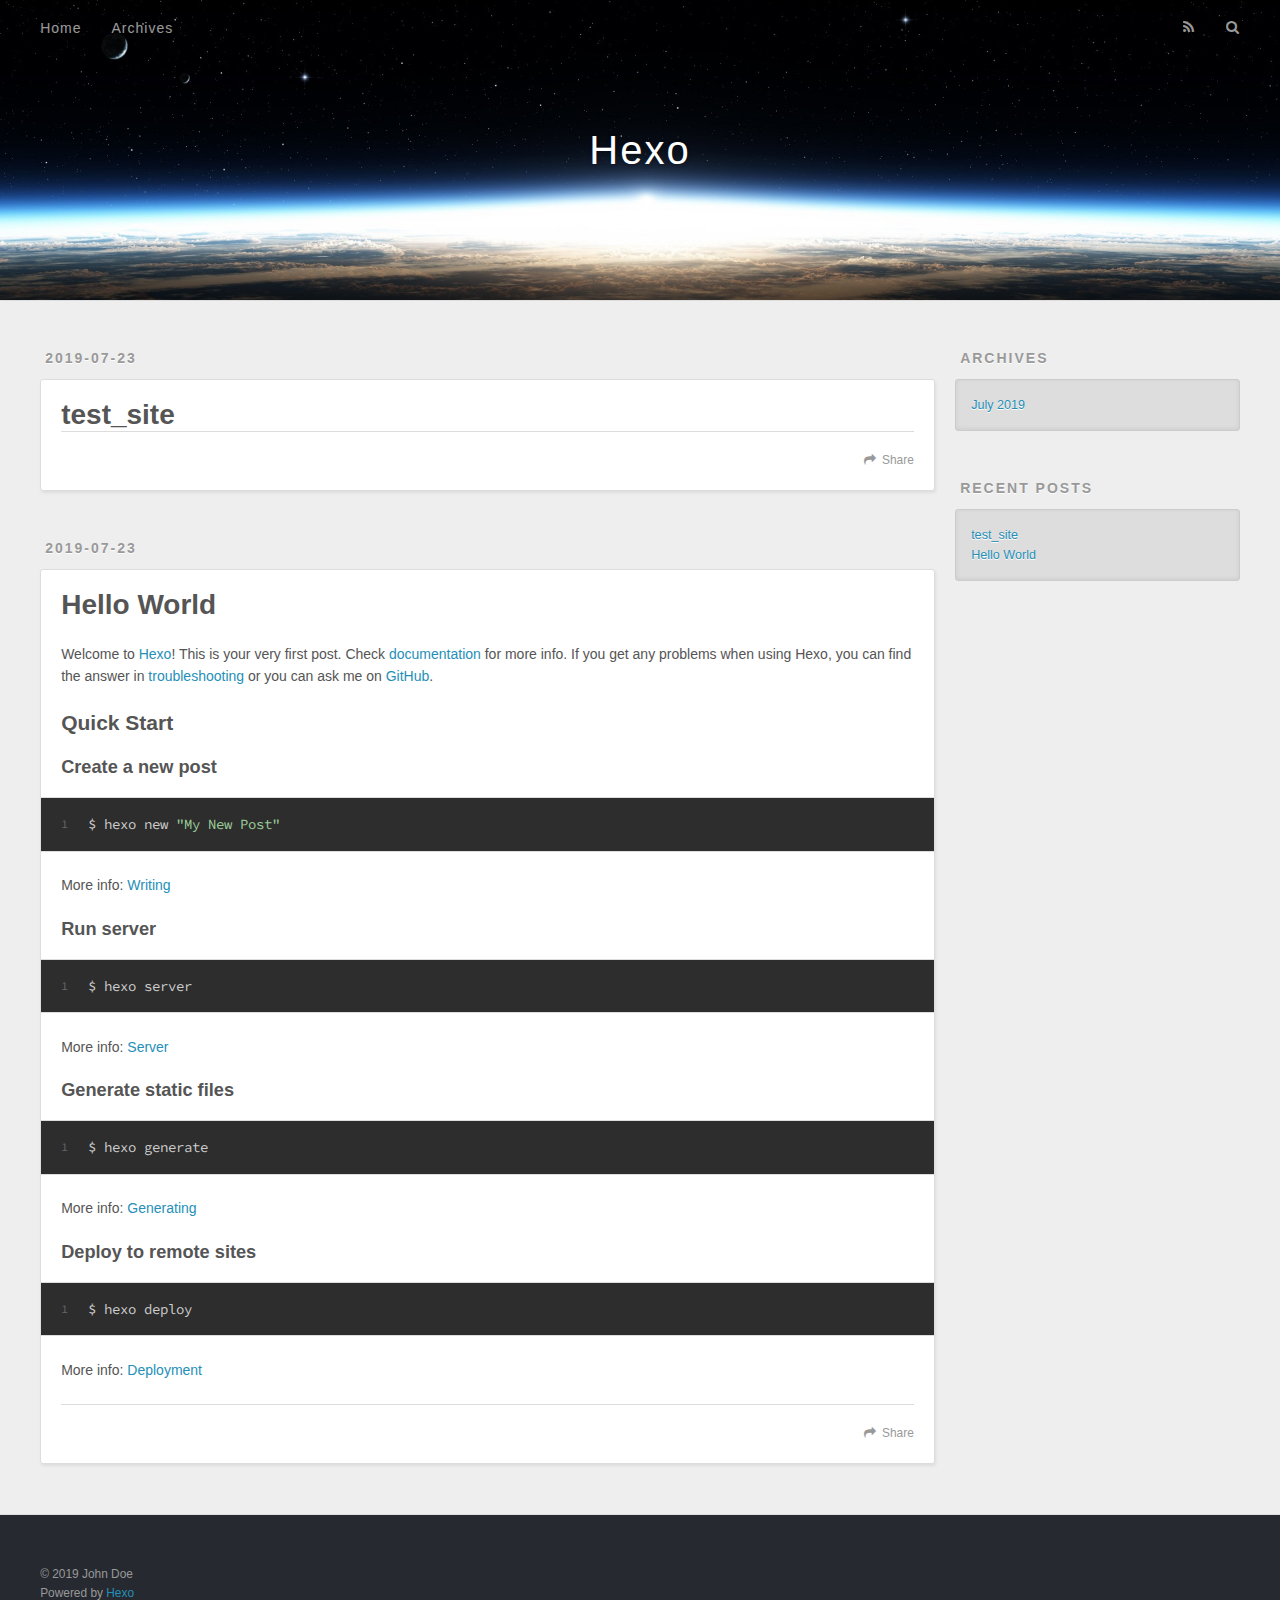
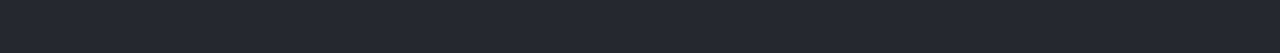
==== index.html @ 77f76fa3 "Site updated: 2019-07-23 09:58:28" ====
<!DOCTYPE html>
<html>
<head><meta name="generator" content="Hexo 3.9.0">
  <meta charset="utf-8">
  

  
  <title>Hexo</title>
  <meta name="viewport" content="width=device-width, initial-scale=1, maximum-scale=1">
  <meta property="og:type" content="website">
<meta property="og:title" content="Hexo">
<meta property="og:url" content="http://yoursite.com/index.html">
<meta property="og:site_name" content="Hexo">
<meta property="og:locale" content="default">
<meta name="twitter:card" content="summary">
<meta name="twitter:title" content="Hexo">
  
    <link rel="alternate" href="/atom.xml" title="Hexo" type="application/atom+xml">
  
  
    <link rel="icon" href="/favicon.png">
  
  
    <link href="//fonts.googleapis.com/css?family=Source+Code+Pro" rel="stylesheet" type="text/css">
  
  <link rel="stylesheet" href="/css/style.css">
</head>
</html>
<body>
  <div id="container">
    <div id="wrap">
      <header id="header">
  <div id="banner"></div>
  <div id="header-outer" class="outer">
    <div id="header-title" class="inner">
      <h1 id="logo-wrap">
        <a href="/" id="logo">Hexo</a>
      </h1>
      
    </div>
    <div id="header-inner" class="inner">
      <nav id="main-nav">
        <a id="main-nav-toggle" class="nav-icon"></a>
        
          <a class="main-nav-link" href="/">Home</a>
        
          <a class="main-nav-link" href="/archives">Archives</a>
        
      </nav>
      <nav id="sub-nav">
        
          <a id="nav-rss-link" class="nav-icon" href="/atom.xml" title="RSS Feed"></a>
        
        <a id="nav-search-btn" class="nav-icon" title="Search"></a>
      </nav>
      <div id="search-form-wrap">
        <form action="//google.com/search" method="get" accept-charset="UTF-8" class="search-form"><input type="search" name="q" class="search-form-input" placeholder="Search"><button type="submit" class="search-form-submit">&#xF002;</button><input type="hidden" name="sitesearch" value="http://yoursite.com"></form>
      </div>
    </div>
  </div>
</header>
      <div class="outer">
        <section id="main">
  
    <article id="post-test-site" class="article article-type-post" itemscope itemprop="blogPost">
  <div class="article-meta">
    <a href="/2019/07/23/test-site/" class="article-date">
  <time datetime="2019-07-23T01:22:44.000Z" itemprop="datePublished">2019-07-23</time>
</a>
    
  </div>
  <div class="article-inner">
    
    
      <header class="article-header">
        
  
    <h1 itemprop="name">
      <a class="article-title" href="/2019/07/23/test-site/">test_site</a>
    </h1>
  

      </header>
    
    <div class="article-entry" itemprop="articleBody">
      
        
      
    </div>
    <footer class="article-footer">
      <a data-url="http://yoursite.com/2019/07/23/test-site/" data-id="cjyf66py00001r4xnmlx694tu" class="article-share-link">Share</a>
      
      
    </footer>
  </div>
  
</article>


  
    <article id="post-hello-world" class="article article-type-post" itemscope itemprop="blogPost">
  <div class="article-meta">
    <a href="/2019/07/23/hello-world/" class="article-date">
  <time datetime="2019-07-23T01:20:35.943Z" itemprop="datePublished">2019-07-23</time>
</a>
    
  </div>
  <div class="article-inner">
    
    
      <header class="article-header">
        
  
    <h1 itemprop="name">
      <a class="article-title" href="/2019/07/23/hello-world/">Hello World</a>
    </h1>
  

      </header>
    
    <div class="article-entry" itemprop="articleBody">
      
        <p>Welcome to <a href="https://hexo.io/" target="_blank" rel="noopener">Hexo</a>! This is your very first post. Check <a href="https://hexo.io/docs/" target="_blank" rel="noopener">documentation</a> for more info. If you get any problems when using Hexo, you can find the answer in <a href="https://hexo.io/docs/troubleshooting.html" target="_blank" rel="noopener">troubleshooting</a> or you can ask me on <a href="https://github.com/hexojs/hexo/issues" target="_blank" rel="noopener">GitHub</a>.</p>
<h2 id="Quick-Start"><a href="#Quick-Start" class="headerlink" title="Quick Start"></a>Quick Start</h2><h3 id="Create-a-new-post"><a href="#Create-a-new-post" class="headerlink" title="Create a new post"></a>Create a new post</h3><figure class="highlight bash"><table><tr><td class="gutter"><pre><span class="line">1</span><br></pre></td><td class="code"><pre><span class="line">$ hexo new <span class="string">"My New Post"</span></span><br></pre></td></tr></table></figure>

<p>More info: <a href="https://hexo.io/docs/writing.html" target="_blank" rel="noopener">Writing</a></p>
<h3 id="Run-server"><a href="#Run-server" class="headerlink" title="Run server"></a>Run server</h3><figure class="highlight bash"><table><tr><td class="gutter"><pre><span class="line">1</span><br></pre></td><td class="code"><pre><span class="line">$ hexo server</span><br></pre></td></tr></table></figure>

<p>More info: <a href="https://hexo.io/docs/server.html" target="_blank" rel="noopener">Server</a></p>
<h3 id="Generate-static-files"><a href="#Generate-static-files" class="headerlink" title="Generate static files"></a>Generate static files</h3><figure class="highlight bash"><table><tr><td class="gutter"><pre><span class="line">1</span><br></pre></td><td class="code"><pre><span class="line">$ hexo generate</span><br></pre></td></tr></table></figure>

<p>More info: <a href="https://hexo.io/docs/generating.html" target="_blank" rel="noopener">Generating</a></p>
<h3 id="Deploy-to-remote-sites"><a href="#Deploy-to-remote-sites" class="headerlink" title="Deploy to remote sites"></a>Deploy to remote sites</h3><figure class="highlight bash"><table><tr><td class="gutter"><pre><span class="line">1</span><br></pre></td><td class="code"><pre><span class="line">$ hexo deploy</span><br></pre></td></tr></table></figure>

<p>More info: <a href="https://hexo.io/docs/deployment.html" target="_blank" rel="noopener">Deployment</a></p>

      
    </div>
    <footer class="article-footer">
      <a data-url="http://yoursite.com/2019/07/23/hello-world/" data-id="cjyf66pxd0000r4xndgzh53ar" class="article-share-link">Share</a>
      
      
    </footer>
  </div>
  
</article>


  


</section>
        
          <aside id="sidebar">
  
    

  
    

  
    
  
    
  <div class="widget-wrap">
    <h3 class="widget-title">Archives</h3>
    <div class="widget">
      <ul class="archive-list"><li class="archive-list-item"><a class="archive-list-link" href="/archives/2019/07/">July 2019</a></li></ul>
    </div>
  </div>


  
    
  <div class="widget-wrap">
    <h3 class="widget-title">Recent Posts</h3>
    <div class="widget">
      <ul>
        
          <li>
            <a href="/2019/07/23/test-site/">test_site</a>
          </li>
        
          <li>
            <a href="/2019/07/23/hello-world/">Hello World</a>
          </li>
        
      </ul>
    </div>
  </div>

  
</aside>
        
      </div>
      <footer id="footer">
  
  <div class="outer">
    <div id="footer-info" class="inner">
      &copy; 2019 John Doe<br>
      Powered by <a href="http://hexo.io/" target="_blank">Hexo</a>
    </div>
  </div>
</footer>
    </div>
    <nav id="mobile-nav">
  
    <a href="/" class="mobile-nav-link">Home</a>
  
    <a href="/archives" class="mobile-nav-link">Archives</a>
  
</nav>
    

<script src="//ajax.googleapis.com/ajax/libs/jquery/2.0.3/jquery.min.js"></script>


  <link rel="stylesheet" href="/fancybox/jquery.fancybox.css">
  <script src="/fancybox/jquery.fancybox.pack.js"></script>


<script src="/js/script.js"></script>



  </div>
</body>
</html>
---- css/style.css ----
body {
  width: 100%;
}
body:before,
body:after {
  content: "";
  display: table;
}
body:after {
  clear: both;
}
html,
body,
div,
span,
applet,
object,
iframe,
h1,
h2,
h3,
h4,
h5,
h6,
p,
blockquote,
pre,
a,
abbr,
acronym,
address,
big,
cite,
code,
del,
dfn,
em,
img,
ins,
kbd,
q,
s,
samp,
small,
strike,
strong,
sub,
sup,
tt,
var,
dl,
dt,
dd,
ol,
ul,
li,
fieldset,
form,
label,
legend,
table,
caption,
tbody,
tfoot,
thead,
tr,
th,
td {
  margin: 0;
  padding: 0;
  border: 0;
  outline: 0;
  font-weight: inherit;
  font-style: inherit;
  font-family: inherit;
  font-size: 100%;
  vertical-align: baseline;
}
body {
  line-height: 1;
  color: #000;
  background: #fff;
}
ol,
ul {
  list-style: none;
}
table {
  border-collapse: separate;
  border-spacing: 0;
  vertical-align: middle;
}
caption,
th,
td {
  text-align: left;
  font-weight: normal;
  vertical-align: middle;
}
a img {
  border: none;
}
input,
button {
  margin: 0;
  padding: 0;
}
input::-moz-focus-inner,
button::-moz-focus-inner {
  border: 0;
  padding: 0;
}
@font-face {
  font-family: FontAwesome;
  font-style: normal;
  font-weight: normal;
  src: url("fonts/fontawesome-webfont.eot?v=#4.0.3");
  src: url("fonts/fontawesome-webfont.eot?#iefix&v=#4.0.3") format("embedded-opentype"), url("fonts/fontawesome-webfont.woff?v=#4.0.3") format("woff"), url("fonts/fontawesome-webfont.ttf?v=#4.0.3") format("truetype"), url("fonts/fontawesome-webfont.svg#fontawesomeregular?v=#4.0.3") format("svg");
}
html,
body,
#container {
  height: 100%;
}
body {
  background: #eee;
  font: 14px -apple-system, BlinkMacSystemFont, "Segoe UI", "Roboto", "Oxygen", "Ubuntu", "Cantarell", "Fira Sans", "Droid Sans", "Helvetica Neue", sans-serif;
  -webkit-text-size-adjust: 100%;
}
.outer {
  max-width: 1220px;
  margin: 0 auto;
  padding: 0 20px;
}
.outer:before,
.outer:after {
  content: "";
  display: table;
}
.outer:after {
  clear: both;
}
.inner {
  display: inline;
  float: left;
  width: 98.33333333333333%;
  margin: 0 0.833333333333333%;
}
.left,
.alignleft {
  float: left;
}
.right,
.alignright {
  float: right;
}
.clear {
  clear: both;
}
#container {
  position: relative;
}
.mobile-nav-on {
  overflow: hidden;
}
#wrap {
  height: 100%;
  width: 100%;
  position: absolute;
  top: 0;
  left: 0;
  -webkit-transition: 0.2s ease-out;
  -moz-transition: 0.2s ease-out;
  -ms-transition: 0.2s ease-out;
  transition: 0.2s ease-out;
  z-index: 1;
  background: #eee;
}
.mobile-nav-on #wrap {
  left: 280px;
}
@media screen and (min-width: 768px) {
  #main {
    display: inline;
    float: left;
    width: 73.33333333333333%;
    margin: 0 0.833333333333333%;
  }
}
.article-date,
.article-category-link,
.archive-year,
.widget-title {
  text-decoration: none;
  text-transform: uppercase;
  letter-spacing: 2px;
  color: #999;
  margin-bottom: 1em;
  margin-left: 5px;
  line-height: 1em;
  text-shadow: 0 1px #fff;
  font-weight: bold;
}
.article-inner,
.archive-article-inner {
  background: #fff;
  -webkit-box-shadow: 1px 2px 3px #ddd;
  box-shadow: 1px 2px 3px #ddd;
  border: 1px solid #ddd;
  border-radius: 3px;
}
.article-entry h1,
.widget h1 {
  font-size: 2em;
}
.article-entry h2,
.widget h2 {
  font-size: 1.5em;
}
.article-entry h3,
.widget h3 {
  font-size: 1.3em;
}
.article-entry h4,
.widget h4 {
  font-size: 1.2em;
}
.article-entry h5,
.widget h5 {
  font-size: 1em;
}
.article-entry h6,
.widget h6 {
  font-size: 1em;
  color: #999;
}
.article-entry hr,
.widget hr {
  border: 1px dashed #ddd;
}
.article-entry strong,
.widget strong {
  font-weight: bold;
}
.article-entry em,
.widget em,
.article-entry cite,
.widget cite {
  font-style: italic;
}
.article-entry sup,
.widget sup,
.article-entry sub,
.widget sub {
  font-size: 0.75em;
  line-height: 0;
  position: relative;
  vertical-align: baseline;
}
.article-entry sup,
.widget sup {
  top: -0.5em;
}
.article-entry sub,
.widget sub {
  bottom: -0.2em;
}
.article-entry small,
.widget small {
  font-size: 0.85em;
}
.article-entry acronym,
.widget acronym,
.article-entry abbr,
.widget abbr {
  border-bottom: 1px dotted;
}
.article-entry ul,
.widget ul,
.article-entry ol,
.widget ol,
.article-entry dl,
.widget dl {
  margin: 0 20px;
  line-height: 1.6em;
}
.article-entry ul ul,
.widget ul ul,
.article-entry ol ul,
.widget ol ul,
.article-entry ul ol,
.widget ul ol,
.article-entry ol ol,
.widget ol ol {
  margin-top: 0;
  margin-bottom: 0;
}
.article-entry ul,
.widget ul {
  list-style: disc;
}
.article-entry ol,
.widget ol {
  list-style: decimal;
}
.article-entry dt,
.widget dt {
  font-weight: bold;
}
#header {
  height: 300px;
  position: relative;
  border-bottom: 1px solid #ddd;
}
#header:before,
#header:after {
  content: "";
  position: absolute;
  left: 0;
  right: 0;
  height: 40px;
}
#header:before {
  top: 0;
  background: -webkit-linear-gradient(rgba(0,0,0,0.2), transparent);
  background: -moz-linear-gradient(rgba(0,0,0,0.2), transparent);
  background: -ms-linear-gradient(rgba(0,0,0,0.2), transparent);
  background: linear-gradient(rgba(0,0,0,0.2), transparent);
}
#header:after {
  bottom: 0;
  background: -webkit-linear-gradient(transparent, rgba(0,0,0,0.2));
  background: -moz-linear-gradient(transparent, rgba(0,0,0,0.2));
  background: -ms-linear-gradient(transparent, rgba(0,0,0,0.2));
  background: linear-gradient(transparent, rgba(0,0,0,0.2));
}
#header-outer {
  height: 100%;
  position: relative;
}
#header-inner {
  position: relative;
  overflow: hidden;
}
#banner {
  position: absolute;
  top: 0;
  left: 0;
  width: 100%;
  height: 100%;
  background: url("images/banner.jpg") center #000;
  -webkit-background-size: cover;
  -moz-background-size: cover;
  background-size: cover;
  z-index: -1;
}
#header-title {
  text-align: center;
  height: 40px;
  position: absolute;
  top: 50%;
  left: 0;
  margin-top: -20px;
}
#logo,
#subtitle {
  text-decoration: none;
  color: #fff;
  font-weight: 300;
  text-shadow: 0 1px 4px rgba(0,0,0,0.3);
}
#logo {
  font-size: 40px;
  line-height: 40px;
  letter-spacing: 2px;
}
#subtitle {
  font-size: 16px;
  line-height: 16px;
  letter-spacing: 1px;
}
#subtitle-wrap {
  margin-top: 16px;
}
#main-nav {
  float: left;
  margin-left: -15px;
}
.nav-icon,
.main-nav-link {
  float: left;
  color: #fff;
  opacity: 0.6;
  text-decoration: none;
  text-shadow: 0 1px rgba(0,0,0,0.2);
  -webkit-transition: opacity 0.2s;
  -moz-transition: opacity 0.2s;
  -ms-transition: opacity 0.2s;
  transition: opacity 0.2s;
  display: block;
  padding: 20px 15px;
}
.nav-icon:hover,
.main-nav-link:hover {
  opacity: 1;
}
.nav-icon {
  font-family: FontAwesome;
  text-align: center;
  font-size: 14px;
  width: 14px;
  height: 14px;
  padding: 20px 15px;
  position: relative;
  cursor: pointer;
}
.main-nav-link {
  font-weight: 300;
  letter-spacing: 1px;
}
@media screen and (max-width: 479px) {
  .main-nav-link {
    display: none;
  }
}
#main-nav-toggle {
  display: none;
}
#main-nav-toggle:before {
  content: "\f0c9";
}
@media screen and (max-width: 479px) {
  #main-nav-toggle {
    display: block;
  }
}
#sub-nav {
  float: right;
  margin-right: -15px;
}
#nav-rss-link:before {
  content: "\f09e";
}
#nav-search-btn:before {
  content: "\f002";
}
#search-form-wrap {
  position: absolute;
  top: 15px;
  width: 150px;
  height: 30px;
  right: -150px;
  opacity: 0;
  -webkit-transition: 0.2s ease-out;
  -moz-transition: 0.2s ease-out;
  -ms-transition: 0.2s ease-out;
  transition: 0.2s ease-out;
}
#search-form-wrap.on {
  opacity: 1;
  right: 0;
}
@media screen and (max-width: 479px) {
  #search-form-wrap {
    width: 100%;
    right: -100%;
  }
}
.search-form {
  position: absolute;
  top: 0;
  left: 0;
  right: 0;
  background: #fff;
  padding: 5px 15px;
  border-radius: 15px;
  -webkit-box-shadow: 0 0 10px rgba(0,0,0,0.3);
  box-shadow: 0 0 10px rgba(0,0,0,0.3);
}
.search-form-input {
  border: none;
  background: none;
  color: #555;
  width: 100%;
  font: 13px -apple-system, BlinkMacSystemFont, "Segoe UI", "Roboto", "Oxygen", "Ubuntu", "Cantarell", "Fira Sans", "Droid Sans", "Helvetica Neue", sans-serif;
  outline: none;
}
.search-form-input::-webkit-search-results-decoration,
.search-form-input::-webkit-search-cancel-button {
  -webkit-appearance: none;
}
.search-form-submit {
  position: absolute;
  top: 50%;
  right: 10px;
  margin-top: -7px;
  font: 13px FontAwesome;
  border: none;
  background: none;
  color: #bbb;
  cursor: pointer;
}
.search-form-submit:hover,
.search-form-submit:focus {
  color: #777;
}
.article {
  margin: 50px 0;
}
.article-inner {
  overflow: hidden;
}
.article-meta:before,
.article-meta:after {
  content: "";
  display: table;
}
.article-meta:after {
  clear: both;
}
.article-date {
  float: left;
}
.article-category {
  float: left;
  line-height: 1em;
  color: #ccc;
  text-shadow: 0 1px #fff;
  margin-left: 8px;
}
.article-category:before {
  content: "\2022";
}
.article-category-link {
  margin: 0 12px 1em;
}
.article-header {
  padding: 20px 20px 0;
}
.article-title {
  text-decoration: none;
  font-size: 2em;
  font-weight: bold;
  color: #555;
  line-height: 1.1em;
  -webkit-transition: color 0.2s;
  -moz-transition: color 0.2s;
  -ms-transition: color 0.2s;
  transition: color 0.2s;
}
a.article-title:hover {
  color: #258fb8;
}
.article-entry {
  color: #555;
  padding: 0 20px;
}
.article-entry:before,
.article-entry:after {
  content: "";
  display: table;
}
.article-entry:after {
  clear: both;
}
.article-entry p,
.article-entry table {
  line-height: 1.6em;
  margin: 1.6em 0;
}
.article-entry h1,
.article-entry h2,
.article-entry h3,
.article-entry h4,
.article-entry h5,
.article-entry h6 {
  font-weight: bold;
}
.article-entry h1,
.article-entry h2,
.article-entry h3,
.article-entry h4,
.article-entry h5,
.article-entry h6 {
  line-height: 1.1em;
  margin: 1.1em 0;
}
.article-entry a {
  color: #258fb8;
  text-decoration: none;
}
.article-entry a:hover {
  text-decoration: underline;
}
.article-entry ul,
.article-entry ol,
.article-entry dl {
  margin-top: 1.6em;
  margin-bottom: 1.6em;
}
.article-entry img,
.article-entry video {
  max-width: 100%;
  height: auto;
  display: block;
  margin: auto;
}
.article-entry iframe {
  border: none;
}
.article-entry table {
  width: 100%;
  border-collapse: collapse;
  border-spacing: 0;
}
.article-entry th {
  font-weight: bold;
  border-bottom: 3px solid #ddd;
  padding-bottom: 0.5em;
}
.article-entry td {
  border-bottom: 1px solid #ddd;
  padding: 10px 0;
}
.article-entry blockquote {
  font-family: Georgia, "Times New Roman", serif;
  font-size: 1.4em;
  margin: 1.6em 20px;
  text-align: center;
}
.article-entry blockquote footer {
  font-size: 14px;
  margin: 1.6em 0;
  font-family: -apple-system, BlinkMacSystemFont, "Segoe UI", "Roboto", "Oxygen", "Ubuntu", "Cantarell", "Fira Sans", "Droid Sans", "Helvetica Neue", sans-serif;
}
.article-entry blockquote footer cite:before {
  content: "—";
  padding: 0 0.5em;
}
.article-entry .pullquote {
  text-align: left;
  width: 45%;
  margin: 0;
}
.article-entry .pullquote.left {
  margin-left: 0.5em;
  margin-right: 1em;
}
.article-entry .pullquote.right {
  margin-right: 0.5em;
  margin-left: 1em;
}
.article-entry .caption {
  color: #999;
  display: block;
  font-size: 0.9em;
  margin-top: 0.5em;
  position: relative;
  text-align: center;
}
.article-entry .video-container {
  position: relative;
  padding-top: 56.25%;
  height: 0;
  overflow: hidden;
}
.article-entry .video-container iframe,
.article-entry .video-container object,
.article-entry .video-container embed {
  position: absolute;
  top: 0;
  left: 0;
  width: 100%;
  height: 100%;
  margin-top: 0;
}
.article-more-link a {
  display: inline-block;
  line-height: 1em;
  padding: 6px 15px;
  border-radius: 15px;
  background: #eee;
  color: #999;
  text-shadow: 0 1px #fff;
  text-decoration: none;
}
.article-more-link a:hover {
  background: #258fb8;
  color: #fff;
  text-decoration: none;
  text-shadow: 0 1px #1e7293;
}
.article-footer {
  font-size: 0.85em;
  line-height: 1.6em;
  border-top: 1px solid #ddd;
  padding-top: 1.6em;
  margin: 0 20px 20px;
}
.article-footer:before,
.article-footer:after {
  content: "";
  display: table;
}
.article-footer:after {
  clear: both;
}
.article-footer a {
  color: #999;
  text-decoration: none;
}
.article-footer a:hover {
  color: #555;
}
.article-tag-list-item {
  float: left;
  margin-right: 10px;
}
.article-tag-list-link:before {
  content: "#";
}
.article-comment-link {
  float: right;
}
.article-comment-link:before {
  content: "\f075";
  font-family: FontAwesome;
  padding-right: 8px;
}
.article-share-link {
  cursor: pointer;
  float: right;
  margin-left: 20px;
}
.article-share-link:before {
  content: "\f064";
  font-family: FontAwesome;
  padding-right: 6px;
}
#article-nav {
  position: relative;
}
#article-nav:before,
#article-nav:after {
  content: "";
  display: table;
}
#article-nav:after {
  clear: both;
}
@media screen and (min-width: 768px) {
  #article-nav {
    margin: 50px 0;
  }
  #article-nav:before {
    width: 8px;
    height: 8px;
    position: absolute;
    top: 50%;
    left: 50%;
    margin-top: -4px;
    margin-left: -4px;
    content: "";
    border-radius: 50%;
    background: #ddd;
    -webkit-box-shadow: 0 1px 2px #fff;
    box-shadow: 0 1px 2px #fff;
  }
}
.article-nav-link-wrap {
  text-decoration: none;
  text-shadow: 0 1px #fff;
  color: #999;
  -webkit-box-sizing: border-box;
  -moz-box-sizing: border-box;
  box-sizing: border-box;
  margin-top: 50px;
  text-align: center;
  display: block;
}
.article-nav-link-wrap:hover {
  color: #555;
}
@media screen and (min-width: 768px) {
  .article-nav-link-wrap {
    width: 50%;
    margin-top: 0;
  }
}
@media screen and (min-width: 768px) {
  #article-nav-newer {
    float: left;
    text-align: right;
    padding-right: 20px;
  }
}
@media screen and (min-width: 768px) {
  #article-nav-older {
    float: right;
    text-align: left;
    padding-left: 20px;
  }
}
.article-nav-caption {
  text-transform: uppercase;
  letter-spacing: 2px;
  color: #ddd;
  line-height: 1em;
  font-weight: bold;
}
#article-nav-newer .article-nav-caption {
  margin-right: -2px;
}
.article-nav-title {
  font-size: 0.85em;
  line-height: 1.6em;
  margin-top: 0.5em;
}
.article-share-box {
  position: absolute;
  display: none;
  background: #fff;
  -webkit-box-shadow: 1px 2px 10px rgba(0,0,0,0.2);
  box-shadow: 1px 2px 10px rgba(0,0,0,0.2);
  border-radius: 3px;
  margin-left: -145px;
  overflow: hidden;
  z-index: 1;
}
.article-share-box.on {
  display: block;
}
.article-share-input {
  width: 100%;
  background: none;
  -webkit-box-sizing: border-box;
  -moz-box-sizing: border-box;
  box-sizing: border-box;
  font: 14px -apple-system, BlinkMacSystemFont, "Segoe UI", "Roboto", "Oxygen", "Ubuntu", "Cantarell", "Fira Sans", "Droid Sans", "Helvetica Neue", sans-serif;
  padding: 0 15px;
  color: #555;
  outline: none;
  border: 1px solid #ddd;
  border-radius: 3px 3px 0 0;
  height: 36px;
  line-height: 36px;
}
.article-share-links {
  background: #eee;
}
.article-share-links:before,
.article-share-links:after {
  content: "";
  display: table;
}
.article-share-links:after {
  clear: both;
}
.article-share-twitter,
.article-share-facebook,
.article-share-pinterest,
.article-share-google {
  width: 50px;
  height: 36px;
  display: block;
  float: left;
  position: relative;
  color: #999;
  text-shadow: 0 1px #fff;
}
.article-share-twitter:before,
.article-share-facebook:before,
.article-share-pinterest:before,
.article-share-google:before {
  font-size: 20px;
  font-family: FontAwesome;
  width: 20px;
  height: 20px;
  position: absolute;
  top: 50%;
  left: 50%;
  margin-top: -10px;
  margin-left: -10px;
  text-align: center;
}
.article-share-twitter:hover,
.article-share-facebook:hover,
.article-share-pinterest:hover,
.article-share-google:hover {
  color: #fff;
}
.article-share-twitter:before {
  content: "\f099";
}
.article-share-twitter:hover {
  background: #00aced;
  text-shadow: 0 1px #008abe;
}
.article-share-facebook:before {
  content: "\f09a";
}
.article-share-facebook:hover {
  background: #3b5998;
  text-shadow: 0 1px #2f477a;
}
.article-share-pinterest:before {
  content: "\f0d2";
}
.article-share-pinterest:hover {
  background: #cb2027;
  text-shadow: 0 1px #a21a1f;
}
.article-share-google:before {
  content: "\f0d5";
}
.article-share-google:hover {
  background: #dd4b39;
  text-shadow: 0 1px #be3221;
}
.article-gallery {
  background: #000;
  position: relative;
}
.article-gallery-photos {
  position: relative;
  overflow: hidden;
}
.article-gallery-img {
  display: none;
  max-width: 100%;
}
.article-gallery-img:first-child {
  display: block;
}
.article-gallery-img.loaded {
  position: absolute;
  display: block;
}
.article-gallery-img img {
  display: block;
  max-width: 100%;
  margin: 0 auto;
}
#comments {
  background: #fff;
  -webkit-box-shadow: 1px 2px 3px #ddd;
  box-shadow: 1px 2px 3px #ddd;
  padding: 20px;
  border: 1px solid #ddd;
  border-radius: 3px;
  margin: 50px 0;
}
#comments a {
  color: #258fb8;
}
.archives-wrap {
  margin: 50px 0;
}
.archives:before,
.archives:after {
  content: "";
  display: table;
}
.archives:after {
  clear: both;
}
.archive-year-wrap {
  margin-bottom: 1em;
}
.archives {
  -webkit-column-gap: 10px;
  -moz-column-gap: 10px;
  column-gap: 10px;
}
@media screen and (min-width: 480px) and (max-width: 767px) {
  .archives {
    -webkit-column-count: 2;
    -moz-column-count: 2;
    column-count: 2;
  }
}
@media screen and (min-width: 768px) {
  .archives {
    -webkit-column-count: 3;
    -moz-column-count: 3;
    column-count: 3;
  }
}
.archive-article {
  -webkit-column-break-inside: avoid;
  page-break-inside: avoid;
  overflow: hidden;
  break-inside: avoid-column;
}
.archive-article-inner {
  padding: 10px;
  margin-bottom: 15px;
}
.archive-article-title {
  text-decoration: none;
  font-weight: bold;
  color: #555;
  -webkit-transition: color 0.2s;
  -moz-transition: color 0.2s;
  -ms-transition: color 0.2s;
  transition: color 0.2s;
  line-height: 1.6em;
}
.archive-article-title:hover {
  color: #258fb8;
}
.archive-article-footer {
  margin-top: 1em;
}
.archive-article-date {
  color: #999;
  text-decoration: none;
  font-size: 0.85em;
  line-height: 1em;
  margin-bottom: 0.5em;
  display: block;
}
#page-nav {
  margin: 50px auto;
  background: #fff;
  -webkit-box-shadow: 1px 2px 3px #ddd;
  box-shadow: 1px 2px 3px #ddd;
  border: 1px solid #ddd;
  border-radius: 3px;
  text-align: center;
  color: #999;
  overflow: hidden;
}
#page-nav:before,
#page-nav:after {
  content: "";
  display: table;
}
#page-nav:after {
  clear: both;
}
#page-nav a,
#page-nav span {
  padding: 10px 20px;
  line-height: 1;
  height: 2ex;
}
#page-nav a {
  color: #999;
  text-decoration: none;
}
#page-nav a:hover {
  background: #999;
  color: #fff;
}
#page-nav .prev {
  float: left;
}
#page-nav .next {
  float: right;
}
#page-nav .page-number {
  display: inline-block;
}
@media screen and (max-width: 479px) {
  #page-nav .page-number {
    display: none;
  }
}
#page-nav .current {
  color: #555;
  font-weight: bold;
}
#page-nav .space {
  color: #ddd;
}
#footer {
  background: #262a30;
  padding: 50px 0;
  border-top: 1px solid #ddd;
  color: #999;
}
#footer a {
  color: #258fb8;
  text-decoration: none;
}
#footer a:hover {
  text-decoration: underline;
}
#footer-info {
  line-height: 1.6em;
  font-size: 0.85em;
}
.article-entry pre,
.article-entry .highlight {
  background: #2d2d2d;
  margin: 0 -20px;
  padding: 15px 20px;
  border-style: solid;
  border-color: #ddd;
  border-width: 1px 0;
  overflow: auto;
  color: #ccc;
  line-height: 22.400000000000002px;
}
.article-entry .highlight .gutter pre,
.article-entry .gist .gist-file .gist-data .line-numbers {
  color: #666;
  font-size: 0.85em;
}
.article-entry pre,
.article-entry code {
  font-family: "Source Code Pro", Consolas, Monaco, Menlo, Consolas, monospace;
}
.article-entry code {
  background: #eee;
  text-shadow: 0 1px #fff;
  padding: 0 0.3em;
}
.article-entry pre code {
  background: none;
  text-shadow: none;
  padding: 0;
}
.article-entry .highlight pre {
  border: none;
  margin: 0;
  padding: 0;
}
.article-entry .highlight table {
  margin: 0;
  width: auto;
}
.article-entry .highlight td {
  border: none;
  padding: 0;
}
.article-entry .highlight figcaption {
  font-size: 0.85em;
  color: #999;
  line-height: 1em;
  margin-bottom: 1em;
}
.article-entry .highlight figcaption:before,
.article-entry .highlight figcaption:after {
  content: "";
  display: table;
}
.article-entry .highlight figcaption:after {
  clear: both;
}
.article-entry .highlight figcaption a {
  float: right;
}
.article-entry .highlight .gutter pre {
  text-align: right;
  padding-right: 20px;
}
.article-entry .highlight .line {
  height: 22.400000000000002px;
}
.article-entry .highlight .line.marked {
  background: #515151;
}
.article-entry .gist {
  margin: 0 -20px;
  border-style: solid;
  border-color: #ddd;
  border-width: 1px 0;
  background: #2d2d2d;
  padding: 15px 20px 15px 0;
}
.article-entry .gist .gist-file {
  border: none;
  font-family: "Source Code Pro", Consolas, Monaco, Menlo, Consolas, monospace;
  margin: 0;
}
.article-entry .gist .gist-file .gist-data {
  background: none;
  border: none;
}
.article-entry .gist .gist-file .gist-data .line-numbers {
  background: none;
  border: none;
  padding: 0 20px 0 0;
}
.article-entry .gist .gist-file .gist-data .line-data {
  padding: 0 !important;
}
.article-entry .gist .gist-file .highlight {
  margin: 0;
  padding: 0;
  border: none;
}
.article-entry .gist .gist-file .gist-meta {
  background: #2d2d2d;
  color: #999;
  font: 0.85em -apple-system, BlinkMacSystemFont, "Segoe UI", "Roboto", "Oxygen", "Ubuntu", "Cantarell", "Fira Sans", "Droid Sans", "Helvetica Neue", sans-serif;
  text-shadow: 0 0;
  padding: 0;
  margin-top: 1em;
  margin-left: 20px;
}
.article-entry .gist .gist-file .gist-meta a {
  color: #258fb8;
  font-weight: normal;
}
.article-entry .gist .gist-file .gist-meta a:hover {
  text-decoration: underline;
}
pre .comment,
pre .title {
  color: #999;
}
pre .variable,
pre .attribute,
pre .tag,
pre .regexp,
pre .ruby .constant,
pre .xml .tag .title,
pre .xml .pi,
pre .xml .doctype,
pre .html .doctype,
pre .css .id,
pre .css .class,
pre .css .pseudo {
  color: #f2777a;
}
pre .number,
pre .preprocessor,
pre .built_in,
pre .literal,
pre .params,
pre .constant {
  color: #f99157;
}
pre .class,
pre .ruby .class .title,
pre .css .rules .attribute {
  color: #9c9;
}
pre .string,
pre .value,
pre .inheritance,
pre .header,
pre .ruby .symbol,
pre .xml .cdata {
  color: #9c9;
}
pre .css .hexcolor {
  color: #6cc;
}
pre .function,
pre .python .decorator,
pre .python .title,
pre .ruby .function .title,
pre .ruby .title .keyword,
pre .perl .sub,
pre .javascript .title,
pre .coffeescript .title {
  color: #69c;
}
pre .keyword,
pre .javascript .function {
  color: #c9c;
}
@media screen and (max-width: 479px) {
  #mobile-nav {
    position: absolute;
    top: 0;
    left: 0;
    width: 280px;
    height: 100%;
    background: #191919;
    border-right: 1px solid #fff;
  }
}
@media screen and (max-width: 479px) {
  .mobile-nav-link {
    display: block;
    color: #999;
    text-decoration: none;
    padding: 15px 20px;
    font-weight: bold;
  }
  .mobile-nav-link:hover {
    color: #fff;
  }
}
@media screen and (min-width: 768px) {
  #sidebar {
    display: inline;
    float: left;
    width: 23.333333333333332%;
    margin: 0 0.833333333333333%;
  }
}
.widget-wrap {
  margin: 50px 0;
}
.widget {
  color: #777;
  text-shadow: 0 1px #fff;
  background: #ddd;
  -webkit-box-shadow: 0 -1px 4px #ccc inset;
  box-shadow: 0 -1px 4px #ccc inset;
  border: 1px solid #ccc;
  padding: 15px;
  border-radius: 3px;
}
.widget a {
  color: #258fb8;
  text-decoration: none;
}
.widget a:hover {
  text-decoration: underline;
}
.widget ul ul,
.widget ol ul,
.widget dl ul,
.widget ul ol,
.widget ol ol,
.widget dl ol,
.widget ul dl,
.widget ol dl,
.widget dl dl {
  margin-left: 15px;
  list-style: disc;
}
.widget {
  line-height: 1.6em;
  word-wrap: break-word;
  font-size: 0.9em;
}
.widget ul,
.widget ol {
  list-style: none;
  margin: 0;
}
.widget ul ul,
.widget ol ul,
.widget ul ol,
.widget ol ol {
  margin: 0 20px;
}
.widget ul ul,
.widget ol ul {
  list-style: disc;
}
.widget ul ol,
.widget ol ol {
  list-style: decimal;
}
.category-list-count,
.tag-list-count,
.archive-list-count {
  padding-left: 5px;
  color: #999;
  font-size: 0.85em;
}
.category-list-count:before,
.tag-list-count:before,
.archive-list-count:before {
  content: "(";
}
.category-list-count:after,
.tag-list-count:after,
.archive-list-count:after {
  content: ")";
}
.tagcloud a {
  margin-right: 5px;
  display: inline-block;
}
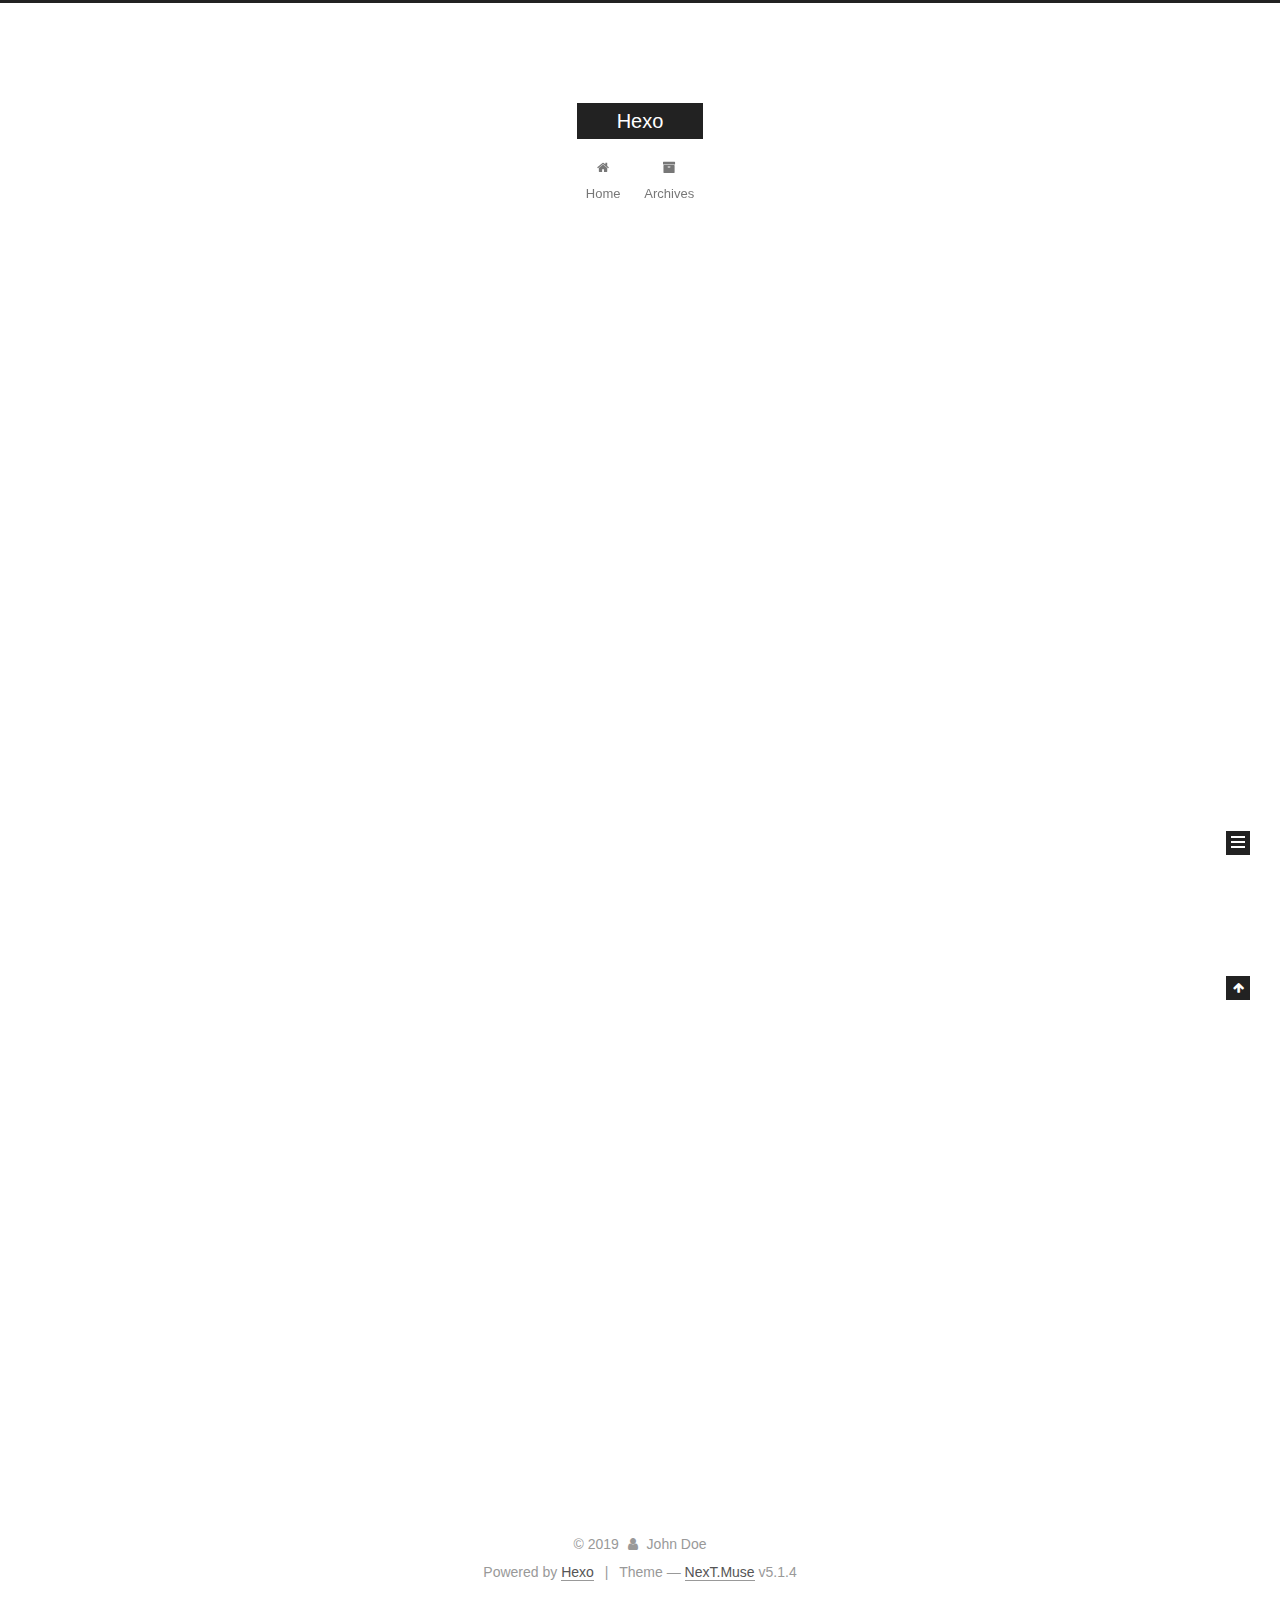
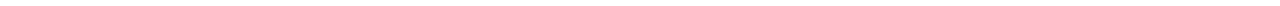
==== commit 13fb705f: "Site updated: 2019-07-23 14:39:27" ====
--- a/index.html
+++ b/index.html
@@ -1,228 +1,739 @@
 <!DOCTYPE html>
-<html>
+
+
+
+  
+
+
+<html class="theme-next muse use-motion" lang>
 <head><meta name="generator" content="Hexo 3.9.0">
-  <meta charset="utf-8">
-  
-
-  
-  <title>Hexo</title>
-  <meta name="viewport" content="width=device-width, initial-scale=1, maximum-scale=1">
-  <meta property="og:type" content="website">
+  <meta charset="UTF-8">
+<meta http-equiv="X-UA-Compatible" content="IE=edge">
+<meta name="viewport" content="width=device-width, initial-scale=1, maximum-scale=1">
+<meta name="theme-color" content="#222">
+
+
+
+
+
+
+
+
+
+<meta http-equiv="Cache-Control" content="no-transform">
+<meta http-equiv="Cache-Control" content="no-siteapp">
+
+
+
+
+
+
+
+
+
+
+
+
+
+
+
+
+  
+  
+  <link href="/lib/fancybox/source/jquery.fancybox.css?v=2.1.5" rel="stylesheet" type="text/css">
+
+
+
+
+
+
+
+<link href="/lib/font-awesome/css/font-awesome.min.css?v=4.6.2" rel="stylesheet" type="text/css">
+
+<link href="/css/main.css?v=5.1.4" rel="stylesheet" type="text/css">
+
+
+  <link rel="apple-touch-icon" sizes="180x180" href="/images/apple-touch-icon-next.png?v=5.1.4">
+
+
+  <link rel="icon" type="image/png" sizes="32x32" href="/images/favicon-32x32-next.png?v=5.1.4">
+
+
+  <link rel="icon" type="image/png" sizes="16x16" href="/images/favicon-16x16-next.png?v=5.1.4">
+
+
+  <link rel="mask-icon" href="/images/logo.svg?v=5.1.4" color="#222">
+
+
+
+
+
+  <meta name="keywords" content="Hexo, NexT">
+
+
+
+
+
+
+
+
+
+
+<meta property="og:type" content="website">
 <meta property="og:title" content="Hexo">
 <meta property="og:url" content="http://yoursite.com/index.html">
 <meta property="og:site_name" content="Hexo">
 <meta property="og:locale" content="default">
 <meta name="twitter:card" content="summary">
 <meta name="twitter:title" content="Hexo">
-  
-    <link rel="alternate" href="/atom.xml" title="Hexo" type="application/atom+xml">
-  
-  
-    <link rel="icon" href="/favicon.png">
-  
-  
-    <link href="//fonts.googleapis.com/css?family=Source+Code+Pro" rel="stylesheet" type="text/css">
-  
-  <link rel="stylesheet" href="/css/style.css">
+
+
+
+<script type="text/javascript" id="hexo.configurations">
+  var NexT = window.NexT || {};
+  var CONFIG = {
+    root: '/',
+    scheme: 'Muse',
+    version: '5.1.4',
+    sidebar: {"position":"left","display":"post","offset":12,"b2t":false,"scrollpercent":false,"onmobile":false},
+    fancybox: true,
+    tabs: true,
+    motion: {"enable":true,"async":false,"transition":{"post_block":"fadeIn","post_header":"slideDownIn","post_body":"slideDownIn","coll_header":"slideLeftIn","sidebar":"slideUpIn"}},
+    duoshuo: {
+      userId: '0',
+      author: 'Author'
+    },
+    algolia: {
+      applicationID: '',
+      apiKey: '',
+      indexName: '',
+      hits: {"per_page":10},
+      labels: {"input_placeholder":"Search for Posts","hits_empty":"We didn't find any results for the search: ${query}","hits_stats":"${hits} results found in ${time} ms"}
+    }
+  };
+</script>
+
+
+
+  <link rel="canonical" href="http://yoursite.com/">
+
+
+
+
+
+  <title>Hexo</title>
+  
+
+
+
+
+
+
+
+
 </head>
-</html>
-<body>
-  <div id="container">
-    <div id="wrap">
-      <header id="header">
-  <div id="banner"></div>
-  <div id="header-outer" class="outer">
-    <div id="header-title" class="inner">
-      <h1 id="logo-wrap">
-        <a href="/" id="logo">Hexo</a>
-      </h1>
-      
+
+<body itemscope itemtype="http://schema.org/WebPage" lang="default">
+
+  
+  
+    
+  
+
+  <div class="container sidebar-position-left 
+  page-home">
+    <div class="headband"></div>
+
+    <header id="header" class="header" itemscope itemtype="http://schema.org/WPHeader">
+      <div class="header-inner"><div class="site-brand-wrapper">
+  <div class="site-meta ">
+    
+
+    <div class="custom-logo-site-title">
+      <a href="/" class="brand" rel="start">
+        <span class="logo-line-before"><i></i></span>
+        <span class="site-title">Hexo</span>
+        <span class="logo-line-after"><i></i></span>
+      </a>
     </div>
-    <div id="header-inner" class="inner">
-      <nav id="main-nav">
-        <a id="main-nav-toggle" class="nav-icon"></a>
-        
-          <a class="main-nav-link" href="/">Home</a>
-        
-          <a class="main-nav-link" href="/archives">Archives</a>
-        
-      </nav>
-      <nav id="sub-nav">
-        
-          <a id="nav-rss-link" class="nav-icon" href="/atom.xml" title="RSS Feed"></a>
-        
-        <a id="nav-search-btn" class="nav-icon" title="Search"></a>
-      </nav>
-      <div id="search-form-wrap">
-        <form action="//google.com/search" method="get" accept-charset="UTF-8" class="search-form"><input type="search" name="q" class="search-form-input" placeholder="Search"><button type="submit" class="search-form-submit">&#xF002;</button><input type="hidden" name="sitesearch" value="http://yoursite.com"></form>
-      </div>
+      
+        <p class="site-subtitle"></p>
+      
+  </div>
+
+  <div class="site-nav-toggle">
+    <button>
+      <span class="btn-bar"></span>
+      <span class="btn-bar"></span>
+      <span class="btn-bar"></span>
+    </button>
+  </div>
+</div>
+
+<nav class="site-nav">
+  
+
+  
+    <ul id="menu" class="menu">
+      
+        
+        <li class="menu-item menu-item-home">
+          <a href="/" rel="section">
+            
+              <i class="menu-item-icon fa fa-fw fa-home"></i> <br>
+            
+            Home
+          </a>
+        </li>
+      
+        
+        <li class="menu-item menu-item-archives">
+          <a href="/archives/" rel="section">
+            
+              <i class="menu-item-icon fa fa-fw fa-archive"></i> <br>
+            
+            Archives
+          </a>
+        </li>
+      
+
+      
+    </ul>
+  
+
+  
+</nav>
+
+
+
+ </div>
+    </header>
+
+    <main id="main" class="main">
+      <div class="main-inner">
+        <div class="content-wrap">
+          <div id="content" class="content">
+            
+  <section id="posts" class="posts-expand">
+    
+      
+
+  
+
+  
+  
+  
+
+  <article class="post post-type-normal" itemscope itemtype="http://schema.org/Article">
+  
+  
+  
+  <div class="post-block">
+    <link itemprop="mainEntityOfPage" href="http://yoursite.com/2019/07/23/test-site/">
+
+    <span hidden itemprop="author" itemscope itemtype="http://schema.org/Person">
+      <meta itemprop="name" content="John Doe">
+      <meta itemprop="description" content>
+      <meta itemprop="image" content="/images/avatar.gif">
+    </span>
+
+    <span hidden itemprop="publisher" itemscope itemtype="http://schema.org/Organization">
+      <meta itemprop="name" content="Hexo">
+    </span>
+
+    
+      <header class="post-header">
+
+        
+        
+          <h1 class="post-title" itemprop="name headline">
+                
+                <a class="post-title-link" href="/2019/07/23/test-site/" itemprop="url">test_site</a></h1>
+        
+
+        <div class="post-meta">
+          <span class="post-time">
+            
+              <span class="post-meta-item-icon">
+                <i class="fa fa-calendar-o"></i>
+              </span>
+              
+                <span class="post-meta-item-text">Posted on</span>
+              
+              <time title="Post created" itemprop="dateCreated datePublished" datetime="2019-07-23T09:22:44+08:00">
+                2019-07-23
+              </time>
+            
+
+            
+
+            
+          </span>
+
+          
+
+          
+            
+          
+
+          
+          
+
+          
+
+          
+
+          
+
+        </div>
+      </header>
+    
+
+    
+    
+    
+    <div class="post-body" itemprop="articleBody">
+
+      
+      
+
+      
+        
+          
+            
+          
+        
+      
+    </div>
+    
+    
+    
+
+    
+
+    
+
+    
+
+    <footer class="post-footer">
+      
+
+      
+
+      
+
+      
+      
+        <div class="post-eof"></div>
+      
+    </footer>
+  </div>
+  
+  
+  
+  </article>
+
+
+    
+      
+
+  
+
+  
+  
+  
+
+  <article class="post post-type-normal" itemscope itemtype="http://schema.org/Article">
+  
+  
+  
+  <div class="post-block">
+    <link itemprop="mainEntityOfPage" href="http://yoursite.com/2019/07/23/hello-world/">
+
+    <span hidden itemprop="author" itemscope itemtype="http://schema.org/Person">
+      <meta itemprop="name" content="John Doe">
+      <meta itemprop="description" content>
+      <meta itemprop="image" content="/images/avatar.gif">
+    </span>
+
+    <span hidden itemprop="publisher" itemscope itemtype="http://schema.org/Organization">
+      <meta itemprop="name" content="Hexo">
+    </span>
+
+    
+      <header class="post-header">
+
+        
+        
+          <h1 class="post-title" itemprop="name headline">
+                
+                <a class="post-title-link" href="/2019/07/23/hello-world/" itemprop="url">Hello World</a></h1>
+        
+
+        <div class="post-meta">
+          <span class="post-time">
+            
+              <span class="post-meta-item-icon">
+                <i class="fa fa-calendar-o"></i>
+              </span>
+              
+                <span class="post-meta-item-text">Posted on</span>
+              
+              <time title="Post created" itemprop="dateCreated datePublished" datetime="2019-07-23T09:20:35+08:00">
+                2019-07-23
+              </time>
+            
+
+            
+
+            
+          </span>
+
+          
+
+          
+            
+          
+
+          
+          
+
+          
+
+          
+
+          
+
+        </div>
+      </header>
+    
+
+    
+    
+    
+    <div class="post-body" itemprop="articleBody">
+
+      
+      
+
+      
+        
+          
+            <p>Welcome to <a href="https://hexo.io/" target="_blank" rel="noopener">Hexo</a>! This is your very first post. Check <a href="https://hexo.io/docs/" target="_blank" rel="noopener">documentation</a> for more info. If you get any problems when using Hexo, you can find the answer in <a href="https://hexo.io/docs/troubleshooting.html" target="_blank" rel="noopener">troubleshooting</a> or you can ask me on <a href="https://github.com/hexojs/hexo/issues" target="_blank" rel="noopener">GitHub</a>.</p>
+<h2 id="Quick-Start"><a href="#Quick-Start" class="headerlink" title="Quick Start"></a>Quick Start</h2><h3 id="Create-a-new-post"><a href="#Create-a-new-post" class="headerlink" title="Create a new post"></a>Create a new post</h3><figure class="highlight bash"><table><tr><td class="gutter"><pre><span class="line">1</span><br></pre></td><td class="code"><pre><span class="line">$ hexo new <span class="string">"My New Post"</span></span><br></pre></td></tr></table></figure>
+
+<p>More info: <a href="https://hexo.io/docs/writing.html" target="_blank" rel="noopener">Writing</a></p>
+<h3 id="Run-server"><a href="#Run-server" class="headerlink" title="Run server"></a>Run server</h3><figure class="highlight bash"><table><tr><td class="gutter"><pre><span class="line">1</span><br></pre></td><td class="code"><pre><span class="line">$ hexo server</span><br></pre></td></tr></table></figure>
+
+<p>More info: <a href="https://hexo.io/docs/server.html" target="_blank" rel="noopener">Server</a></p>
+<h3 id="Generate-static-files"><a href="#Generate-static-files" class="headerlink" title="Generate static files"></a>Generate static files</h3><figure class="highlight bash"><table><tr><td class="gutter"><pre><span class="line">1</span><br></pre></td><td class="code"><pre><span class="line">$ hexo generate</span><br></pre></td></tr></table></figure>
+
+<p>More info: <a href="https://hexo.io/docs/generating.html" target="_blank" rel="noopener">Generating</a></p>
+<h3 id="Deploy-to-remote-sites"><a href="#Deploy-to-remote-sites" class="headerlink" title="Deploy to remote sites"></a>Deploy to remote sites</h3><figure class="highlight bash"><table><tr><td class="gutter"><pre><span class="line">1</span><br></pre></td><td class="code"><pre><span class="line">$ hexo deploy</span><br></pre></td></tr></table></figure>
+
+<p>More info: <a href="https://hexo.io/docs/deployment.html" target="_blank" rel="noopener">Deployment</a></p>
+
+          
+        
+      
+    </div>
+    
+    
+    
+
+    
+
+    
+
+    
+
+    <footer class="post-footer">
+      
+
+      
+
+      
+
+      
+      
+        <div class="post-eof"></div>
+      
+    </footer>
+  </div>
+  
+  
+  
+  </article>
+
+
+    
+  </section>
+
+  
+
+
+          </div>
+          
+
+
+          
+
+        </div>
+        
+          
+  
+  <div class="sidebar-toggle">
+    <div class="sidebar-toggle-line-wrap">
+      <span class="sidebar-toggle-line sidebar-toggle-line-first"></span>
+      <span class="sidebar-toggle-line sidebar-toggle-line-middle"></span>
+      <span class="sidebar-toggle-line sidebar-toggle-line-last"></span>
     </div>
   </div>
-</header>
-      <div class="outer">
-        <section id="main">
-  
-    <article id="post-test-site" class="article article-type-post" itemscope itemprop="blogPost">
-  <div class="article-meta">
-    <a href="/2019/07/23/test-site/" class="article-date">
-  <time datetime="2019-07-23T01:22:44.000Z" itemprop="datePublished">2019-07-23</time>
-</a>
-    
+
+  <aside id="sidebar" class="sidebar">
+    
+    <div class="sidebar-inner">
+
+      
+
+      
+
+      <section class="site-overview-wrap sidebar-panel sidebar-panel-active">
+        <div class="site-overview">
+          <div class="site-author motion-element" itemprop="author" itemscope itemtype="http://schema.org/Person">
+            
+              <p class="site-author-name" itemprop="name">John Doe</p>
+              <p class="site-description motion-element" itemprop="description"></p>
+          </div>
+
+          <nav class="site-state motion-element">
+
+            
+              <div class="site-state-item site-state-posts">
+              
+                <a href="/archives/">
+              
+                  <span class="site-state-item-count">2</span>
+                  <span class="site-state-item-name">posts</span>
+                </a>
+              </div>
+            
+
+            
+
+            
+
+          </nav>
+
+          
+
+          
+
+          
+          
+
+          
+          
+
+          
+
+        </div>
+      </section>
+
+      
+
+      
+
+    </div>
+  </aside>
+
+
+        
+      </div>
+    </main>
+
+    <footer id="footer" class="footer">
+      <div class="footer-inner">
+        <div class="copyright">&copy; <span itemprop="copyrightYear">2019</span>
+  <span class="with-love">
+    <i class="fa fa-user"></i>
+  </span>
+  <span class="author" itemprop="copyrightHolder">John Doe</span>
+
+  
+</div>
+
+
+  <div class="powered-by">Powered by <a class="theme-link" target="_blank" href="https://hexo.io">Hexo</a></div>
+
+
+
+  <span class="post-meta-divider">|</span>
+
+
+
+  <div class="theme-info">Theme &mdash; <a class="theme-link" target="_blank" href="https://github.com/iissnan/hexo-theme-next">NexT.Muse</a> v5.1.4</div>
+
+
+
+
+        
+
+
+
+
+
+
+
+        
+      </div>
+    </footer>
+
+    
+      <div class="back-to-top">
+        <i class="fa fa-arrow-up"></i>
+        
+      </div>
+    
+
+    
+
   </div>
-  <div class="article-inner">
-    
-    
-      <header class="article-header">
-        
-  
-    <h1 itemprop="name">
-      <a class="article-title" href="/2019/07/23/test-site/">test_site</a>
-    </h1>
-  
-
-      </header>
-    
-    <div class="article-entry" itemprop="articleBody">
-      
-        
-      
-    </div>
-    <footer class="article-footer">
-      <a data-url="http://yoursite.com/2019/07/23/test-site/" data-id="cjyf66py00001r4xnmlx694tu" class="article-share-link">Share</a>
-      
-      
-    </footer>
-  </div>
-  
-</article>
-
-
-  
-    <article id="post-hello-world" class="article article-type-post" itemscope itemprop="blogPost">
-  <div class="article-meta">
-    <a href="/2019/07/23/hello-world/" class="article-date">
-  <time datetime="2019-07-23T01:20:35.943Z" itemprop="datePublished">2019-07-23</time>
-</a>
-    
-  </div>
-  <div class="article-inner">
-    
-    
-      <header class="article-header">
-        
-  
-    <h1 itemprop="name">
-      <a class="article-title" href="/2019/07/23/hello-world/">Hello World</a>
-    </h1>
-  
-
-      </header>
-    
-    <div class="article-entry" itemprop="articleBody">
-      
-        <p>Welcome to <a href="https://hexo.io/" target="_blank" rel="noopener">Hexo</a>! This is your very first post. Check <a href="https://hexo.io/docs/" target="_blank" rel="noopener">documentation</a> for more info. If you get any problems when using Hexo, you can find the answer in <a href="https://hexo.io/docs/troubleshooting.html" target="_blank" rel="noopener">troubleshooting</a> or you can ask me on <a href="https://github.com/hexojs/hexo/issues" target="_blank" rel="noopener">GitHub</a>.</p>
-<h2 id="Quick-Start"><a href="#Quick-Start" class="headerlink" title="Quick Start"></a>Quick Start</h2><h3 id="Create-a-new-post"><a href="#Create-a-new-post" class="headerlink" title="Create a new post"></a>Create a new post</h3><figure class="highlight bash"><table><tr><td class="gutter"><pre><span class="line">1</span><br></pre></td><td class="code"><pre><span class="line">$ hexo new <span class="string">"My New Post"</span></span><br></pre></td></tr></table></figure>
-
-<p>More info: <a href="https://hexo.io/docs/writing.html" target="_blank" rel="noopener">Writing</a></p>
-<h3 id="Run-server"><a href="#Run-server" class="headerlink" title="Run server"></a>Run server</h3><figure class="highlight bash"><table><tr><td class="gutter"><pre><span class="line">1</span><br></pre></td><td class="code"><pre><span class="line">$ hexo server</span><br></pre></td></tr></table></figure>
-
-<p>More info: <a href="https://hexo.io/docs/server.html" target="_blank" rel="noopener">Server</a></p>
-<h3 id="Generate-static-files"><a href="#Generate-static-files" class="headerlink" title="Generate static files"></a>Generate static files</h3><figure class="highlight bash"><table><tr><td class="gutter"><pre><span class="line">1</span><br></pre></td><td class="code"><pre><span class="line">$ hexo generate</span><br></pre></td></tr></table></figure>
-
-<p>More info: <a href="https://hexo.io/docs/generating.html" target="_blank" rel="noopener">Generating</a></p>
-<h3 id="Deploy-to-remote-sites"><a href="#Deploy-to-remote-sites" class="headerlink" title="Deploy to remote sites"></a>Deploy to remote sites</h3><figure class="highlight bash"><table><tr><td class="gutter"><pre><span class="line">1</span><br></pre></td><td class="code"><pre><span class="line">$ hexo deploy</span><br></pre></td></tr></table></figure>
-
-<p>More info: <a href="https://hexo.io/docs/deployment.html" target="_blank" rel="noopener">Deployment</a></p>
-
-      
-    </div>
-    <footer class="article-footer">
-      <a data-url="http://yoursite.com/2019/07/23/hello-world/" data-id="cjyf66pxd0000r4xndgzh53ar" class="article-share-link">Share</a>
-      
-      
-    </footer>
-  </div>
-  
-</article>
-
-
-  
-
-
-</section>
-        
-          <aside id="sidebar">
-  
-    
-
-  
-    
-
-  
-    
-  
-    
-  <div class="widget-wrap">
-    <h3 class="widget-title">Archives</h3>
-    <div class="widget">
-      <ul class="archive-list"><li class="archive-list-item"><a class="archive-list-link" href="/archives/2019/07/">July 2019</a></li></ul>
-    </div>
-  </div>
-
-
-  
-    
-  <div class="widget-wrap">
-    <h3 class="widget-title">Recent Posts</h3>
-    <div class="widget">
-      <ul>
-        
-          <li>
-            <a href="/2019/07/23/test-site/">test_site</a>
-          </li>
-        
-          <li>
-            <a href="/2019/07/23/hello-world/">Hello World</a>
-          </li>
-        
-      </ul>
-    </div>
-  </div>
-
-  
-</aside>
-        
-      </div>
-      <footer id="footer">
-  
-  <div class="outer">
-    <div id="footer-info" class="inner">
-      &copy; 2019 John Doe<br>
-      Powered by <a href="http://hexo.io/" target="_blank">Hexo</a>
-    </div>
-  </div>
-</footer>
-    </div>
-    <nav id="mobile-nav">
-  
-    <a href="/" class="mobile-nav-link">Home</a>
-  
-    <a href="/archives" class="mobile-nav-link">Archives</a>
-  
-</nav>
-    
-
-<script src="//ajax.googleapis.com/ajax/libs/jquery/2.0.3/jquery.min.js"></script>
-
-
-  <link rel="stylesheet" href="/fancybox/jquery.fancybox.css">
-  <script src="/fancybox/jquery.fancybox.pack.js"></script>
-
-
-<script src="/js/script.js"></script>
-
-
-
-  </div>
+
+  
+
+<script type="text/javascript">
+  if (Object.prototype.toString.call(window.Promise) !== '[object Function]') {
+    window.Promise = null;
+  }
+</script>
+
+
+
+
+
+
+
+
+
+  
+
+
+
+
+
+
+
+
+
+
+
+
+  
+  
+    <script type="text/javascript" src="/lib/jquery/index.js?v=2.1.3"></script>
+  
+
+  
+  
+    <script type="text/javascript" src="/lib/fastclick/lib/fastclick.min.js?v=1.0.6"></script>
+  
+
+  
+  
+    <script type="text/javascript" src="/lib/jquery_lazyload/jquery.lazyload.js?v=1.9.7"></script>
+  
+
+  
+  
+    <script type="text/javascript" src="/lib/velocity/velocity.min.js?v=1.2.1"></script>
+  
+
+  
+  
+    <script type="text/javascript" src="/lib/velocity/velocity.ui.min.js?v=1.2.1"></script>
+  
+
+  
+  
+    <script type="text/javascript" src="/lib/fancybox/source/jquery.fancybox.pack.js?v=2.1.5"></script>
+  
+
+
+  
+
+
+  <script type="text/javascript" src="/js/src/utils.js?v=5.1.4"></script>
+
+  <script type="text/javascript" src="/js/src/motion.js?v=5.1.4"></script>
+
+
+
+  
+  
+
+  
+
+  
+
+
+  <script type="text/javascript" src="/js/src/bootstrap.js?v=5.1.4"></script>
+
+
+
+  
+
+
+  
+
+
+
+
+	
+
+
+
+
+
+  
+
+
+
+
+
+  
+
+
+
+
+
+
+
+
+
+
+
+
+  
+
+
+
+
+
+  
+
+  
+
+  
+
+  
+  
+
+  
+
+  
+
+  
+
 </body>
-</html>+</html>
--- a/css/main.css
+++ b/css/main.css
@@ -0,0 +1,2662 @@
+/* normalize.css v3.0.2 | MIT License | git.io/normalize */
+html {
+  font-family: sans-serif; /* 1 */
+  -ms-text-size-adjust: 100%; /* 2 */
+  -webkit-text-size-adjust: 100%; /* 2 */
+}
+body {
+  margin: 0;
+}
+article,
+aside,
+details,
+figcaption,
+figure,
+footer,
+header,
+hgroup,
+main,
+menu,
+nav,
+section,
+summary {
+  display: block;
+}
+audio,
+canvas,
+progress,
+video {
+  display: inline-block; /* 1 */
+  vertical-align: baseline; /* 2 */
+}
+audio:not([controls]) {
+  display: none;
+  height: 0;
+}
+[hidden],
+template {
+  display: none;
+}
+a {
+  background-color: transparent;
+}
+a:active,
+a:hover {
+  outline: 0;
+}
+abbr[title] {
+  border-bottom: 1px dotted;
+}
+b,
+strong {
+  font-weight: bold;
+}
+dfn {
+  font-style: italic;
+}
+h1 {
+  font-size: 2em;
+  margin: 0.67em 0;
+}
+mark {
+  background: #ff0;
+  color: #000;
+}
+small {
+  font-size: 80%;
+}
+sub,
+sup {
+  font-size: 75%;
+  line-height: 0;
+  position: relative;
+  vertical-align: baseline;
+}
+sup {
+  top: -0.5em;
+}
+sub {
+  bottom: -0.25em;
+}
+img {
+  border: 0;
+}
+svg:not(:root) {
+  overflow: hidden;
+}
+figure {
+  margin: 1em 40px;
+}
+hr {
+  -moz-box-sizing: content-box;
+  box-sizing: content-box;
+  height: 0;
+}
+pre {
+  overflow: auto;
+}
+code,
+kbd,
+pre,
+samp {
+  font-family: monospace, monospace;
+  font-size: 1em;
+}
+button,
+input,
+optgroup,
+select,
+textarea {
+  color: inherit; /* 1 */
+  font: inherit; /* 2 */
+  margin: 0; /* 3 */
+}
+button {
+  overflow: visible;
+}
+button,
+select {
+  text-transform: none;
+}
+button,
+html input[type="button"],
+input[type="reset"],
+input[type="submit"] {
+  -webkit-appearance: button; /* 2 */
+  cursor: pointer; /* 3 */
+}
+button[disabled],
+html input[disabled] {
+  cursor: default;
+}
+button::-moz-focus-inner,
+input::-moz-focus-inner {
+  border: 0;
+  padding: 0;
+}
+input {
+  line-height: normal;
+}
+input[type="checkbox"],
+input[type="radio"] {
+  box-sizing: border-box; /* 1 */
+  padding: 0; /* 2 */
+}
+input[type="number"]::-webkit-inner-spin-button,
+input[type="number"]::-webkit-outer-spin-button {
+  height: auto;
+}
+input[type="search"] {
+  -webkit-appearance: textfield; /* 1 */
+  -moz-box-sizing: content-box;
+  -webkit-box-sizing: content-box; /* 2 */
+  box-sizing: content-box;
+}
+input[type="search"]::-webkit-search-cancel-button,
+input[type="search"]::-webkit-search-decoration {
+  -webkit-appearance: none;
+}
+fieldset {
+  border: 1px solid #c0c0c0;
+  margin: 0 2px;
+  padding: 0.35em 0.625em 0.75em;
+}
+legend {
+  border: 0; /* 1 */
+  padding: 0; /* 2 */
+}
+textarea {
+  overflow: auto;
+}
+optgroup {
+  font-weight: bold;
+}
+table {
+  border-collapse: collapse;
+  border-spacing: 0;
+}
+td,
+th {
+  padding: 0;
+}
+::selection {
+  background: #262a30;
+  color: #fff;
+}
+body {
+  position: relative;
+  font-family: 'Lato', "PingFang SC", "Microsoft YaHei", sans-serif;
+  font-size: 14px;
+  line-height: 2;
+  color: #555;
+  background: #fff;
+}
+@media (max-width: 767px) {
+  body {
+    padding-right: 0 !important;
+  }
+}
+@media (min-width: 768px) and (max-width: 991px) {
+  body {
+    padding-right: 0 !important;
+  }
+}
+@media (min-width: 1600px) {
+  body {
+    font-size: 16px;
+  }
+}
+h1,
+h2,
+h3,
+h4,
+h5,
+h6 {
+  margin: 0;
+  padding: 0;
+  font-weight: bold;
+  line-height: 1.5;
+  font-family: 'Lato', "PingFang SC", "Microsoft YaHei", sans-serif;
+}
+h2,
+h3,
+h4,
+h5,
+h6 {
+  margin: 20px 0 15px;
+}
+h1 {
+  font-size: 22px;
+}
+@media (max-width: 767px) {
+  h1 {
+    font-size: 18px;
+  }
+}
+h2 {
+  font-size: 20px;
+}
+@media (max-width: 767px) {
+  h2 {
+    font-size: 16px;
+  }
+}
+h3 {
+  font-size: 18px;
+}
+@media (max-width: 767px) {
+  h3 {
+    font-size: 14px;
+  }
+}
+h4 {
+  font-size: 16px;
+}
+@media (max-width: 767px) {
+  h4 {
+    font-size: 12px;
+  }
+}
+h5 {
+  font-size: 14px;
+}
+@media (max-width: 767px) {
+  h5 {
+    font-size: 10px;
+  }
+}
+h6 {
+  font-size: 12px;
+}
+@media (max-width: 767px) {
+  h6 {
+    font-size: 8px;
+  }
+}
+p {
+  margin: 0 0 20px 0;
+}
+a {
+  color: #555;
+  text-decoration: none;
+  outline: none;
+  border-bottom: 1px solid #999;
+  word-wrap: break-word;
+}
+a:hover {
+  color: #222;
+  border-bottom-color: #222;
+}
+blockquote {
+  margin: 0;
+  padding: 0;
+}
+img {
+  display: block;
+  margin: auto;
+  max-width: 100%;
+  height: auto;
+}
+hr {
+  margin: 40px 0;
+  height: 3px;
+  border: none;
+  background-color: #ddd;
+  background-image: repeating-linear-gradient(-45deg, #fff, #fff 4px, transparent 4px, transparent 8px);
+}
+blockquote {
+  padding: 0 15px;
+  color: #666;
+  border-left: 4px solid #ddd;
+}
+blockquote cite::before {
+  content: "-";
+  padding: 0 5px;
+}
+dt {
+  font-weight: 700;
+}
+dd {
+  margin: 0;
+  padding: 0;
+}
+kbd {
+  border: 1px solid #ccc;
+  border-radius: 0.2em;
+  box-shadow: 0.1em 0.1em 0.2em rgba(0,0,0,0.1);
+  background-color: #f9f9f9;
+  font-family: inherit;
+  background-image: -webkit-linear-gradient(top, #eee, #fff, #eee);
+  padding: 0.1em 0.3em;
+  white-space: nowrap;
+}
+.text-left {
+  text-align: left;
+}
+.text-center {
+  text-align: center;
+}
+.text-right {
+  text-align: right;
+}
+.text-justify {
+  text-align: justify;
+}
+.text-nowrap {
+  white-space: nowrap;
+}
+.text-lowercase {
+  text-transform: lowercase;
+}
+.text-uppercase {
+  text-transform: uppercase;
+}
+.text-capitalize {
+  text-transform: capitalize;
+}
+.center-block {
+  display: block;
+  margin-left: auto;
+  margin-right: auto;
+}
+.clearfix:before,
+.clearfix:after {
+  content: " ";
+  display: table;
+}
+.clearfix:after {
+  clear: both;
+}
+.pullquote {
+  width: 45%;
+}
+.pullquote.left {
+  float: left;
+  margin-left: 5px;
+  margin-right: 10px;
+}
+.pullquote.right {
+  float: right;
+  margin-left: 10px;
+  margin-right: 5px;
+}
+.affix.affix.affix {
+  position: fixed;
+}
+.translation {
+  margin-top: -20px;
+  font-size: 14px;
+  color: #999;
+}
+.scrollbar-measure {
+  width: 100px;
+  height: 100px;
+  overflow: scroll;
+  position: absolute;
+  top: -9999px;
+}
+.use-motion .motion-element {
+  opacity: 0;
+}
+table {
+  margin: 20px 0;
+  width: 100%;
+  border-collapse: collapse;
+  border-spacing: 0;
+  border: 1px solid #ddd;
+  font-size: 14px;
+  table-layout: fixed;
+  word-wrap: break-all;
+}
+table>tbody>tr:nth-of-type(odd) {
+  background-color: #f9f9f9;
+}
+table>tbody>tr:hover {
+  background-color: #f5f5f5;
+}
+caption,
+th,
+td {
+  padding: 8px;
+  text-align: left;
+  vertical-align: middle;
+  font-weight: normal;
+}
+th,
+td {
+  border-bottom: 3px solid #ddd;
+  border-right: 1px solid #eee;
+}
+th {
+  padding-bottom: 10px;
+  font-weight: 700;
+}
+td {
+  border-bottom-width: 1px;
+}
+html,
+body {
+  height: 100%;
+}
+.container {
+  position: relative;
+  min-height: 100%;
+}
+.header-inner {
+  margin: 0 auto;
+  padding: 100px 0 70px;
+  width: 700px;
+}
+@media (min-width: 1600px) {
+  .container .header-inner {
+    width: 900px;
+  }
+}
+.main {
+  padding-bottom: 150px;
+}
+.main-inner {
+  margin: 0 auto;
+  width: 700px;
+}
+@media (min-width: 1600px) {
+  .container .main-inner {
+    width: 900px;
+  }
+}
+.footer {
+  position: absolute;
+  left: 0;
+  bottom: 0;
+  width: 100%;
+  min-height: 50px;
+}
+.footer-inner {
+  box-sizing: border-box;
+  margin: 20px auto;
+  width: 700px;
+}
+@media (min-width: 1600px) {
+  .container .footer-inner {
+    width: 900px;
+  }
+}
+pre,
+.highlight {
+  overflow: auto;
+  margin: 20px 0;
+  padding: 0;
+  font-size: 13px;
+  color: #4d4d4c;
+  background: #f7f7f7;
+  line-height: 1.6;
+}
+pre,
+code {
+  font-family: consolas, Menlo, "PingFang SC", "Microsoft YaHei", monospace;
+}
+code {
+  padding: 2px 4px;
+  word-wrap: break-word;
+  color: #555;
+  background: #eee;
+  border-radius: 3px;
+  font-size: 13px;
+}
+pre {
+  padding: 10px;
+}
+pre code {
+  padding: 0;
+  color: #4d4d4c;
+  background: none;
+  text-shadow: none;
+}
+.highlight {
+  border-radius: 1px;
+}
+.highlight pre {
+  border: none;
+  margin: 0;
+  padding: 10px 0;
+}
+.highlight table {
+  margin: 0;
+  width: auto;
+  border: none;
+}
+.highlight td {
+  border: none;
+  padding: 0;
+}
+.highlight figcaption {
+  font-size: 1em;
+  color: #4d4d4c;
+  line-height: 1em;
+  margin-bottom: 1em;
+}
+.highlight figcaption:before,
+.highlight figcaption:after {
+  content: " ";
+  display: table;
+}
+.highlight figcaption:after {
+  clear: both;
+}
+.highlight figcaption a {
+  float: right;
+  color: #4d4d4c;
+}
+.highlight figcaption a:hover {
+  border-bottom-color: #4d4d4c;
+}
+.highlight .gutter pre {
+  padding-left: 10px;
+  padding-right: 10px;
+  color: #869194;
+  text-align: right;
+  background-color: #eff2f3;
+}
+.highlight .code pre {
+  width: 100%;
+  padding-left: 10px;
+  padding-right: 10px;
+  background-color: #f7f7f7;
+}
+.highlight .line {
+  height: 20px;
+}
+.gutter {
+  -webkit-user-select: none;
+  -moz-user-select: none;
+  -ms-user-select: none;
+  user-select: none;
+}
+.gist table {
+  width: auto;
+}
+.gist table td {
+  border: none;
+}
+pre .deletion {
+  background: #fdd;
+}
+pre .addition {
+  background: #dfd;
+}
+pre .meta {
+  color: #8959a8;
+}
+pre .comment {
+  color: #8e908c;
+}
+pre .variable,
+pre .attribute,
+pre .tag,
+pre .regexp,
+pre .ruby .constant,
+pre .xml .tag .title,
+pre .xml .pi,
+pre .xml .doctype,
+pre .html .doctype,
+pre .css .id,
+pre .css .class,
+pre .css .pseudo {
+  color: #c82829;
+}
+pre .number,
+pre .preprocessor,
+pre .built_in,
+pre .literal,
+pre .params,
+pre .constant,
+pre .command {
+  color: #f5871f;
+}
+pre .ruby .class .title,
+pre .css .rules .attribute,
+pre .string,
+pre .value,
+pre .inheritance,
+pre .header,
+pre .ruby .symbol,
+pre .xml .cdata,
+pre .special,
+pre .number,
+pre .formula {
+  color: #718c00;
+}
+pre .title,
+pre .css .hexcolor {
+  color: #3e999f;
+}
+pre .function,
+pre .python .decorator,
+pre .python .title,
+pre .ruby .function .title,
+pre .ruby .title .keyword,
+pre .perl .sub,
+pre .javascript .title,
+pre .coffeescript .title {
+  color: #4271ae;
+}
+pre .keyword,
+pre .javascript .function {
+  color: #8959a8;
+}
+.full-image.full-image.full-image.full-image {
+  border: none;
+  max-width: 100%;
+  width: auto;
+  margin: 20px auto 25px;
+}
+@media (min-width: 992px) {
+  .full-image.full-image.full-image.full-image {
+    max-width: none;
+    width: 110%;
+    margin: 25px -5%;
+  }
+}
+.blockquote-center,
+.page-home .post-type-quote blockquote,
+.page-post-detail .post-type-quote blockquote {
+  position: relative;
+  margin: 40px 0;
+  padding: 0;
+  border-left: none;
+  text-align: center;
+}
+.blockquote-center::before,
+.page-home .post-type-quote blockquote::before,
+.page-post-detail .post-type-quote blockquote::before,
+.blockquote-center::after,
+.page-home .post-type-quote blockquote::after,
+.page-post-detail .post-type-quote blockquote::after {
+  position: absolute;
+  content: ' ';
+  display: block;
+  width: 100%;
+  height: 24px;
+  opacity: 0.2;
+  background-repeat: no-repeat;
+  background-position: 0 -6px;
+  background-size: 22px 22px;
+}
+.blockquote-center::before,
+.page-home .post-type-quote blockquote::before,
+.page-post-detail .post-type-quote blockquote::before {
+  top: -20px;
+  background-image: url("../images/quote-l.svg");
+  border-top: 1px solid #ccc;
+}
+.blockquote-center::after,
+.page-home .post-type-quote blockquote::after,
+.page-post-detail .post-type-quote blockquote::after {
+  bottom: -20px;
+  background-image: url("../images/quote-r.svg");
+  border-bottom: 1px solid #ccc;
+  background-position: 100% 8px;
+}
+.blockquote-center p,
+.page-home .post-type-quote blockquote p,
+.page-post-detail .post-type-quote blockquote p,
+.blockquote-center div,
+.page-home .post-type-quote blockquote div,
+.page-post-detail .post-type-quote blockquote div {
+  text-align: center;
+}
+.post .post-body .group-picture img {
+  box-sizing: border-box;
+  padding: 0 3px;
+  border: none;
+}
+.post .group-picture-row {
+  overflow: hidden;
+  margin-top: 6px;
+}
+.post .group-picture-row:first-child {
+  margin-top: 0;
+}
+.post .group-picture-column {
+  float: left;
+}
+.page-post-detail .post-body .group-picture-column {
+  float: none;
+  margin-top: 10px;
+  width: auto !important;
+}
+.page-post-detail .post-body .group-picture-column img {
+  margin: 0 auto;
+}
+.page-archive .group-picture-container {
+  overflow: hidden;
+}
+.page-archive .group-picture-row {
+  float: left;
+}
+.page-archive .group-picture-row:first-child {
+  margin-top: 6px;
+}
+.page-archive .group-picture-column {
+  max-width: 150px;
+  max-height: 150px;
+}
+.post-body .note {
+  position: relative;
+  padding: 15px;
+  margin-bottom: 20px;
+  border: 1px solid #eee;
+  border-left-width: 5px;
+  border-radius: 3px;
+}
+.post-body .note h2,
+.post-body .note h3,
+.post-body .note h4,
+.post-body .note h5,
+.post-body .note h6 {
+  margin-top: 0;
+  margin-bottom: 0;
+  border-bottom: initial;
+  padding-top: 0 !important;
+}
+.post-body .note p:first-child,
+.post-body .note ul:first-child,
+.post-body .note ol:first-child,
+.post-body .note table:first-child,
+.post-body .note pre:first-child,
+.post-body .note blockquote:first-child {
+  margin-top: 0;
+}
+.post-body .note p:last-child,
+.post-body .note ul:last-child,
+.post-body .note ol:last-child,
+.post-body .note table:last-child,
+.post-body .note pre:last-child,
+.post-body .note blockquote:last-child {
+  margin-bottom: 0;
+}
+.post-body .note.default {
+  border-left-color: #777;
+}
+.post-body .note.default h2,
+.post-body .note.default h3,
+.post-body .note.default h4,
+.post-body .note.default h5,
+.post-body .note.default h6 {
+  color: #777;
+}
+.post-body .note.primary {
+  border-left-color: #6f42c1;
+}
+.post-body .note.primary h2,
+.post-body .note.primary h3,
+.post-body .note.primary h4,
+.post-body .note.primary h5,
+.post-body .note.primary h6 {
+  color: #6f42c1;
+}
+.post-body .note.info {
+  border-left-color: #428bca;
+}
+.post-body .note.info h2,
+.post-body .note.info h3,
+.post-body .note.info h4,
+.post-body .note.info h5,
+.post-body .note.info h6 {
+  color: #428bca;
+}
+.post-body .note.success {
+  border-left-color: #5cb85c;
+}
+.post-body .note.success h2,
+.post-body .note.success h3,
+.post-body .note.success h4,
+.post-body .note.success h5,
+.post-body .note.success h6 {
+  color: #5cb85c;
+}
+.post-body .note.warning {
+  border-left-color: #f0ad4e;
+}
+.post-body .note.warning h2,
+.post-body .note.warning h3,
+.post-body .note.warning h4,
+.post-body .note.warning h5,
+.post-body .note.warning h6 {
+  color: #f0ad4e;
+}
+.post-body .note.danger {
+  border-left-color: #d9534f;
+}
+.post-body .note.danger h2,
+.post-body .note.danger h3,
+.post-body .note.danger h4,
+.post-body .note.danger h5,
+.post-body .note.danger h6 {
+  color: #d9534f;
+}
+.post-body .label {
+  display: inline;
+  padding: 0 2px;
+  white-space: nowrap;
+}
+.post-body .label.default {
+  background-color: #f0f0f0;
+}
+.post-body .label.primary {
+  background-color: #efe6f7;
+}
+.post-body .label.info {
+  background-color: #e5f2f8;
+}
+.post-body .label.success {
+  background-color: #e7f4e9;
+}
+.post-body .label.warning {
+  background-color: #fcf6e1;
+}
+.post-body .label.danger {
+  background-color: #fae8eb;
+}
+.post-body .tabs {
+  position: relative;
+  display: block;
+  margin-bottom: 20px;
+  padding-top: 10px;
+}
+.post-body .tabs ul.nav-tabs {
+  margin: 0;
+  padding: 0;
+  display: flex;
+  margin-bottom: -1px;
+}
+@media (max-width: 413px) {
+  .post-body .tabs ul.nav-tabs {
+    display: block;
+    margin-bottom: 5px;
+  }
+}
+.post-body .tabs ul.nav-tabs li.tab {
+  list-style-type: none !important;
+  margin: 0 0.25em 0 0;
+  border-top: 3px solid transparent;
+  border-left: 1px solid transparent;
+  border-right: 1px solid transparent;
+}
+@media (max-width: 413px) {
+  .post-body .tabs ul.nav-tabs li.tab {
+    margin: initial;
+    border-top: 1px solid transparent;
+    border-left: 3px solid transparent;
+    border-right: 1px solid transparent;
+    border-bottom: 1px solid transparent;
+  }
+}
+.post-body .tabs ul.nav-tabs li.tab a {
+  outline: 0;
+  border-bottom: initial;
+  display: block;
+  line-height: 1.8em;
+  padding: 0.25em 0.75em;
+  transition-duration: 0.2s;
+  transition-timing-function: ease-out;
+  transition-delay: 0s;
+}
+.post-body .tabs ul.nav-tabs li.tab a i {
+  width: 1.285714285714286em;
+}
+.post-body .tabs ul.nav-tabs li.tab.active {
+  border-top: 3px solid #fc6423;
+  border-left: 1px solid #ddd;
+  border-right: 1px solid #ddd;
+  background-color: #fff;
+}
+@media (max-width: 413px) {
+  .post-body .tabs ul.nav-tabs li.tab.active {
+    border-top: 1px solid #ddd;
+    border-left: 3px solid #fc6423;
+    border-right: 1px solid #ddd;
+    border-bottom: 1px solid #ddd;
+  }
+}
+.post-body .tabs ul.nav-tabs li.tab.active a {
+  cursor: default;
+  color: #555;
+}
+.post-body .tabs .tab-content {
+  background-color: #fff;
+}
+.post-body .tabs .tab-content .tab-pane {
+  border: 1px solid #ddd;
+  padding: 20px 20px 0 20px;
+}
+.post-body .tabs .tab-content .tab-pane:not(.active) {
+  display: none !important;
+}
+.post-body .tabs .tab-content .tab-pane.active {
+  display: block !important;
+}
+.btn {
+  display: inline-block;
+  padding: 0 20px;
+  font-size: 14px;
+  color: #fff;
+  background: #222;
+  border: 2px solid #222;
+  text-decoration: none;
+  border-radius: 0;
+  transition-property: background-color;
+  transition-duration: 0.2s;
+  transition-timing-function: ease-in-out;
+  transition-delay: 0s;
+  line-height: 2;
+}
+.btn:hover {
+  border-color: #222;
+  color: #222;
+  background: #fff;
+}
+.btn +.btn {
+  margin: 0 0 8px 8px;
+}
+.btn .fa-fw {
+  width: 1.285714285714286em;
+  text-align: left;
+}
+.btn-bar {
+  display: block;
+  width: 22px;
+  height: 2px;
+  background: #555;
+  border-radius: 1px;
+}
+.btn-bar+.btn-bar {
+  margin-top: 4px;
+}
+.pagination {
+  margin: 120px 0 40px;
+  text-align: center;
+  border-top: 1px solid #eee;
+}
+.page-number-basic,
+.pagination .prev,
+.pagination .next,
+.pagination .page-number,
+.pagination .space {
+  display: inline-block;
+  position: relative;
+  top: -1px;
+  margin: 0 10px;
+  padding: 0 11px;
+}
+@media (max-width: 767px) {
+  .page-number-basic,
+  .pagination .prev,
+  .pagination .next,
+  .pagination .page-number,
+  .pagination .space {
+    margin: 0 5px;
+  }
+}
+.pagination .prev,
+.pagination .next,
+.pagination .page-number {
+  border-bottom: 0;
+  border-top: 1px solid #eee;
+  transition-property: border-color;
+  transition-duration: 0.2s;
+  transition-timing-function: ease-in-out;
+  transition-delay: 0s;
+}
+.pagination .prev:hover,
+.pagination .next:hover,
+.pagination .page-number:hover {
+  border-top-color: #222;
+}
+.pagination .space {
+  padding: 0;
+  margin: 0;
+}
+.pagination .prev {
+  margin-left: 0;
+}
+.pagination .next {
+  margin-right: 0;
+}
+.pagination .page-number.current {
+  color: #fff;
+  background: #ccc;
+  border-top-color: #ccc;
+}
+@media (max-width: 767px) {
+  .pagination {
+    border-top: none;
+  }
+  .pagination .prev,
+  .pagination .next,
+  .pagination .page-number {
+    margin-bottom: 10px;
+    border-top: 0;
+    border-bottom: 1px solid #eee;
+    padding: 0 10px;
+  }
+  .pagination .prev:hover,
+  .pagination .next:hover,
+  .pagination .page-number:hover {
+    border-bottom-color: #222;
+  }
+}
+.comments {
+  margin: 60px 20px 0;
+}
+.tag-cloud {
+  text-align: center;
+}
+.tag-cloud a {
+  display: inline-block;
+  margin: 10px;
+}
+.back-to-top {
+  box-sizing: border-box;
+  position: fixed;
+  bottom: -100px;
+  right: 30px;
+  z-index: 1050;
+  padding: 0 6px;
+  width: 24px;
+  background: #222;
+  font-size: 12px;
+  opacity: 1;
+  color: #fff;
+  cursor: pointer;
+  text-align: center;
+  -webkit-transform: translateZ(0);
+  transition-property: bottom;
+  transition-duration: 0.2s;
+  transition-timing-function: ease-in-out;
+  transition-delay: 0s;
+}
+@media (min-width: 768px) and (max-width: 991px) {
+  .back-to-top {
+    display: none !important;
+  }
+}
+@media (max-width: 767px) {
+  .back-to-top {
+    display: none !important;
+  }
+}
+.back-to-top.back-to-top-on {
+  bottom: 19px;
+}
+.header {
+  background: transparent;
+}
+.header-inner {
+  position: relative;
+}
+.headband {
+  height: 3px;
+  background: #222;
+}
+.site-meta {
+  margin: 0;
+  text-align: center;
+}
+@media (max-width: 767px) {
+  .site-meta {
+    text-align: center;
+  }
+}
+.brand {
+  position: relative;
+  display: inline-block;
+  padding: 0 40px;
+  color: #fff;
+  background: #222;
+  border-bottom: none;
+}
+.brand:hover {
+  color: #fff;
+}
+.logo {
+  display: inline-block;
+  margin-right: 5px;
+  line-height: 36px;
+  vertical-align: top;
+}
+.site-title {
+  display: inline-block;
+  vertical-align: top;
+  line-height: 36px;
+  font-size: 20px;
+  font-weight: normal;
+  font-family: 'Lato', "PingFang SC", "Microsoft YaHei", sans-serif;
+}
+.site-subtitle {
+  margin-top: 10px;
+  font-size: 13px;
+  color: #999;
+}
+.use-motion .brand {
+  opacity: 0;
+}
+.use-motion .logo,
+.use-motion .site-title,
+.use-motion .site-subtitle {
+  opacity: 0;
+  position: relative;
+  top: -10px;
+}
+.site-nav-toggle {
+  display: none;
+  position: absolute;
+  top: 10px;
+  left: 10px;
+}
+@media (max-width: 767px) {
+  .site-nav-toggle {
+    display: block;
+  }
+}
+.site-nav-toggle button {
+  margin-top: 2px;
+  padding: 9px 10px;
+  background: transparent;
+  border: none;
+}
+@media (max-width: 767px) {
+  .site-nav {
+    display: none;
+    margin: 0 -10px;
+    padding: 0 10px;
+    clear: both;
+    border-top: 1px solid #ddd;
+  }
+}
+@media (min-width: 768px) and (max-width: 991px) {
+  .site-nav {
+    display: block !important;
+  }
+}
+@media (min-width: 992px) {
+  .site-nav {
+    display: block !important;
+  }
+}
+.menu {
+  margin-top: 20px;
+  padding-left: 0;
+  text-align: center;
+}
+.menu .menu-item {
+  display: inline-block;
+  margin: 0 10px;
+  list-style: none;
+}
+@media screen and (max-width: 767px) {
+  .menu .menu-item {
+    margin-top: 10px;
+  }
+}
+.menu .menu-item a {
+  display: block;
+  font-size: 13px;
+  line-height: inherit;
+  border-bottom: 1px solid transparent;
+  transition-property: border-color;
+  transition-duration: 0.2s;
+  transition-timing-function: ease-in-out;
+  transition-delay: 0s;
+}
+.menu .menu-item a:hover {
+  border-bottom-color: #222;
+}
+.menu .menu-item .fa {
+  margin-right: 5px;
+}
+.use-motion .menu-item {
+  opacity: 0;
+}
+.post-body {
+  font-family: 'Lato', "PingFang SC", "Microsoft YaHei", sans-serif;
+}
+@media (max-width: 767px) {
+  .post-body {
+    word-break: break-word;
+  }
+}
+.post-body .fancybox img {
+  display: block !important;
+  margin: 0 auto;
+  cursor: pointer;
+  cursor: zoom-in;
+  cursor: -webkit-zoom-in;
+}
+.post-body .image-caption,
+.post-body .figure .caption {
+  margin: -20px auto 15px;
+  text-align: center;
+  font-size: 14px;
+  color: #999;
+  font-weight: bold;
+  line-height: 1;
+}
+.post-sticky-flag {
+  display: inline-block;
+  font-size: 16px;
+  -ms-transform: rotate(30deg);
+  -webkit-transform: rotate(30deg);
+  -moz-transform: rotate(30deg);
+  -ms-transform: rotate(30deg);
+  -o-transform: rotate(30deg);
+  transform: rotate(30deg);
+}
+.use-motion .post-block,
+.use-motion .pagination,
+.use-motion .comments {
+  opacity: 0;
+}
+.use-motion .post-header {
+  opacity: 0;
+}
+.use-motion .post-body {
+  opacity: 0;
+}
+.use-motion .collection-title {
+  opacity: 0;
+}
+.posts-expand {
+  padding-top: 40px;
+}
+@media (max-width: 767px) {
+  .posts-expand {
+    margin: 0 20px;
+  }
+  .post-body pre .gutter pre {
+    padding-right: 10px;
+  }
+  .post-body .highlight {
+    margin-left: 0px;
+    margin-right: 0px;
+    padding: 0;
+  }
+  .post-body .highlight .gutter pre {
+    padding-right: 10px;
+  }
+}
+@media (min-width: 992px) {
+  .posts-expand .post-body {
+    text-align: justify;
+  }
+}
+.posts-expand .post-body h2,
+.posts-expand .post-body h3,
+.posts-expand .post-body h4,
+.posts-expand .post-body h5,
+.posts-expand .post-body h6 {
+  padding-top: 10px;
+}
+.posts-expand .post-body h2 .header-anchor,
+.posts-expand .post-body h3 .header-anchor,
+.posts-expand .post-body h4 .header-anchor,
+.posts-expand .post-body h5 .header-anchor,
+.posts-expand .post-body h6 .header-anchor {
+  float: right;
+  margin-left: 10px;
+  color: #ccc;
+  border-bottom-style: none;
+  visibility: hidden;
+}
+.posts-expand .post-body h2 .header-anchor:hover,
+.posts-expand .post-body h3 .header-anchor:hover,
+.posts-expand .post-body h4 .header-anchor:hover,
+.posts-expand .post-body h5 .header-anchor:hover,
+.posts-expand .post-body h6 .header-anchor:hover {
+  color: inherit;
+}
+.posts-expand .post-body h2:hover .header-anchor,
+.posts-expand .post-body h3:hover .header-anchor,
+.posts-expand .post-body h4:hover .header-anchor,
+.posts-expand .post-body h5:hover .header-anchor,
+.posts-expand .post-body h6:hover .header-anchor {
+  visibility: visible;
+}
+.posts-expand .post-body ul li {
+  list-style: circle;
+}
+.posts-expand .post-body img {
+  box-sizing: border-box;
+  margin: auto;
+  padding: 3px;
+  border: 1px solid #ddd;
+}
+.posts-expand .post-body .fancybox img {
+  margin: 0 auto 25px;
+}
+@media (max-width: 767px) {
+  .posts-collapse {
+    margin: 0 20px;
+  }
+  .posts-collapse .post-title,
+  .posts-collapse .post-meta {
+    display: block;
+    width: auto;
+    text-align: left;
+  }
+}
+.posts-collapse {
+  position: relative;
+  z-index: 1010;
+  margin-left: 55px;
+}
+.posts-collapse::after {
+  content: " ";
+  position: absolute;
+  top: 20px;
+  left: 0;
+  margin-left: -2px;
+  width: 4px;
+  height: 100%;
+  background: #f5f5f5;
+  z-index: -1;
+}
+@media (max-width: 767px) {
+  .posts-collapse {
+    margin: 0 20px;
+  }
+}
+.posts-collapse .collection-title {
+  position: relative;
+  margin: 60px 0;
+}
+.posts-collapse .collection-title h1,
+.posts-collapse .collection-title h2 {
+  margin-left: 20px;
+}
+.posts-collapse .collection-title small {
+  color: #bbb;
+  margin-left: 5px;
+}
+.posts-collapse .collection-title::before {
+  content: " ";
+  position: absolute;
+  left: 0;
+  top: 50%;
+  margin-left: -4px;
+  margin-top: -4px;
+  width: 8px;
+  height: 8px;
+  background: #bbb;
+  border-radius: 50%;
+}
+.posts-collapse .post {
+  margin: 30px 0;
+}
+.posts-collapse .post-header {
+  position: relative;
+  transition-duration: 0.2s;
+  transition-timing-function: ease-in-out;
+  transition-delay: 0s;
+  transition-property: border;
+  border-bottom: 1px dashed #ccc;
+}
+.posts-collapse .post-header::before {
+  content: " ";
+  position: absolute;
+  left: 0;
+  top: 12px;
+  width: 6px;
+  height: 6px;
+  margin-left: -4px;
+  background: #bbb;
+  border-radius: 50%;
+  border: 1px solid #fff;
+  transition-duration: 0.2s;
+  transition-timing-function: ease-in-out;
+  transition-delay: 0s;
+  transition-property: background;
+}
+.posts-collapse .post-header:hover {
+  border-bottom-color: #666;
+}
+.posts-collapse .post-header:hover::before {
+  background: #222;
+}
+.posts-collapse .post-meta {
+  position: absolute;
+  font-size: 12px;
+  left: 20px;
+  top: 5px;
+}
+.posts-collapse .post-comments-count {
+  display: none;
+}
+.posts-collapse .post-title {
+  margin-left: 60px;
+  font-size: 16px;
+  font-weight: normal;
+  line-height: inherit;
+}
+.posts-collapse .post-title::after {
+  margin-left: 3px;
+  opacity: 0.6;
+}
+.posts-collapse .post-title a {
+  color: #666;
+  border-bottom: none;
+}
+.page-home .post-type-quote .post-header,
+.page-post-detail .post-type-quote .post-header,
+.page-home .post-type-quote .post-tags,
+.page-post-detail .post-type-quote .post-tags {
+  display: none;
+}
+.posts-expand .post-title {
+  text-align: center;
+  word-break: break-word;
+  font-weight: 400;
+}
+.posts-expand .post-title-link {
+  display: inline-block;
+  position: relative;
+  color: #555;
+  border-bottom: none;
+  line-height: 1.2;
+  vertical-align: top;
+}
+.posts-expand .post-title-link::before {
+  content: "";
+  position: absolute;
+  width: 100%;
+  height: 2px;
+  bottom: 0;
+  left: 0;
+  background-color: #000;
+  visibility: hidden;
+  -webkit-transform: scaleX(0);
+  -moz-transform: scaleX(0);
+  -ms-transform: scaleX(0);
+  -o-transform: scaleX(0);
+  transform: scaleX(0);
+  transition-duration: 0.2s;
+  transition-timing-function: ease-in-out;
+  transition-delay: 0s;
+}
+.posts-expand .post-title-link:hover::before {
+  visibility: visible;
+  -webkit-transform: scaleX(1);
+  -moz-transform: scaleX(1);
+  -ms-transform: scaleX(1);
+  -o-transform: scaleX(1);
+  transform: scaleX(1);
+}
+.posts-expand .post-title-link .fa {
+  font-size: 16px;
+}
+.posts-expand .post-meta {
+  margin: 3px 0 60px 0;
+  color: #999;
+  font-family: 'Lato', "PingFang SC", "Microsoft YaHei", sans-serif;
+  font-size: 12px;
+  text-align: center;
+}
+.posts-expand .post-meta .post-category-list {
+  display: inline-block;
+  margin: 0;
+  padding: 3px;
+}
+.posts-expand .post-meta .post-category-list-link {
+  color: #999;
+}
+.posts-expand .post-meta .post-description {
+  font-size: 14px;
+  margin-top: 2px;
+}
+.post-meta-divider {
+  margin: 0 0.5em;
+}
+.post-meta-item-icon {
+  margin-right: 3px;
+}
+@media (min-width: 768px) and (max-width: 991px) {
+  .post-meta-item-icon {
+    display: inline-block;
+  }
+}
+@media (max-width: 767px) {
+  .post-meta-item-icon {
+    display: inline-block;
+  }
+}
+@media (min-width: 768px) and (max-width: 991px) {
+  .post-meta-item-text {
+    display: none;
+  }
+}
+@media (max-width: 767px) {
+  .post-meta-item-text {
+    display: none;
+  }
+}
+@media (max-width: 767px) {
+  .posts-expand .post-comments-count {
+    display: none;
+  }
+}
+.post-button {
+  margin-top: 40px;
+}
+.posts-expand .post-tags {
+  margin-top: 40px;
+  text-align: center;
+}
+.posts-expand .post-tags a {
+  display: inline-block;
+  margin-right: 10px;
+  font-size: 13px;
+}
+.post-nav {
+  display: table;
+  margin-top: 15px;
+  width: 100%;
+  border-top: 1px solid #eee;
+}
+.post-nav-divider {
+  display: table-cell;
+  width: 10%;
+}
+.post-nav-item {
+  display: table-cell;
+  padding: 10px 0 0 0;
+  width: 45%;
+  vertical-align: top;
+}
+.post-nav-item a {
+  position: relative;
+  display: block;
+  line-height: 25px;
+  font-size: 14px;
+  color: #555;
+  border-bottom: none;
+}
+.post-nav-item a:hover {
+  color: #222;
+  border-bottom: none;
+}
+.post-nav-item a:active {
+  top: 2px;
+}
+.post-nav-item .fa {
+  position: absolute;
+  top: 8px;
+  left: 0;
+  font-size: 12px;
+}
+.post-nav-next a {
+  padding-left: 15px;
+}
+.post-nav-prev {
+  text-align: right;
+}
+.post-nav-prev a {
+  padding-right: 15px;
+}
+.post-nav-prev .fa {
+  right: 0;
+  left: auto;
+}
+.posts-expand .post-eof {
+  display: block;
+  margin: 80px auto 60px;
+  width: 8%;
+  height: 1px;
+  background: #ccc;
+  text-align: center;
+}
+.post:last-child .post-eof.post-eof.post-eof {
+  display: none;
+}
+.post-gallery {
+  display: table;
+  table-layout: fixed;
+  width: 100%;
+  border-collapse: separate;
+}
+.post-gallery-row {
+  display: table-row;
+}
+.post-gallery .post-gallery-img {
+  display: table-cell;
+  text-align: center;
+  vertical-align: middle;
+  border: none;
+}
+.post-gallery .post-gallery-img img {
+  max-width: 100%;
+  max-height: 100%;
+  border: none;
+}
+.fancybox-close,
+.fancybox-close:hover {
+  border: none;
+}
+.rtl.post-body p,
+.rtl.post-body a,
+.rtl.post-body h1,
+.rtl.post-body h2,
+.rtl.post-body h3,
+.rtl.post-body h4,
+.rtl.post-body h5,
+.rtl.post-body h6,
+.rtl.post-body li,
+.rtl.post-body ul,
+.rtl.post-body ol {
+  direction: rtl;
+  font-family: UKIJ Ekran;
+}
+.rtl.post-title {
+  font-family: UKIJ Ekran;
+}
+.sidebar {
+  position: fixed;
+  right: 0;
+  top: 0;
+  bottom: 0;
+  width: 0;
+  z-index: 1040;
+  box-shadow: inset 0 2px 6px #000;
+  background: #222;
+  -webkit-transform: translateZ(0);
+}
+.sidebar a {
+  color: #999;
+  border-bottom-color: #555;
+}
+.sidebar a:hover {
+  color: #eee;
+}
+@media (min-width: 768px) and (max-width: 991px) {
+  .sidebar {
+    display: none !important;
+  }
+}
+@media (max-width: 767px) {
+  .sidebar {
+    display: none !important;
+  }
+}
+.sidebar-inner {
+  position: relative;
+  padding: 20px 10px;
+  color: #999;
+  text-align: center;
+}
+.site-overview-wrap {
+  overflow: hidden;
+}
+.site-overview {
+  overflow-y: auto;
+  overflow-x: hidden;
+}
+.sidebar-toggle {
+  position: fixed;
+  right: 30px;
+  bottom: 45px;
+  width: 14px;
+  height: 14px;
+  padding: 5px;
+  background: #222;
+  line-height: 0;
+  z-index: 1050;
+  cursor: pointer;
+  -webkit-transform: translateZ(0);
+}
+@media (min-width: 768px) and (max-width: 991px) {
+  .sidebar-toggle {
+    display: none !important;
+  }
+}
+@media (max-width: 767px) {
+  .sidebar-toggle {
+    display: none !important;
+  }
+}
+.sidebar-toggle-line {
+  position: relative;
+  display: inline-block;
+  vertical-align: top;
+  height: 2px;
+  width: 100%;
+  background: #fff;
+  margin-top: 3px;
+}
+.sidebar-toggle-line:first-child {
+  margin-top: 0;
+}
+.site-author-image {
+  display: block;
+  margin: 0 auto;
+  padding: 2px;
+  max-width: 96px;
+  height: auto;
+  border: 2px solid #333;
+}
+.site-author-name {
+  margin: 5px 0 0;
+  text-align: center;
+  color: #f5f5f5;
+  font-weight: normal;
+}
+.site-description {
+  margin-top: 5px;
+  text-align: center;
+  font-size: 14px;
+  color: #999;
+}
+.site-state {
+  overflow: hidden;
+  line-height: 1.4;
+  white-space: nowrap;
+  text-align: center;
+}
+.site-state-item {
+  display: inline-block;
+  padding: 0 15px;
+  border-left: 1px solid #333;
+}
+.site-state-item:first-child {
+  border-left: none;
+}
+.site-state-item a {
+  border-bottom: none;
+}
+.site-state-item-count {
+  display: block;
+  text-align: center;
+  color: inherit;
+  font-weight: 600;
+  font-size: 18px;
+}
+.site-state-item-name {
+  font-size: 13px;
+  color: inherit;
+}
+.feed-link {
+  margin-top: 20px;
+}
+.feed-link a {
+  display: inline-block;
+  padding: 0 15px;
+  color: #fc6423;
+  border: 1px solid #fc6423;
+  border-radius: 4px;
+}
+.feed-link a i {
+  color: #fc6423;
+  font-size: 14px;
+}
+.feed-link a:hover {
+  color: #fff;
+  background: #fc6423;
+}
+.feed-link a:hover i {
+  color: #fff;
+}
+.links-of-author {
+  margin-top: 20px;
+}
+.links-of-author a {
+  display: inline-block;
+  vertical-align: middle;
+  margin-right: 10px;
+  margin-bottom: 10px;
+  border-bottom-color: #555;
+  font-size: 13px;
+}
+.links-of-author a:before {
+  display: inline-block;
+  vertical-align: middle;
+  margin-right: 3px;
+  content: " ";
+  width: 4px;
+  height: 4px;
+  border-radius: 50%;
+  background: #ff24ff;
+}
+.links-of-blogroll {
+  font-size: 13px;
+}
+.links-of-blogroll-title {
+  margin-top: 20px;
+  font-size: 14px;
+  font-weight: 600;
+}
+.links-of-blogroll-list {
+  margin: 0;
+  padding: 0;
+  list-style: none;
+}
+.links-of-blogroll-item {
+  padding: 2px 10px;
+}
+.links-of-blogroll-item a {
+  max-width: 280px;
+  box-sizing: border-box;
+  display: inline-block;
+  overflow: hidden;
+  white-space: nowrap;
+  text-overflow: ellipsis;
+}
+.sidebar-nav {
+  margin: 0 0 20px;
+  padding-left: 0;
+}
+.sidebar-nav li {
+  display: inline-block;
+  cursor: pointer;
+  border-bottom: 1px solid transparent;
+  font-size: 14px;
+  color: #555;
+}
+.sidebar-nav li:hover {
+  color: #f5f5f5;
+}
+.page-post-detail .sidebar-nav-toc {
+  padding: 0 5px;
+}
+.page-post-detail .sidebar-nav-overview {
+  margin-left: 10px;
+}
+.sidebar-nav .sidebar-nav-active {
+  color: #87daff;
+  border-bottom-color: #87daff;
+}
+.sidebar-nav .sidebar-nav-active:hover {
+  color: #87daff;
+}
+.sidebar-panel {
+  display: none;
+}
+.sidebar-panel-active {
+  display: block;
+}
+.post-toc-empty {
+  font-size: 14px;
+  color: #666;
+}
+.post-toc-wrap {
+  overflow: hidden;
+}
+.post-toc {
+  overflow: auto;
+}
+.post-toc ol {
+  margin: 0;
+  padding: 0 2px 5px 10px;
+  text-align: left;
+  list-style: none;
+  font-size: 14px;
+}
+.post-toc ol > ol {
+  padding-left: 0;
+}
+.post-toc ol a {
+  transition-duration: 0.2s;
+  transition-timing-function: ease-in-out;
+  transition-delay: 0s;
+  transition-property: all;
+  color: #999;
+  border-bottom-color: #555;
+}
+.post-toc ol a:hover {
+  color: #ccc;
+  border-bottom-color: #ccc;
+}
+.post-toc .nav-item {
+  overflow: hidden;
+  text-overflow: ellipsis;
+  text-align: justify;
+  white-space: nowrap;
+  line-height: 1.8;
+}
+.post-toc .nav .nav-child {
+  display: none;
+}
+.post-toc .nav .active > .nav-child {
+  display: block;
+}
+.post-toc .nav .active-current > .nav-child {
+  display: block;
+}
+.post-toc .nav .active-current > .nav-child > .nav-item {
+  display: block;
+}
+.post-toc .nav .active > a {
+  color: #87daff;
+  border-bottom-color: #87daff;
+}
+.post-toc .nav .active-current > a {
+  color: #87daff;
+}
+.post-toc .nav .active-current > a:hover {
+  color: #87daff;
+}
+.footer {
+  font-size: 14px;
+  color: #999;
+}
+.footer img {
+  border: none;
+}
+.footer-inner {
+  text-align: center;
+}
+.with-love {
+  display: inline-block;
+  margin: 0 5px;
+}
+.powered-by,
+.theme-info {
+  display: inline-block;
+}
+.cc-license {
+  margin-top: 10px;
+  text-align: center;
+}
+.cc-license .cc-opacity {
+  opacity: 0.7;
+  border-bottom: none;
+}
+.cc-license .cc-opacity:hover {
+  opacity: 0.9;
+}
+.cc-license img {
+  display: inline-block;
+}
+.theme-next #ds-thread #ds-reset {
+  color: #555;
+}
+.theme-next #ds-thread #ds-reset .ds-replybox {
+  margin-bottom: 30px;
+}
+.theme-next #ds-thread #ds-reset .ds-replybox .ds-avatar,
+.theme-next #ds-reset .ds-avatar img {
+  box-shadow: none;
+}
+.theme-next #ds-thread #ds-reset .ds-textarea-wrapper {
+  border-color: #c7d4e1;
+  background: none;
+  border-top-right-radius: 3px;
+  border-top-left-radius: 3px;
+}
+.theme-next #ds-thread #ds-reset .ds-textarea-wrapper textarea {
+  height: 60px;
+}
+.theme-next #ds-reset .ds-rounded-top {
+  border-radius: 0;
+}
+.theme-next #ds-thread #ds-reset .ds-post-toolbar {
+  box-sizing: border-box;
+  border: 1px solid #c7d4e1;
+  background: #f6f8fa;
+}
+.theme-next #ds-thread #ds-reset .ds-post-options {
+  height: 40px;
+  border: none;
+  background: none;
+}
+.theme-next #ds-thread #ds-reset .ds-toolbar-buttons {
+  top: 11px;
+}
+.theme-next #ds-thread #ds-reset .ds-sync {
+  top: 5px;
+}
+.theme-next #ds-thread #ds-reset .ds-post-button {
+  top: 4px;
+  right: 5px;
+  width: 90px;
+  height: 30px;
+  border: 1px solid #c5ced7;
+  border-radius: 3px;
+  background-image: linear-gradient(#fbfbfc, #f5f7f9);
+  color: #60676d;
+}
+.theme-next #ds-thread #ds-reset .ds-post-button:hover {
+  background-position: 0 -30px;
+  color: #60676d;
+}
+.theme-next #ds-thread #ds-reset .ds-comments-info {
+  padding: 10px 0;
+}
+.theme-next #ds-thread #ds-reset .ds-sort {
+  display: none;
+}
+.theme-next #ds-thread #ds-reset li.ds-tab a.ds-current {
+  border: none;
+  background: #f6f8fa;
+  color: #60676d;
+}
+.theme-next #ds-thread #ds-reset li.ds-tab a.ds-current:hover {
+  background-color: #e9f0f7;
+  color: #60676d;
+}
+.theme-next #ds-thread #ds-reset li.ds-tab a {
+  border-radius: 2px;
+  padding: 5px;
+}
+.theme-next #ds-thread #ds-reset .ds-login-buttons p {
+  color: #999;
+  line-height: 36px;
+}
+.theme-next #ds-thread #ds-reset .ds-login-buttons .ds-service-list li {
+  height: 28px;
+}
+.theme-next #ds-thread #ds-reset .ds-service-list a {
+  background: none;
+  padding: 5px;
+  border: 1px solid;
+  border-radius: 3px;
+  text-align: center;
+}
+.theme-next #ds-thread #ds-reset .ds-service-list a:hover {
+  color: #fff;
+  background: #666;
+}
+.theme-next #ds-thread #ds-reset .ds-service-list .ds-weibo {
+  color: #fc9b00;
+  border-color: #fc9b00;
+}
+.theme-next #ds-thread #ds-reset .ds-service-list .ds-weibo:hover {
+  background: #fc9b00;
+}
+.theme-next #ds-thread #ds-reset .ds-service-list .ds-qq {
+  color: #60a3ec;
+  border-color: #60a3ec;
+}
+.theme-next #ds-thread #ds-reset .ds-service-list .ds-qq:hover {
+  background: #60a3ec;
+}
+.theme-next #ds-thread #ds-reset .ds-service-list .ds-renren {
+  color: #2e7ac4;
+  border-color: #2e7ac4;
+}
+.theme-next #ds-thread #ds-reset .ds-service-list .ds-renren:hover {
+  background: #2e7ac4;
+}
+.theme-next #ds-thread #ds-reset .ds-service-list .ds-douban {
+  color: #37994c;
+  border-color: #37994c;
+}
+.theme-next #ds-thread #ds-reset .ds-service-list .ds-douban:hover {
+  background: #37994c;
+}
+.theme-next #ds-thread #ds-reset .ds-service-list .ds-kaixin {
+  color: #fef20d;
+  border-color: #fef20d;
+}
+.theme-next #ds-thread #ds-reset .ds-service-list .ds-kaixin:hover {
+  background: #fef20d;
+}
+.theme-next #ds-thread #ds-reset .ds-service-list .ds-netease {
+  color: #f00;
+  border-color: #f00;
+}
+.theme-next #ds-thread #ds-reset .ds-service-list .ds-netease:hover {
+  background: #f00;
+}
+.theme-next #ds-thread #ds-reset .ds-service-list .ds-sohu {
+  color: #ffcb05;
+  border-color: #ffcb05;
+}
+.theme-next #ds-thread #ds-reset .ds-service-list .ds-sohu:hover {
+  background: #ffcb05;
+}
+.theme-next #ds-thread #ds-reset .ds-service-list .ds-baidu {
+  color: #2831e0;
+  border-color: #2831e0;
+}
+.theme-next #ds-thread #ds-reset .ds-service-list .ds-baidu:hover {
+  background: #2831e0;
+}
+.theme-next #ds-thread #ds-reset .ds-service-list .ds-google {
+  color: #166bec;
+  border-color: #166bec;
+}
+.theme-next #ds-thread #ds-reset .ds-service-list .ds-google:hover {
+  background: #166bec;
+}
+.theme-next #ds-thread #ds-reset .ds-service-list .ds-weixin {
+  color: #00ce0d;
+  border-color: #00ce0d;
+}
+.theme-next #ds-thread #ds-reset .ds-service-list .ds-weixin:hover {
+  background: #00ce0d;
+}
+.theme-next #ds-thread #ds-reset .ds-service-list .ds-more-services {
+  border: none;
+}
+.theme-next #ds-thread #ds-reset .ds-service-list .ds-more-services:hover {
+  background: none;
+}
+.theme-next #ds-reset .duoshuo-ua-admin {
+  display: inline-block;
+  color: #f00;
+}
+.theme-next #ds-reset .duoshuo-ua-platform,
+.theme-next #ds-reset .duoshuo-ua-browser {
+  color: #ccc;
+}
+.theme-next #ds-reset .duoshuo-ua-platform .fa,
+.theme-next #ds-reset .duoshuo-ua-browser .fa {
+  display: inline-block;
+  margin-right: 3px;
+}
+.theme-next #ds-reset .duoshuo-ua-separator {
+  display: inline-block;
+  margin-left: 5px;
+}
+.theme-next .this_ua {
+  background-color: #ccc !important;
+  border-radius: 4px;
+  padding: 0 5px !important;
+  margin: 1px 1px !important;
+  border: 1px solid #bbb !important;
+  color: #fff;
+  display: inline-block !important;
+}
+.theme-next .this_ua.admin {
+  background-color: #d9534f !important;
+  border-color: #d9534f !important;
+}
+.theme-next .this_ua.platform.iOS,
+.theme-next .this_ua.platform.Mac,
+.theme-next .this_ua.platform.Windows {
+  background-color: #39b3d7 !important;
+  border-color: #46b8da !important;
+}
+.theme-next .this_ua.platform.Linux {
+  background-color: #3a3a3a !important;
+  border-color: #1f1f1f !important;
+}
+.theme-next .this_ua.platform.Android {
+  background-color: #00c47d !important;
+  border-color: #01b171 !important;
+}
+.theme-next .this_ua.browser.Mobile,
+.theme-next .this_ua.browser.Chrome {
+  background-color: #5cb85c !important;
+  border-color: #4cae4c !important;
+}
+.theme-next .this_ua.browser.Firefox {
+  background-color: #f0ad4e !important;
+  border-color: #eea236 !important;
+}
+.theme-next .this_ua.browser.Maxthon,
+.theme-next .this_ua.browser.IE {
+  background-color: #428bca !important;
+  border-color: #357ebd !important;
+}
+.theme-next .this_ua.browser.baidu,
+.theme-next .this_ua.browser.UCBrowser,
+.theme-next .this_ua.browser.Opera {
+  background-color: #d9534f !important;
+  border-color: #d43f3a !important;
+}
+.theme-next .this_ua.browser.Android,
+.theme-next .this_ua.browser.QQBrowser {
+  background-color: #78ace9 !important;
+  border-color: #4cae4c !important;
+}
+.post-spread {
+  margin-top: 20px;
+  text-align: center;
+}
+.jiathis_style {
+  display: inline-block;
+}
+.jiathis_style a {
+  border: none;
+}
+.fa {
+  font-family: FontAwesome !important;
+}
+.post-spread {
+  margin-top: 20px;
+  text-align: center;
+}
+.bdshare-slide-button-box a {
+  border: none;
+}
+.bdsharebuttonbox {
+  display: inline-block;
+}
+.bdsharebuttonbox a {
+  border: none;
+}
+.local-search-pop-overlay {
+  position: fixed;
+  width: 100%;
+  height: 100%;
+  top: 0;
+  left: 0;
+  z-index: 2080;
+  background-color: rgba(0,0,0,0.3);
+}
+.local-search-popup {
+  display: none;
+  position: fixed;
+  top: 10%;
+  left: 50%;
+  margin-left: -350px;
+  width: 700px;
+  height: 80%;
+  padding: 0;
+  background: #fff;
+  color: #333;
+  z-index: 9999;
+  border-radius: 5px;
+}
+@media (max-width: 767px) {
+  .local-search-popup {
+    padding: 0;
+    top: 0;
+    left: 0;
+    margin: 0;
+    width: 100%;
+    height: 100%;
+    border-radius: 0;
+  }
+}
+.local-search-popup ul.search-result-list {
+  padding: 0;
+  margin: 0 5px;
+}
+.local-search-popup p.search-result {
+  border-bottom: 1px dashed #ccc;
+  padding: 5px 0;
+}
+.local-search-popup a.search-result-title {
+  font-weight: bold;
+  font-size: 16px;
+}
+.local-search-popup .search-keyword {
+  border-bottom: 1px dashed #f00;
+  font-weight: bold;
+  color: #f00;
+}
+.local-search-popup .local-search-header {
+  padding: 5px;
+  height: 36px;
+  background: #f5f5f5;
+  border-top-left-radius: 5px;
+  border-top-right-radius: 5px;
+}
+.local-search-popup #local-search-result {
+  overflow: auto;
+  position: relative;
+  padding: 5px 25px;
+  height: calc(100% - 55px);
+}
+.local-search-popup .local-search-input-wrapper {
+  display: inline-block;
+  width: calc(100% - 90px);
+  height: 36px;
+  line-height: 36px;
+  padding: 0 5px;
+}
+.local-search-popup .local-search-input-wrapper input {
+  padding: 8px 0;
+  height: 20px;
+  display: block;
+  width: 100%;
+  outline: none;
+  border: none;
+  background: transparent;
+  vertical-align: middle;
+}
+.local-search-popup .search-icon,
+.local-search-popup .popup-btn-close {
+  display: inline-block;
+  font-size: 18px;
+  color: #999;
+  height: 36px;
+  width: 18px;
+  padding-left: 10px;
+  padding-right: 10px;
+}
+.local-search-popup .search-icon {
+  float: left;
+}
+.local-search-popup .popup-btn-close {
+  border-left: 1px solid #eee;
+  float: right;
+  cursor: pointer;
+}
+.local-search-popup #no-result {
+  position: absolute;
+  left: 50%;
+  top: 50%;
+  -webkit-transform: translate(-50%, -50%);
+  -webkit-transform: translate(-50%, -50%);
+  -moz-transform: translate(-50%, -50%);
+  -ms-transform: translate(-50%, -50%);
+  -o-transform: translate(-50%, -50%);
+  transform: translate(-50%, -50%);
+  color: #ccc;
+}
+.site-uv,
+.site-pv,
+.page-pv {
+  display: inline-block;
+}
+.site-uv .busuanzi-value,
+.site-pv .busuanzi-value,
+.page-pv .busuanzi-value {
+  margin: 0 5px;
+}
+.site-uv {
+  margin-right: 10px;
+}
+.site-uv::after {
+  content: "|";
+  padding-left: 10px;
+}
+.page-archive .archive-page-counter {
+  position: relative;
+  top: 3px;
+  left: 20px;
+}
+@media (max-width: 767px) {
+  .page-archive .archive-page-counter {
+    top: 5px;
+  }
+}
+.page-archive .posts-collapse .archive-move-on {
+  position: absolute;
+  top: 11px;
+  left: 0;
+  margin-left: -6px;
+  width: 10px;
+  height: 10px;
+  opacity: 0.5;
+  background: #555;
+  border: 1px solid #fff;
+  border-radius: 50%;
+}
+.category-all-page .category-all-title {
+  text-align: center;
+}
+.category-all-page .category-all {
+  margin-top: 20px;
+}
+.category-all-page .category-list {
+  margin: 0;
+  padding: 0;
+  list-style: none;
+}
+.category-all-page .category-list-item {
+  margin: 5px 10px;
+}
+.category-all-page .category-list-count {
+  color: #bbb;
+}
+.category-all-page .category-list-count:before {
+  display: inline;
+  content: " (";
+}
+.category-all-page .category-list-count:after {
+  display: inline;
+  content: ") ";
+}
+.category-all-page .category-list-child {
+  padding-left: 10px;
+}
+#schedule ul#event-list {
+  padding-left: 30px;
+}
+#schedule ul#event-list hr {
+  margin: 20px 0 45px 0 !important;
+  background: #222;
+}
+#schedule ul#event-list hr:after {
+  display: inline-block;
+  content: 'NOW';
+  background: #222;
+  color: #fff;
+  font-weight: bold;
+  text-align: right;
+  padding: 0 5px;
+}
+#schedule ul#event-list li.event {
+  margin: 20px 0px;
+  background: #f9f9f9;
+  padding-left: 10px;
+  min-height: 40px;
+}
+#schedule ul#event-list li.event h2.event-summary {
+  margin: 0;
+  padding-bottom: 3px;
+}
+#schedule ul#event-list li.event h2.event-summary:before {
+  display: inline-block;
+  font-family: FontAwesome;
+  font-size: 8px;
+  content: '\f111';
+  vertical-align: middle;
+  margin-right: 25px;
+  color: #bbb;
+}
+#schedule ul#event-list li.event span.event-relative-time {
+  display: inline-block;
+  font-size: 12px;
+  font-weight: 400;
+  padding-left: 12px;
+  color: #bbb;
+}
+#schedule ul#event-list li.event span.event-details {
+  display: block;
+  color: #bbb;
+  margin-left: 56px;
+  padding-top: 3px;
+  padding-bottom: 6px;
+  text-indent: -24px;
+  line-height: 18px;
+}
+#schedule ul#event-list li.event span.event-details:before {
+  text-indent: 0;
+  display: inline-block;
+  width: 14px;
+  font-family: FontAwesome;
+  text-align: center;
+  margin-right: 9px;
+  color: #bbb;
+}
+#schedule ul#event-list li.event span.event-details.event-location:before {
+  content: '\f041';
+}
+#schedule ul#event-list li.event span.event-details.event-duration:before {
+  content: '\f017';
+}
+#schedule ul#event-list li.event-past {
+  background: #fcfcfc;
+}
+#schedule ul#event-list li.event-past > * {
+  opacity: 0.6;
+}
+#schedule ul#event-list li.event-past h2.event-summary {
+  color: #bbb;
+}
+#schedule ul#event-list li.event-past h2.event-summary:before {
+  color: #dfdfdf;
+}
+#schedule ul#event-list li.event-now {
+  background: #222;
+  color: #fff;
+  padding: 15px 0 15px 10px;
+}
+#schedule ul#event-list li.event-now h2.event-summary:before {
+  -webkit-transform: scale(1.2);
+  -moz-transform: scale(1.2);
+  -ms-transform: scale(1.2);
+  -o-transform: scale(1.2);
+  transform: scale(1.2);
+  color: #fff;
+  animation: dot-flash 1s alternate infinite ease-in-out;
+}
+#schedule ul#event-list li.event-now * {
+  color: #fff !important;
+}
+@-moz-keyframes dot-flash {
+  from {
+    opacity: 1;
+    -webkit-transform: scale(1.1);
+    -moz-transform: scale(1.1);
+    -ms-transform: scale(1.1);
+    -o-transform: scale(1.1);
+    transform: scale(1.1);
+  }
+  to {
+    opacity: 0;
+    -webkit-transform: scale(1);
+    -moz-transform: scale(1);
+    -ms-transform: scale(1);
+    -o-transform: scale(1);
+    transform: scale(1);
+  }
+}
+@-webkit-keyframes dot-flash {
+  from {
+    opacity: 1;
+    -webkit-transform: scale(1.1);
+    -moz-transform: scale(1.1);
+    -ms-transform: scale(1.1);
+    -o-transform: scale(1.1);
+    transform: scale(1.1);
+  }
+  to {
+    opacity: 0;
+    -webkit-transform: scale(1);
+    -moz-transform: scale(1);
+    -ms-transform: scale(1);
+    -o-transform: scale(1);
+    transform: scale(1);
+  }
+}
+@-o-keyframes dot-flash {
+  from {
+    opacity: 1;
+    -webkit-transform: scale(1.1);
+    -moz-transform: scale(1.1);
+    -ms-transform: scale(1.1);
+    -o-transform: scale(1.1);
+    transform: scale(1.1);
+  }
+  to {
+    opacity: 0;
+    -webkit-transform: scale(1);
+    -moz-transform: scale(1);
+    -ms-transform: scale(1);
+    -o-transform: scale(1);
+    transform: scale(1);
+  }
+}
+@keyframes dot-flash {
+  from {
+    opacity: 1;
+    -webkit-transform: scale(1.1);
+    -moz-transform: scale(1.1);
+    -ms-transform: scale(1.1);
+    -o-transform: scale(1.1);
+    transform: scale(1.1);
+  }
+  to {
+    opacity: 0;
+    -webkit-transform: scale(1);
+    -moz-transform: scale(1);
+    -ms-transform: scale(1);
+    -o-transform: scale(1);
+    transform: scale(1);
+  }
+}
+.page-post-detail .sidebar-toggle-line {
+  background: #87daff;
+}
+.page-post-detail .comments {
+  overflow: hidden;
+}
+@media (max-width: 767px) {
+  .header-inner,
+  .container .main-inner,
+  .footer-inner {
+    width: auto;
+  }
+}
+embed {
+  display: block;
+  margin: 0px auto 25px auto;
+}
+.custom-logo .site-meta-headline {
+  text-align: center;
+}
+.custom-logo .brand {
+  background: none;
+}
+.custom-logo .site-title {
+  margin: 10px auto 0;
+  font-size: 24px;
+  color: #222;
+}
+.custom-logo .site-title a {
+  border: none;
+}
+.custom-logo-image {
+  margin: 0 auto;
+  padding: 5px;
+  max-width: 150px;
+  background: #fff;
+}
+@media (max-width: 767px) {
+  .site-nav {
+    position: absolute;
+    left: 0;
+    top: 52px;
+    margin: 0;
+    width: 100%;
+    padding: 0;
+    background: #fff;
+    border-bottom: 1px solid #ddd;
+    z-index: 1030;
+  }
+}
+@media (max-width: 767px) {
+  .menu {
+    text-align: left;
+  }
+}
+@media (max-width: 767px) {
+  .menu .menu-item {
+    display: block;
+    margin: 0 10px;
+    vertical-align: top;
+  }
+}
+@media (max-width: 767px) {
+  .menu .menu-item br {
+    display: none;
+  }
+}
+@media (max-width: 767px) {
+  .menu .menu-item a {
+    padding: 5px 10px;
+  }
+}
+.menu .menu-item .fa {
+  margin-right: 0;
+}
+.site-search form {
+  display: none;
+}
+.links-of-blogroll-inline .links-of-blogroll-item {
+  display: inline-block;
+}
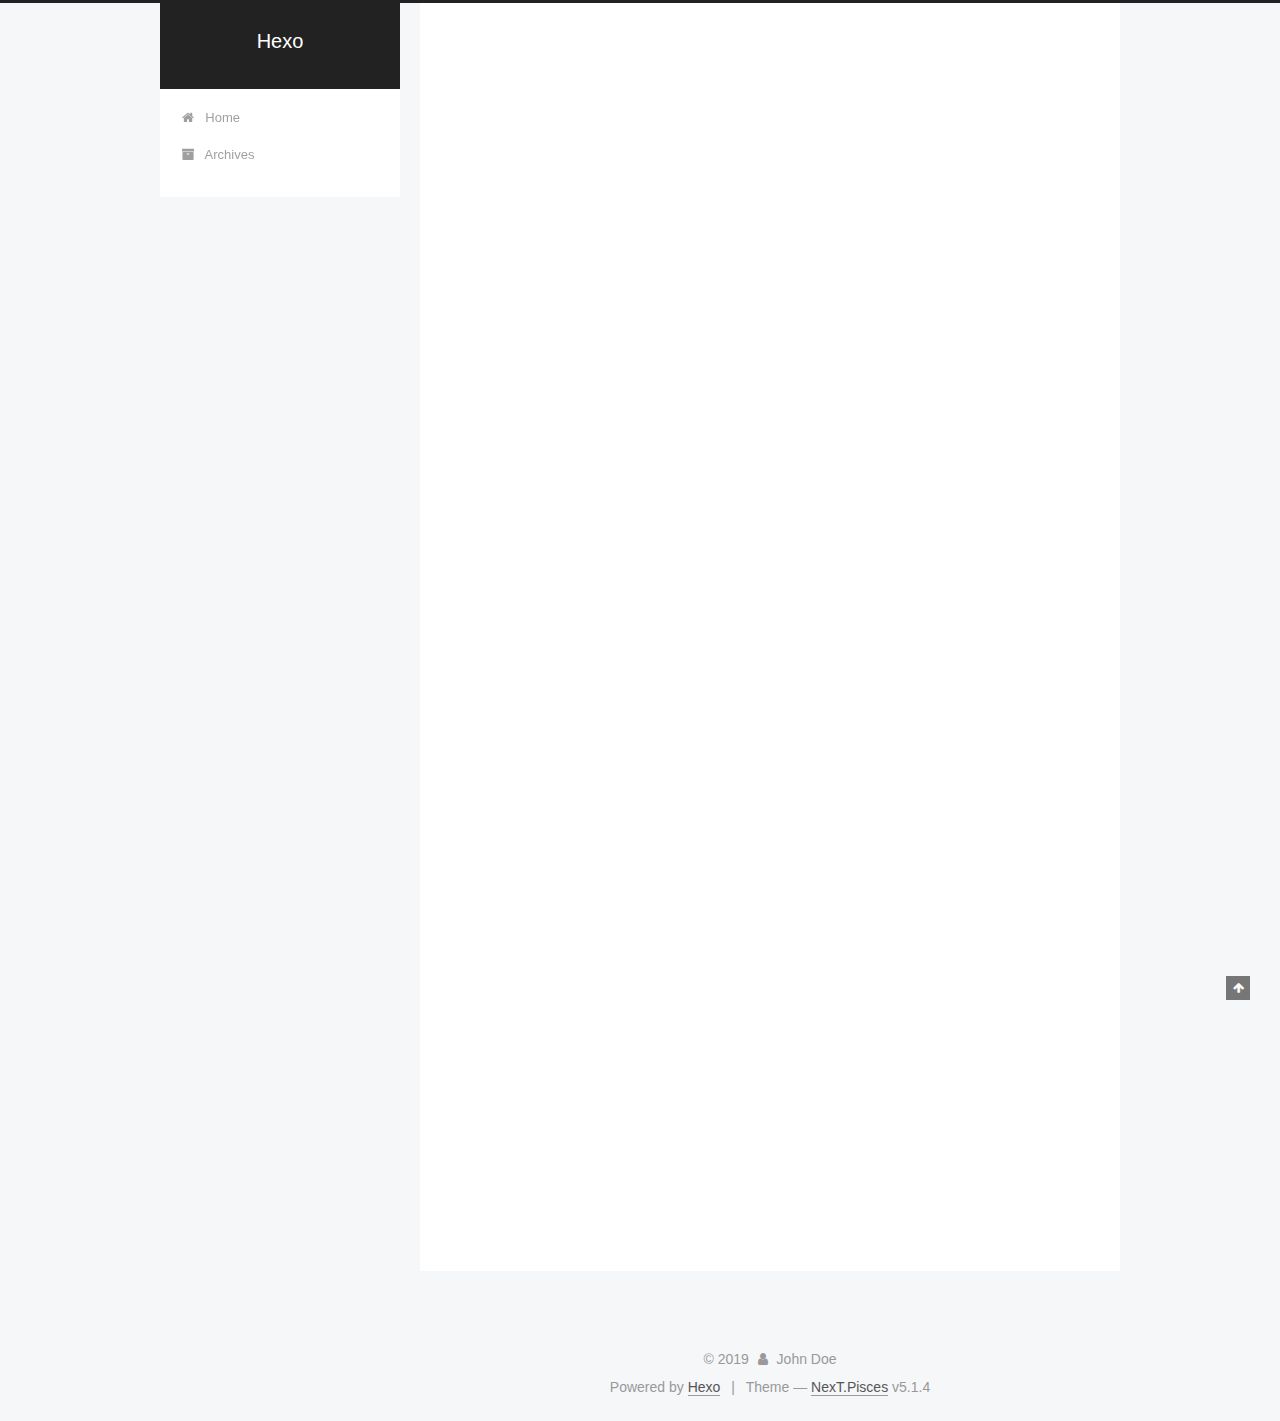
==== commit 4c3ab921: "Site updated: 2019-07-23 14:43:45" ====
--- a/index.html
+++ b/index.html
@@ -5,7 +5,7 @@
   
 
 
-<html class="theme-next muse use-motion" lang>
+<html class="theme-next pisces use-motion" lang>
 <head><meta name="generator" content="Hexo 3.9.0">
   <meta charset="UTF-8">
 <meta http-equiv="X-UA-Compatible" content="IE=edge">
@@ -93,7 +93,7 @@
   var NexT = window.NexT || {};
   var CONFIG = {
     root: '/',
-    scheme: 'Muse',
+    scheme: 'Pisces',
     version: '5.1.4',
     sidebar: {"position":"left","display":"post","offset":12,"b2t":false,"scrollpercent":false,"onmobile":false},
     fancybox: true,
@@ -572,7 +572,7 @@
 
 
 
-  <div class="theme-info">Theme &mdash; <a class="theme-link" target="_blank" href="https://github.com/iissnan/hexo-theme-next">NexT.Muse</a> v5.1.4</div>
+  <div class="theme-info">Theme &mdash; <a class="theme-link" target="_blank" href="https://github.com/iissnan/hexo-theme-next">NexT.Pisces</a> v5.1.4</div>
 
 
 
@@ -672,6 +672,13 @@
   
   
 
+
+  <script type="text/javascript" src="/js/src/affix.js?v=5.1.4"></script>
+
+  <script type="text/javascript" src="/js/src/schemes/pisces.js?v=5.1.4"></script>
+
+
+
   
 
   
--- a/css/main.css
+++ b/css/main.css
@@ -189,7 +189,7 @@
   font-size: 14px;
   line-height: 2;
   color: #555;
-  background: #fff;
+  background: #f5f7f9;
 }
 @media (max-width: 767px) {
   body {
@@ -653,8 +653,8 @@
 @media (min-width: 992px) {
   .full-image.full-image.full-image.full-image {
     max-width: none;
-    width: 110%;
-    margin: 25px -5%;
+    width: 118%;
+    margin: 0 -9%;
   }
 }
 .blockquote-center,
@@ -940,11 +940,11 @@
   display: inline-block;
   padding: 0 20px;
   font-size: 14px;
-  color: #fff;
-  background: #222;
-  border: 2px solid #222;
+  color: #555;
+  background: #fff;
+  border: 2px solid #555;
   text-decoration: none;
-  border-radius: 0;
+  border-radius: 2px;
   transition-property: background-color;
   transition-duration: 0.2s;
   transition-timing-function: ease-in-out;
@@ -953,8 +953,8 @@
 }
 .btn:hover {
   border-color: #222;
-  color: #222;
-  background: #fff;
+  color: #fff;
+  background: #222;
 }
 .btn +.btn {
   margin: 0 0 8px 8px;
@@ -1066,7 +1066,7 @@
   width: 24px;
   background: #222;
   font-size: 12px;
-  opacity: 1;
+  opacity: 0.6;
   color: #fff;
   cursor: pointer;
   text-align: center;
@@ -1087,7 +1087,7 @@
   }
 }
 .back-to-top.back-to-top-on {
-  bottom: 19px;
+  bottom: 30px;
 }
 .header {
   background: transparent;
@@ -1136,7 +1136,7 @@
 .site-subtitle {
   margin-top: 10px;
   font-size: 13px;
-  color: #999;
+  color: #ddd;
 }
 .use-motion .brand {
   opacity: 0;
@@ -1209,7 +1209,8 @@
   transition-timing-function: ease-in-out;
   transition-delay: 0s;
 }
-.menu .menu-item a:hover {
+.menu .menu-item a:hover,
+.menu-item-active a {
   border-bottom-color: #222;
 }
 .menu .menu-item .fa {
@@ -1738,20 +1739,20 @@
   display: block;
   margin: 0 auto;
   padding: 2px;
-  max-width: 96px;
+  max-width: 120px;
   height: auto;
-  border: 2px solid #333;
+  border: 1px solid #eee;
 }
 .site-author-name {
-  margin: 5px 0 0;
+  margin: 0;
   text-align: center;
-  color: #f5f5f5;
-  font-weight: normal;
+  color: #222;
+  font-weight: 600;
 }
 .site-description {
-  margin-top: 5px;
+  margin-top: 0;
   text-align: center;
-  font-size: 14px;
+  font-size: 13px;
   color: #999;
 }
 .site-state {
@@ -1763,7 +1764,7 @@
 .site-state-item {
   display: inline-block;
   padding: 0 15px;
-  border-left: 1px solid #333;
+  border-left: 1px solid #eee;
 }
 .site-state-item:first-child {
   border-left: none;
@@ -1776,11 +1777,11 @@
   text-align: center;
   color: inherit;
   font-weight: 600;
-  font-size: 18px;
+  font-size: 16px;
 }
 .site-state-item-name {
   font-size: 13px;
-  color: inherit;
+  color: #999;
 }
 .feed-link {
   margin-top: 20px;
@@ -1822,7 +1823,7 @@
   width: 4px;
   height: 4px;
   border-radius: 50%;
-  background: #ff24ff;
+  background: #cdb37a;
 }
 .links-of-blogroll {
   font-size: 13px;
@@ -1860,7 +1861,7 @@
   color: #555;
 }
 .sidebar-nav li:hover {
-  color: #f5f5f5;
+  color: #fc6423;
 }
 .page-post-detail .sidebar-nav-toc {
   padding: 0 5px;
@@ -1869,11 +1870,11 @@
   margin-left: 10px;
 }
 .sidebar-nav .sidebar-nav-active {
-  color: #87daff;
-  border-bottom-color: #87daff;
+  color: #fc6423;
+  border-bottom-color: #fc6423;
 }
 .sidebar-nav .sidebar-nav-active:hover {
-  color: #87daff;
+  color: #fc6423;
 }
 .sidebar-panel {
   display: none;
@@ -1906,12 +1907,12 @@
   transition-timing-function: ease-in-out;
   transition-delay: 0s;
   transition-property: all;
-  color: #999;
-  border-bottom-color: #555;
+  color: #666;
+  border-bottom-color: #ccc;
 }
 .post-toc ol a:hover {
-  color: #ccc;
-  border-bottom-color: #ccc;
+  color: #000;
+  border-bottom-color: #000;
 }
 .post-toc .nav-item {
   overflow: hidden;
@@ -1933,14 +1934,14 @@
   display: block;
 }
 .post-toc .nav .active > a {
-  color: #87daff;
-  border-bottom-color: #87daff;
+  color: #fc6423;
+  border-bottom-color: #fc6423;
 }
 .post-toc .nav .active-current > a {
-  color: #87daff;
+  color: #fc6423;
 }
 .post-toc .nav .active-current > a:hover {
-  color: #87daff;
+  color: #fc6423;
 }
 .footer {
   font-size: 14px;
@@ -2345,6 +2346,16 @@
   transform: translate(-50%, -50%);
   color: #ccc;
 }
+@media (min-width: 768px) and (max-width: 991px) {
+  .busuanzi-count {
+    width: auto;
+  }
+}
+@media (max-width: 767px) {
+  .busuanzi-count {
+    width: auto;
+  }
+}
 .site-uv,
 .site-pv,
 .page-pv {
@@ -2580,83 +2591,403 @@
   }
 }
 .page-post-detail .sidebar-toggle-line {
-  background: #87daff;
+  background: #fc6423;
 }
 .page-post-detail .comments {
   overflow: hidden;
 }
-@media (max-width: 767px) {
-  .header-inner,
-  .container .main-inner,
+.header {
+  position: relative;
+  margin: 0 auto;
+  width: 960px;
+}
+@media (min-width: 768px) and (max-width: 991px) {
+  .header {
+    width: auto;
+  }
+}
+@media (max-width: 767px) {
+  .header {
+    width: auto;
+  }
+}
+.header-inner {
+  position: absolute;
+  top: 0;
+  overflow: hidden;
+  padding: 0;
+  width: 240px;
+  background: #fff;
+  box-shadow: initial;
+  border-radius: initial;
+}
+@media (min-width: 1600px) {
+  .container .header-inner {
+    width: 240px;
+  }
+}
+@media (min-width: 768px) and (max-width: 991px) {
+  .header-inner {
+    position: relative;
+    width: auto;
+    border-radius: initial;
+  }
+}
+@media (max-width: 767px) {
+  .header-inner {
+    position: relative;
+    width: auto;
+    border-radius: initial;
+  }
+}
+.main:before,
+.main:after {
+  content: " ";
+  display: table;
+}
+.main:after {
+  clear: both;
+}
+@media (min-width: 768px) and (max-width: 991px) {
+  .main {
+    padding-bottom: 100px;
+  }
+}
+@media (max-width: 767px) {
+  .main {
+    padding-bottom: 100px;
+  }
+}
+.container .main-inner {
+  width: 960px;
+}
+@media (min-width: 768px) and (max-width: 991px) {
+  .container .main-inner {
+    width: auto;
+  }
+}
+@media (max-width: 767px) {
+  .container .main-inner {
+    width: auto;
+  }
+}
+.content-wrap {
+  float: right;
+  box-sizing: border-box;
+  padding: 40px;
+  width: 700px;
+  background: #fff;
+  min-height: 700px;
+  box-shadow: initial;
+  border-radius: initial;
+}
+@media (min-width: 768px) and (max-width: 991px) {
+  .content-wrap {
+    width: 100%;
+    padding: 20px;
+    border-radius: initial;
+  }
+}
+@media (max-width: 767px) {
+  .content-wrap {
+    width: 100%;
+    padding: 20px;
+    min-height: auto;
+    border-radius: initial;
+  }
+}
+.sidebar {
+  position: static;
+  float: left;
+  margin-top: 300px;
+  width: 240px;
+  background: #f5f7f9;
+  box-shadow: none;
+}
+@media (min-width: 768px) and (max-width: 991px) {
+  .sidebar {
+    display: none;
+  }
+}
+@media (max-width: 767px) {
+  .sidebar {
+    display: none;
+  }
+}
+.sidebar-toggle {
+  display: none;
+}
+.footer-inner {
+  width: 960px;
+  padding-left: 260px;
+}
+@media (min-width: 768px) and (max-width: 991px) {
   .footer-inner {
     width: auto;
-  }
-}
-embed {
-  display: block;
-  margin: 0px auto 25px auto;
-}
-.custom-logo .site-meta-headline {
-  text-align: center;
-}
-.custom-logo .brand {
+    padding-left: 0 !important;
+    padding-right: 0 !important;
+  }
+}
+@media (max-width: 767px) {
+  .footer-inner {
+    width: auto;
+    padding-left: 0 !important;
+    padding-right: 0 !important;
+  }
+}
+.sidebar-position-right .header-inner {
+  right: 0;
+}
+.sidebar-position-right .content-wrap {
+  float: left;
+}
+.sidebar-position-right .sidebar {
+  float: right;
+}
+.sidebar-position-right .footer-inner {
+  padding-left: 0;
+  padding-right: 260px;
+}
+.site-brand-wrapper {
+  position: relative;
+}
+.site-meta {
+  padding: 20px 0;
+  color: #fff;
+  background: #222;
+}
+@media (min-width: 768px) and (max-width: 991px) {
+  .site-meta {
+    box-shadow: 0 0 16px rgba(0,0,0,0.5);
+  }
+}
+@media (max-width: 767px) {
+  .site-meta {
+    box-shadow: 0 0 16px rgba(0,0,0,0.5);
+  }
+}
+.brand {
+  padding: 0;
   background: none;
 }
-.custom-logo .site-title {
-  margin: 10px auto 0;
-  font-size: 24px;
-  color: #222;
-}
-.custom-logo .site-title a {
-  border: none;
-}
-.custom-logo-image {
-  margin: 0 auto;
-  padding: 5px;
-  max-width: 150px;
-  background: #fff;
-}
-@media (max-width: 767px) {
-  .site-nav {
-    position: absolute;
-    left: 0;
-    top: 52px;
-    margin: 0;
-    width: 100%;
-    padding: 0;
-    background: #fff;
-    border-bottom: 1px solid #ddd;
-    z-index: 1030;
-  }
-}
-@media (max-width: 767px) {
-  .menu {
-    text-align: left;
-  }
-}
-@media (max-width: 767px) {
-  .menu .menu-item {
-    display: block;
-    margin: 0 10px;
-    vertical-align: top;
-  }
-}
-@media (max-width: 767px) {
-  .menu .menu-item br {
-    display: none;
-  }
-}
-@media (max-width: 767px) {
-  .menu .menu-item a {
-    padding: 5px 10px;
-  }
-}
-.menu .menu-item .fa {
-  margin-right: 0;
+.brand:hover {
+  color: #fff;
+}
+.site-subtitle {
+  margin: 10px 10px 0;
+  font-weight: initial;
 }
 .site-search form {
   display: none;
 }
+.site-nav {
+  border-top: none;
+}
+@media (min-width: 768px) and (max-width: 991px) {
+  .site-nav {
+    display: none !important;
+  }
+}
+@media (min-width: 768px) and (max-width: 991px) {
+  .site-nav-on {
+    display: block !important;
+  }
+}
+.menu .menu-item {
+  display: block;
+  margin: 0;
+}
+.menu .menu-item a {
+  position: relative;
+  box-sizing: border-box;
+  padding: 5px 20px;
+  text-align: left;
+  line-height: inherit;
+  transition-property: background-color;
+  transition-duration: 0.2s;
+  transition-timing-function: ease-in-out;
+  transition-delay: 0s;
+}
+.menu .menu-item a:hover,
+.menu-item-active a {
+  background: #f9f9f9;
+  border-bottom-color: #fff;
+}
+.menu .menu-item br {
+  display: none;
+}
+.menu-item-active a:after {
+  content: " ";
+  position: absolute;
+  top: 50%;
+  margin-top: -3px;
+  right: 15px;
+  width: 6px;
+  height: 6px;
+  border-radius: 50%;
+  background-color: #bbb;
+}
+.btn-bar {
+  background-color: #fff;
+}
+.site-nav-toggle {
+  left: 20px;
+  top: 50%;
+  -webkit-transform: translateY(-50%);
+  -webkit-transform: translateY(-50%);
+  -moz-transform: translateY(-50%);
+  -ms-transform: translateY(-50%);
+  -o-transform: translateY(-50%);
+  transform: translateY(-50%);
+}
+@media (min-width: 768px) and (max-width: 991px) {
+  .site-nav-toggle {
+    display: block;
+  }
+}
+.use-motion .sidebar .motion-element {
+  opacity: 1;
+}
+.sidebar {
+  margin-left: -100%;
+  right: auto;
+  bottom: auto;
+  -webkit-transform: none;
+}
+.sidebar-inner {
+  box-sizing: border-box;
+  width: 240px;
+  color: #555;
+  background: #fff;
+  box-shadow: initial;
+  border-radius: initial;
+  opacity: 0;
+}
+.sidebar-inner.affix {
+  position: fixed;
+  top: 12px;
+}
+.sidebar-inner.affix-bottom {
+  position: absolute;
+}
+.site-overview {
+  text-align: left;
+}
+.site-author:before,
+.site-author:after {
+  content: " ";
+  display: table;
+}
+.site-author:after {
+  clear: both;
+}
+.sidebar a {
+  color: #555;
+}
+.sidebar a:hover {
+  color: #222;
+}
+.site-state-item {
+  padding: 0 10px;
+}
+.links-of-author-item a:before {
+  display: none;
+}
+.links-of-author-item a {
+  border-bottom: none;
+  text-decoration: underline;
+}
+.feed-link {
+  border-top: 1px dotted #ccc;
+  border-bottom: 1px dotted #ccc;
+  text-align: center;
+}
+.feed-link a {
+  display: block;
+  color: #fc6423;
+  border: none;
+}
+.feed-link a:hover {
+  background: none;
+  color: #e34603;
+}
+.feed-link a:hover i {
+  color: #e34603;
+}
+.links-of-author {
+  display: flex;
+  flex-wrap: wrap;
+  justify-content: center;
+}
+.links-of-author-item {
+  margin: 5px 0 0;
+  width: 50%;
+}
+.links-of-author-item a {
+  max-width: 216px;
+  box-sizing: border-box;
+  display: inline-block;
+  margin-right: 0;
+  margin-bottom: 0;
+  padding: 0 5px;
+  overflow: hidden;
+  white-space: nowrap;
+  text-overflow: ellipsis;
+}
+.links-of-author-item a {
+  display: block;
+  text-decoration: none;
+}
+.links-of-author-item a:hover {
+  border-radius: 4px;
+  background: #eee;
+}
+.links-of-author-item .fa {
+  margin-right: 2px;
+  font-size: 16px;
+}
+.links-of-author-item .fa-globe {
+  font-size: 15px;
+}
+.links-of-blogroll {
+  text-align: center;
+  margin-top: 20px;
+  padding: 3px 0 0;
+  border-top: 1px dotted #ccc;
+}
+.links-of-blogroll-title {
+  margin-top: 0;
+}
+.links-of-blogroll-item {
+  padding: 0;
+}
+.links-of-blogroll-inline:before,
+.links-of-blogroll-inline:after {
+  content: " ";
+  display: table;
+}
+.links-of-blogroll-inline:after {
+  clear: both;
+}
 .links-of-blogroll-inline .links-of-blogroll-item {
-  display: inline-block;
-}
+  margin: 5px 0 0;
+  width: 50%;
+  display: inline-block;
+  width: unset;
+}
+.links-of-blogroll-inline .links-of-blogroll-item a {
+  max-width: 216px;
+  box-sizing: border-box;
+  display: inline-block;
+  margin-right: 0;
+  margin-bottom: 0;
+  padding: 0 5px;
+  overflow: hidden;
+  white-space: nowrap;
+  text-overflow: ellipsis;
+}
+@media (max-width: 767px) {
+  .post-body {
+    text-align: justify;
+  }
+}
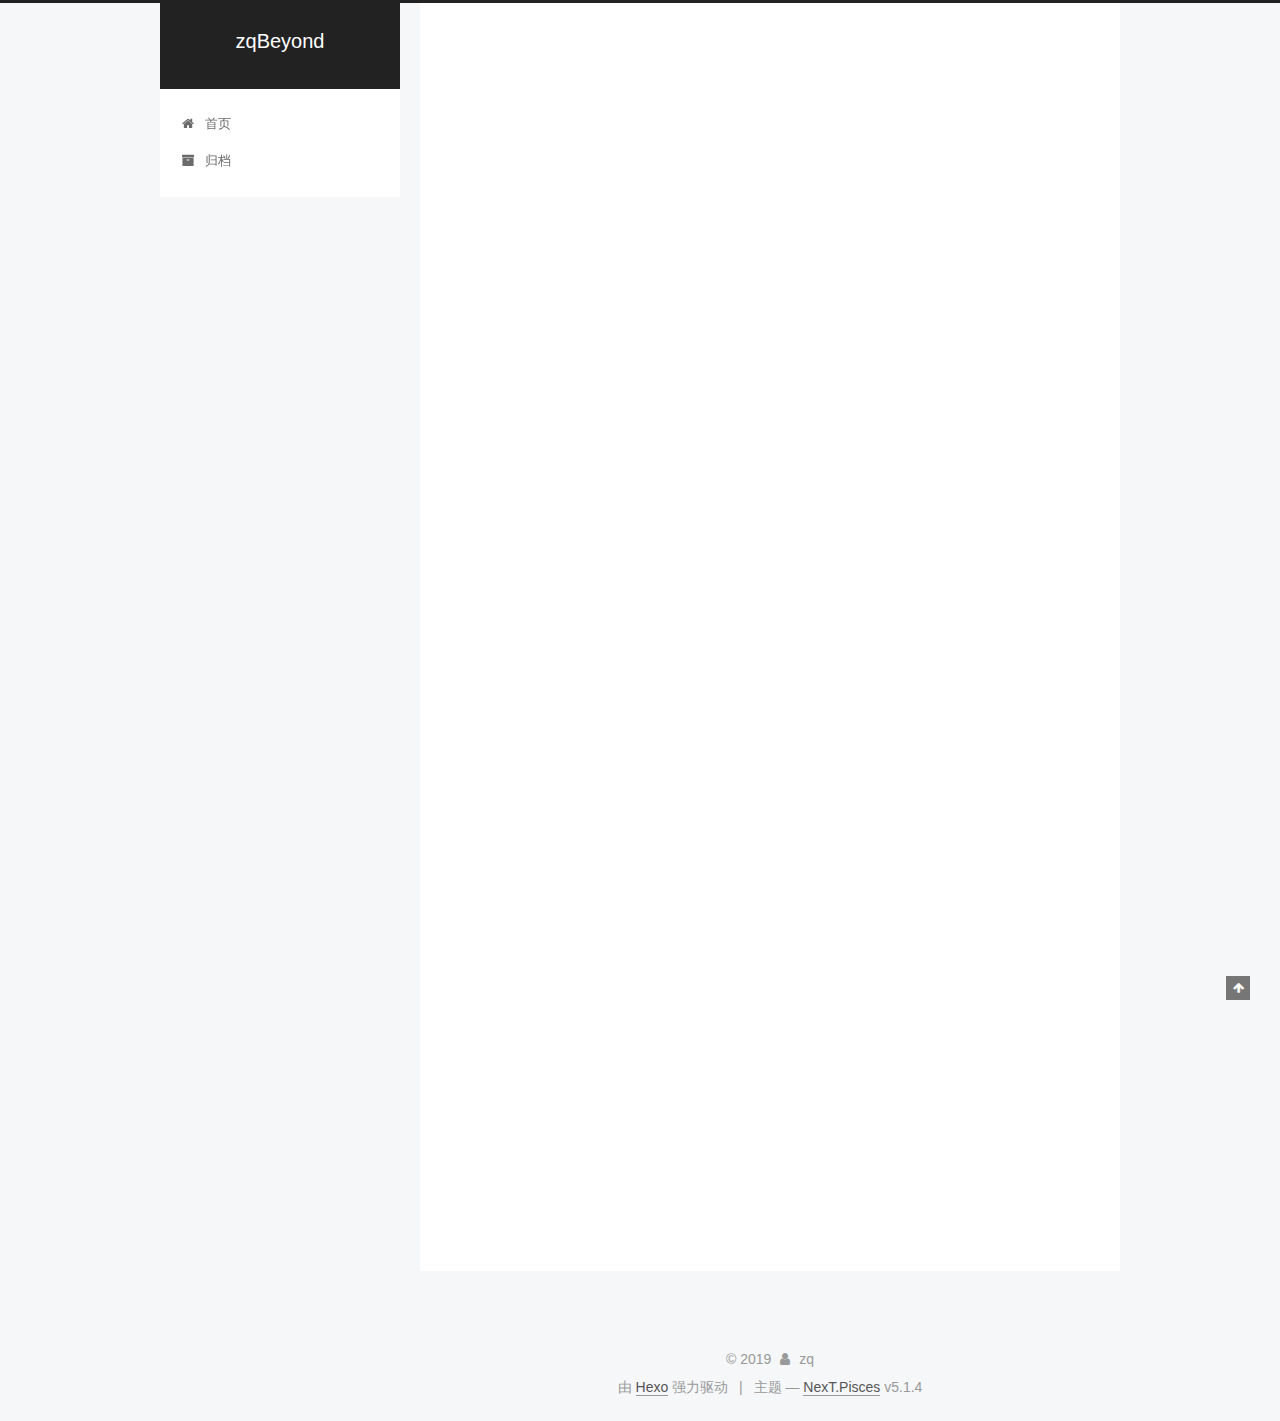
==== commit e5b87947: "Site updated: 2019-07-23 15:12:51" ====
--- a/index.html
+++ b/index.html
@@ -5,7 +5,7 @@
   
 
 
-<html class="theme-next pisces use-motion" lang>
+<html class="theme-next pisces use-motion" lang="zh-Hans">
 <head><meta name="generator" content="Hexo 3.9.0">
   <meta charset="UTF-8">
 <meta http-equiv="X-UA-Compatible" content="IE=edge">
@@ -79,13 +79,14 @@
 
 
 
+<meta name="keywords" content="个人博客">
 <meta property="og:type" content="website">
-<meta property="og:title" content="Hexo">
+<meta property="og:title" content="zqBeyond">
 <meta property="og:url" content="http://yoursite.com/index.html">
-<meta property="og:site_name" content="Hexo">
-<meta property="og:locale" content="default">
+<meta property="og:site_name" content="zqBeyond">
+<meta property="og:locale" content="zh-Hans">
 <meta name="twitter:card" content="summary">
-<meta name="twitter:title" content="Hexo">
+<meta name="twitter:title" content="zqBeyond">
 
 
 
@@ -101,7 +102,7 @@
     motion: {"enable":true,"async":false,"transition":{"post_block":"fadeIn","post_header":"slideDownIn","post_body":"slideDownIn","coll_header":"slideLeftIn","sidebar":"slideUpIn"}},
     duoshuo: {
       userId: '0',
-      author: 'Author'
+      author: '博主'
     },
     algolia: {
       applicationID: '',
@@ -121,7 +122,7 @@
 
 
 
-  <title>Hexo</title>
+  <title>zqBeyond</title>
   
 
 
@@ -133,7 +134,7 @@
 
 </head>
 
-<body itemscope itemtype="http://schema.org/WebPage" lang="default">
+<body itemscope itemtype="http://schema.org/WebPage" lang="zh-Hans">
 
   
   
@@ -152,7 +153,7 @@
     <div class="custom-logo-site-title">
       <a href="/" class="brand" rel="start">
         <span class="logo-line-before"><i></i></span>
-        <span class="site-title">Hexo</span>
+        <span class="site-title">zqBeyond</span>
         <span class="logo-line-after"><i></i></span>
       </a>
     </div>
@@ -182,7 +183,7 @@
             
               <i class="menu-item-icon fa fa-fw fa-home"></i> <br>
             
-            Home
+            首页
           </a>
         </li>
       
@@ -192,7 +193,7 @@
             
               <i class="menu-item-icon fa fa-fw fa-archive"></i> <br>
             
-            Archives
+            归档
           </a>
         </li>
       
@@ -232,13 +233,13 @@
     <link itemprop="mainEntityOfPage" href="http://yoursite.com/2019/07/23/test-site/">
 
     <span hidden itemprop="author" itemscope itemtype="http://schema.org/Person">
-      <meta itemprop="name" content="John Doe">
+      <meta itemprop="name" content="zq">
       <meta itemprop="description" content>
       <meta itemprop="image" content="/images/avatar.gif">
     </span>
 
     <span hidden itemprop="publisher" itemscope itemtype="http://schema.org/Organization">
-      <meta itemprop="name" content="Hexo">
+      <meta itemprop="name" content="zqBeyond">
     </span>
 
     
@@ -258,9 +259,9 @@
                 <i class="fa fa-calendar-o"></i>
               </span>
               
-                <span class="post-meta-item-text">Posted on</span>
+                <span class="post-meta-item-text">发表于</span>
               
-              <time title="Post created" itemprop="dateCreated datePublished" datetime="2019-07-23T09:22:44+08:00">
+              <time title="创建于" itemprop="dateCreated datePublished" datetime="2019-07-23T09:22:44+08:00">
                 2019-07-23
               </time>
             
@@ -351,13 +352,13 @@
     <link itemprop="mainEntityOfPage" href="http://yoursite.com/2019/07/23/hello-world/">
 
     <span hidden itemprop="author" itemscope itemtype="http://schema.org/Person">
-      <meta itemprop="name" content="John Doe">
+      <meta itemprop="name" content="zq">
       <meta itemprop="description" content>
       <meta itemprop="image" content="/images/avatar.gif">
     </span>
 
     <span hidden itemprop="publisher" itemscope itemtype="http://schema.org/Organization">
-      <meta itemprop="name" content="Hexo">
+      <meta itemprop="name" content="zqBeyond">
     </span>
 
     
@@ -377,9 +378,9 @@
                 <i class="fa fa-calendar-o"></i>
               </span>
               
-                <span class="post-meta-item-text">Posted on</span>
+                <span class="post-meta-item-text">发表于</span>
               
-              <time title="Post created" itemprop="dateCreated datePublished" datetime="2019-07-23T09:20:35+08:00">
+              <time title="创建于" itemprop="dateCreated datePublished" datetime="2019-07-23T09:20:35+08:00">
                 2019-07-23
               </time>
             
@@ -502,7 +503,7 @@
         <div class="site-overview">
           <div class="site-author motion-element" itemprop="author" itemscope itemtype="http://schema.org/Person">
             
-              <p class="site-author-name" itemprop="name">John Doe</p>
+              <p class="site-author-name" itemprop="name">zq</p>
               <p class="site-description motion-element" itemprop="description"></p>
           </div>
 
@@ -514,7 +515,7 @@
                 <a href="/archives/">
               
                   <span class="site-state-item-count">2</span>
-                  <span class="site-state-item-name">posts</span>
+                  <span class="site-state-item-name">日志</span>
                 </a>
               </div>
             
@@ -558,13 +559,13 @@
   <span class="with-love">
     <i class="fa fa-user"></i>
   </span>
-  <span class="author" itemprop="copyrightHolder">John Doe</span>
+  <span class="author" itemprop="copyrightHolder">zq</span>
 
   
 </div>
 
 
-  <div class="powered-by">Powered by <a class="theme-link" target="_blank" href="https://hexo.io">Hexo</a></div>
+  <div class="powered-by">由 <a class="theme-link" target="_blank" href="https://hexo.io">Hexo</a> 强力驱动</div>
 
 
 
@@ -572,7 +573,7 @@
 
 
 
-  <div class="theme-info">Theme &mdash; <a class="theme-link" target="_blank" href="https://github.com/iissnan/hexo-theme-next">NexT.Pisces</a> v5.1.4</div>
+  <div class="theme-info">主题 &mdash; <a class="theme-link" target="_blank" href="https://github.com/iissnan/hexo-theme-next">NexT.Pisces</a> v5.1.4</div>
 
 
 
--- a/css/main.css
+++ b/css/main.css
@@ -1823,7 +1823,7 @@
   width: 4px;
   height: 4px;
   border-radius: 50%;
-  background: #cdb37a;
+  background: #e5d158;
 }
 .links-of-blogroll {
   font-size: 13px;
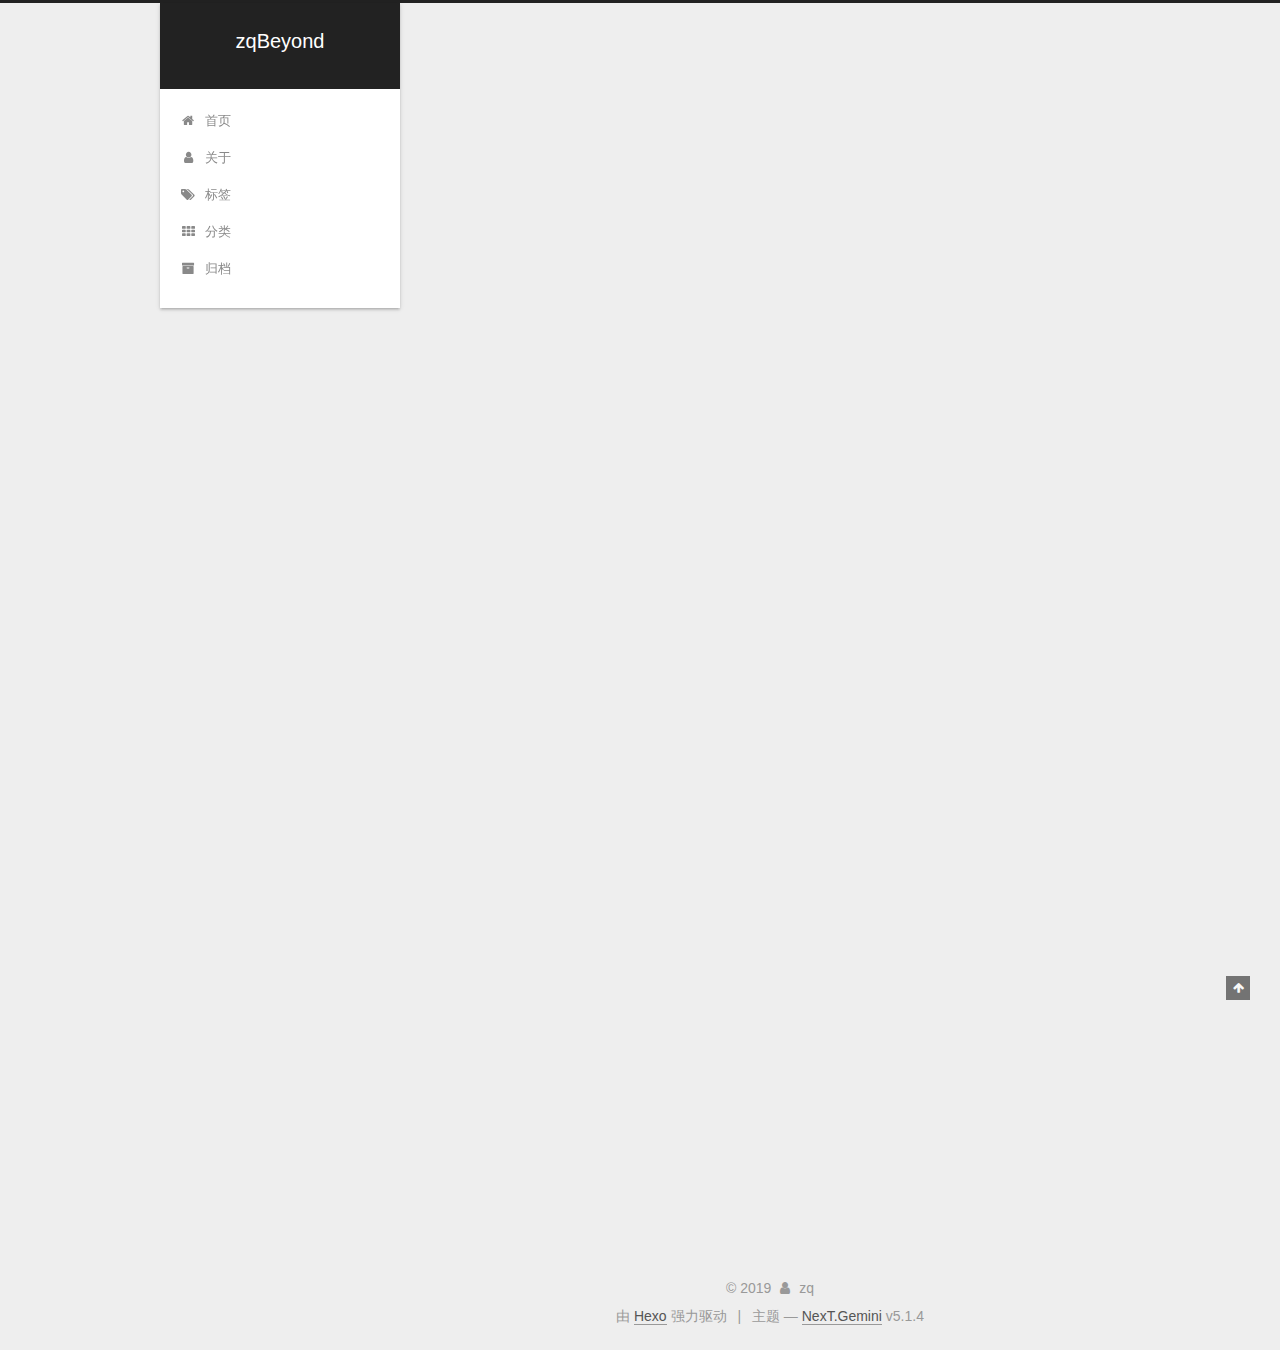
==== commit 49ef0499: "Site updated: 2019-07-23 16:23:28" ====
--- a/index.html
+++ b/index.html
@@ -5,7 +5,7 @@
   
 
 
-<html class="theme-next pisces use-motion" lang="zh-Hans">
+<html class="theme-next gemini use-motion" lang="zh-Hans">
 <head><meta name="generator" content="Hexo 3.9.0">
   <meta charset="UTF-8">
 <meta http-equiv="X-UA-Compatible" content="IE=edge">
@@ -94,7 +94,7 @@
   var NexT = window.NexT || {};
   var CONFIG = {
     root: '/',
-    scheme: 'Pisces',
+    scheme: 'Gemini',
     version: '5.1.4',
     sidebar: {"position":"left","display":"post","offset":12,"b2t":false,"scrollpercent":false,"onmobile":false},
     fancybox: true,
@@ -188,6 +188,36 @@
         </li>
       
         
+        <li class="menu-item menu-item-about">
+          <a href="/about/" rel="section">
+            
+              <i class="menu-item-icon fa fa-fw fa-user"></i> <br>
+            
+            关于
+          </a>
+        </li>
+      
+        
+        <li class="menu-item menu-item-tags">
+          <a href="/tags/" rel="section">
+            
+              <i class="menu-item-icon fa fa-fw fa-tags"></i> <br>
+            
+            标签
+          </a>
+        </li>
+      
+        
+        <li class="menu-item menu-item-categories">
+          <a href="/categories/" rel="section">
+            
+              <i class="menu-item-icon fa fa-fw fa-th"></i> <br>
+            
+            分类
+          </a>
+        </li>
+      
+        
         <li class="menu-item menu-item-archives">
           <a href="/archives/" rel="section">
             
@@ -535,6 +565,40 @@
 
           
           
+            <div class="links-of-blogroll motion-element links-of-blogroll-block">
+              <div class="links-of-blogroll-title">
+                <i class="fa  fa-fw fa-link"></i>
+                Links
+              </div>
+              <ul class="links-of-blogroll-list">
+                
+                  <li class="links-of-blogroll-item">
+                    <a href="http://www.st.com" title="ST" target="_blank">ST</a>
+                  </li>
+                
+                  <li class="links-of-blogroll-item">
+                    <a href="https://www.nxp.com/cn" title="NXP" target="_blank">NXP</a>
+                  </li>
+                
+                  <li class="links-of-blogroll-item">
+                    <a href="http://www.keil.com" title="Keil" target="_blank">Keil</a>
+                  </li>
+                
+                  <li class="links-of-blogroll-item">
+                    <a href="http://www.iar.com" title="IAR" target="_blank">IAR</a>
+                  </li>
+                
+                  <li class="links-of-blogroll-item">
+                    <a href="https://www.micrium.com" title="uCOS" target="_blank">uCOS</a>
+                  </li>
+                
+                  <li class="links-of-blogroll-item">
+                    <a href="http://www.freertos.org" title="FreeRTOS" target="_blank">FreeRTOS</a>
+                  </li>
+                
+              </ul>
+            </div>
+          
 
           
 
@@ -573,7 +637,7 @@
 
 
 
-  <div class="theme-info">主题 &mdash; <a class="theme-link" target="_blank" href="https://github.com/iissnan/hexo-theme-next">NexT.Pisces</a> v5.1.4</div>
+  <div class="theme-info">主题 &mdash; <a class="theme-link" target="_blank" href="https://github.com/iissnan/hexo-theme-next">NexT.Gemini</a> v5.1.4</div>
 
 
 
--- a/css/main.css
+++ b/css/main.css
@@ -189,7 +189,7 @@
   font-size: 14px;
   line-height: 2;
   color: #555;
-  background: #f5f7f9;
+  background: #eee;
 }
 @media (max-width: 767px) {
   body {
@@ -445,7 +445,7 @@
 .header-inner {
   margin: 0 auto;
   padding: 100px 0 70px;
-  width: 700px;
+  width: calc(100% - 252px);
 }
 @media (min-width: 1600px) {
   .container .header-inner {
@@ -457,7 +457,7 @@
 }
 .main-inner {
   margin: 0 auto;
-  width: 700px;
+  width: calc(100% - 252px);
 }
 @media (min-width: 1600px) {
   .container .main-inner {
@@ -474,7 +474,7 @@
 .footer-inner {
   box-sizing: border-box;
   margin: 20px auto;
-  width: 700px;
+  width: calc(100% - 252px);
 }
 @media (min-width: 1600px) {
   .container .footer-inner {
@@ -1823,7 +1823,7 @@
   width: 4px;
   height: 4px;
   border-radius: 50%;
-  background: #e5d158;
+  background: #fff0ee;
 }
 .links-of-blogroll {
   font-size: 13px;
@@ -2346,16 +2346,6 @@
   transform: translate(-50%, -50%);
   color: #ccc;
 }
-@media (min-width: 768px) and (max-width: 991px) {
-  .busuanzi-count {
-    width: auto;
-  }
-}
-@media (max-width: 767px) {
-  .busuanzi-count {
-    width: auto;
-  }
-}
 .site-uv,
 .site-pv,
 .page-pv {
@@ -2599,7 +2589,7 @@
 .header {
   position: relative;
   margin: 0 auto;
-  width: 960px;
+  width: 75%;
 }
 @media (min-width: 768px) and (max-width: 991px) {
   .header {
@@ -2618,7 +2608,7 @@
   padding: 0;
   width: 240px;
   background: #fff;
-  box-shadow: initial;
+  box-shadow: 0 2px 2px 0 rgba(0,0,0,0.12), 0 3px 1px -2px rgba(0,0,0,0.06), 0 1px 5px 0 rgba(0,0,0,0.12);
   border-radius: initial;
 }
 @media (min-width: 1600px) {
@@ -2659,7 +2649,7 @@
   }
 }
 .container .main-inner {
-  width: 960px;
+  width: 75%;
 }
 @media (min-width: 768px) and (max-width: 991px) {
   .container .main-inner {
@@ -2675,10 +2665,10 @@
   float: right;
   box-sizing: border-box;
   padding: 40px;
-  width: 700px;
+  width: calc(100% - 252px);
   background: #fff;
   min-height: 700px;
-  box-shadow: initial;
+  box-shadow: 0 2px 2px 0 rgba(0,0,0,0.12), 0 3px 1px -2px rgba(0,0,0,0.06), 0 1px 5px 0 rgba(0,0,0,0.12);
   border-radius: initial;
 }
 @media (min-width: 768px) and (max-width: 991px) {
@@ -2701,7 +2691,7 @@
   float: left;
   margin-top: 300px;
   width: 240px;
-  background: #f5f7f9;
+  background: #eee;
   box-shadow: none;
 }
 @media (min-width: 768px) and (max-width: 991px) {
@@ -2718,7 +2708,7 @@
   display: none;
 }
 .footer-inner {
-  width: 960px;
+  width: 75%;
   padding-left: 260px;
 }
 @media (min-width: 768px) and (max-width: 991px) {
@@ -2859,7 +2849,7 @@
   width: 240px;
   color: #555;
   background: #fff;
-  box-shadow: initial;
+  box-shadow: 0 2px 2px 0 rgba(0,0,0,0.12), 0 3px 1px -2px rgba(0,0,0,0.06), 0 1px 5px 0 rgba(0,0,0,0.12), 0 -1px 0.5px 0 rgba(0,0,0,0.09);
   border-radius: initial;
   opacity: 0;
 }
@@ -2986,8 +2976,148 @@
   white-space: nowrap;
   text-overflow: ellipsis;
 }
-@media (max-width: 767px) {
-  .post-body {
-    text-align: justify;
-  }
-}
+.content-wrap {
+  padding: initial;
+  background: initial;
+  box-shadow: initial;
+  border-radius: initial;
+}
+.post-block {
+  padding: 40px;
+  background: #fff;
+  box-shadow: 0 2px 2px 0 rgba(0,0,0,0.12), 0 3px 1px -2px rgba(0,0,0,0.06), 0 1px 5px 0 rgba(0,0,0,0.12);
+  border-radius: initial;
+}
+#posts > article + article .post-block {
+  margin-top: 12px;
+  box-shadow: 0 2px 2px 0 rgba(0,0,0,0.12), 0 3px 1px -2px rgba(0,0,0,0.06), 0 1px 5px 0 rgba(0,0,0,0.12), 0 -1px 0.5px 0 rgba(0,0,0,0.09);
+  border-radius: initial;
+}
+.comments {
+  padding: 40px;
+  margin: initial;
+  margin-top: 12px;
+  background: #fff;
+  box-shadow: 0 2px 2px 0 rgba(0,0,0,0.12), 0 3px 1px -2px rgba(0,0,0,0.06), 0 1px 5px 0 rgba(0,0,0,0.12), 0 -1px 0.5px 0 rgba(0,0,0,0.09);
+  border-radius: initial;
+}
+.posts-expand {
+  padding-top: initial;
+}
+.post-nav-divider {
+  width: 4%;
+}
+.post-nav-item {
+  width: 48%;
+}
+.post-eof,
+.post-spread {
+  display: none !important;
+}
+.pagination {
+  margin: 12px 0 0;
+  border-top: initial;
+  background: #fff;
+  box-shadow: 0 2px 2px 0 rgba(0,0,0,0.12), 0 3px 1px -2px rgba(0,0,0,0.06), 0 1px 5px 0 rgba(0,0,0,0.12), 0 -1px 0.5px 0 rgba(0,0,0,0.09);
+  border-radius: initial;
+  padding: 10px 0 10px;
+}
+.pagination .prev,
+.pagination .next,
+.pagination .page-number {
+  margin-bottom: initial;
+  top: initial;
+}
+.main {
+  padding-bottom: initial;
+}
+.footer {
+  bottom: auto;
+}
+.post-header h1,
+.post-header h2 {
+  margin: initial;
+}
+.posts-expand .post-title-link {
+  line-height: inherit;
+}
+.posts-expand .post-title {
+  font-size: 1.7em;
+}
+.post-body h1 {
+  font-size: 1.6em;
+  border-bottom: 1px solid #eee;
+}
+.post-body h2 {
+  font-size: 1.45em;
+  border-bottom: 1px solid #eee;
+}
+.post-body h3 {
+  font-size: 1.3em;
+  border-bottom: 1px dotted #eee;
+}
+.post-body h4 {
+  font-size: 1.2em;
+}
+.post-body h5 {
+  font-size: 1.07em;
+}
+.post-body h6 {
+  font-size: 1.03em;
+}
+@media (min-width: 768px) and (max-width: 991px) {
+  .content-wrap {
+    padding: 10px;
+  }
+  .posts-expand {
+    margin: initial;
+  }
+  .posts-expand .post-button {
+    margin-top: 20px;
+  }
+  .post-block {
+    padding: 20px;
+    box-shadow: 0 2px 2px 0 rgba(0,0,0,0.12), 0 3px 1px -2px rgba(0,0,0,0.06), 0 1px 5px 0 rgba(0,0,0,0.12), 0 -1px 0.5px 0 rgba(0,0,0,0.09);
+    border-radius: initial;
+  }
+  #posts > article + article .post-block {
+    margin-top: 10px;
+  }
+  .comments {
+    margin-top: 10px;
+    padding: 10px 20px;
+  }
+  .pagination {
+    margin: 10px 0 0;
+  }
+}
+@media (max-width: 767px) {
+  .content-wrap {
+    padding: 8px;
+  }
+  .posts-expand {
+    margin: initial;
+  }
+  .posts-expand .post-button {
+    margin-top: 12px;
+  }
+  .posts-expand img {
+    padding: initial !important;
+  }
+  .post-block {
+    padding: 12px;
+    min-height: auto;
+    box-shadow: 0 2px 2px 0 rgba(0,0,0,0.12), 0 3px 1px -2px rgba(0,0,0,0.06), 0 1px 5px 0 rgba(0,0,0,0.12), 0 -1px 0.5px 0 rgba(0,0,0,0.09);
+    border-radius: initial;
+  }
+  #posts > article + article .post-block {
+    margin-top: 8px;
+  }
+  .comments {
+    margin-top: 8px;
+    padding: 0 12px;
+  }
+  .pagination {
+    margin: 8px 0 0;
+  }
+}
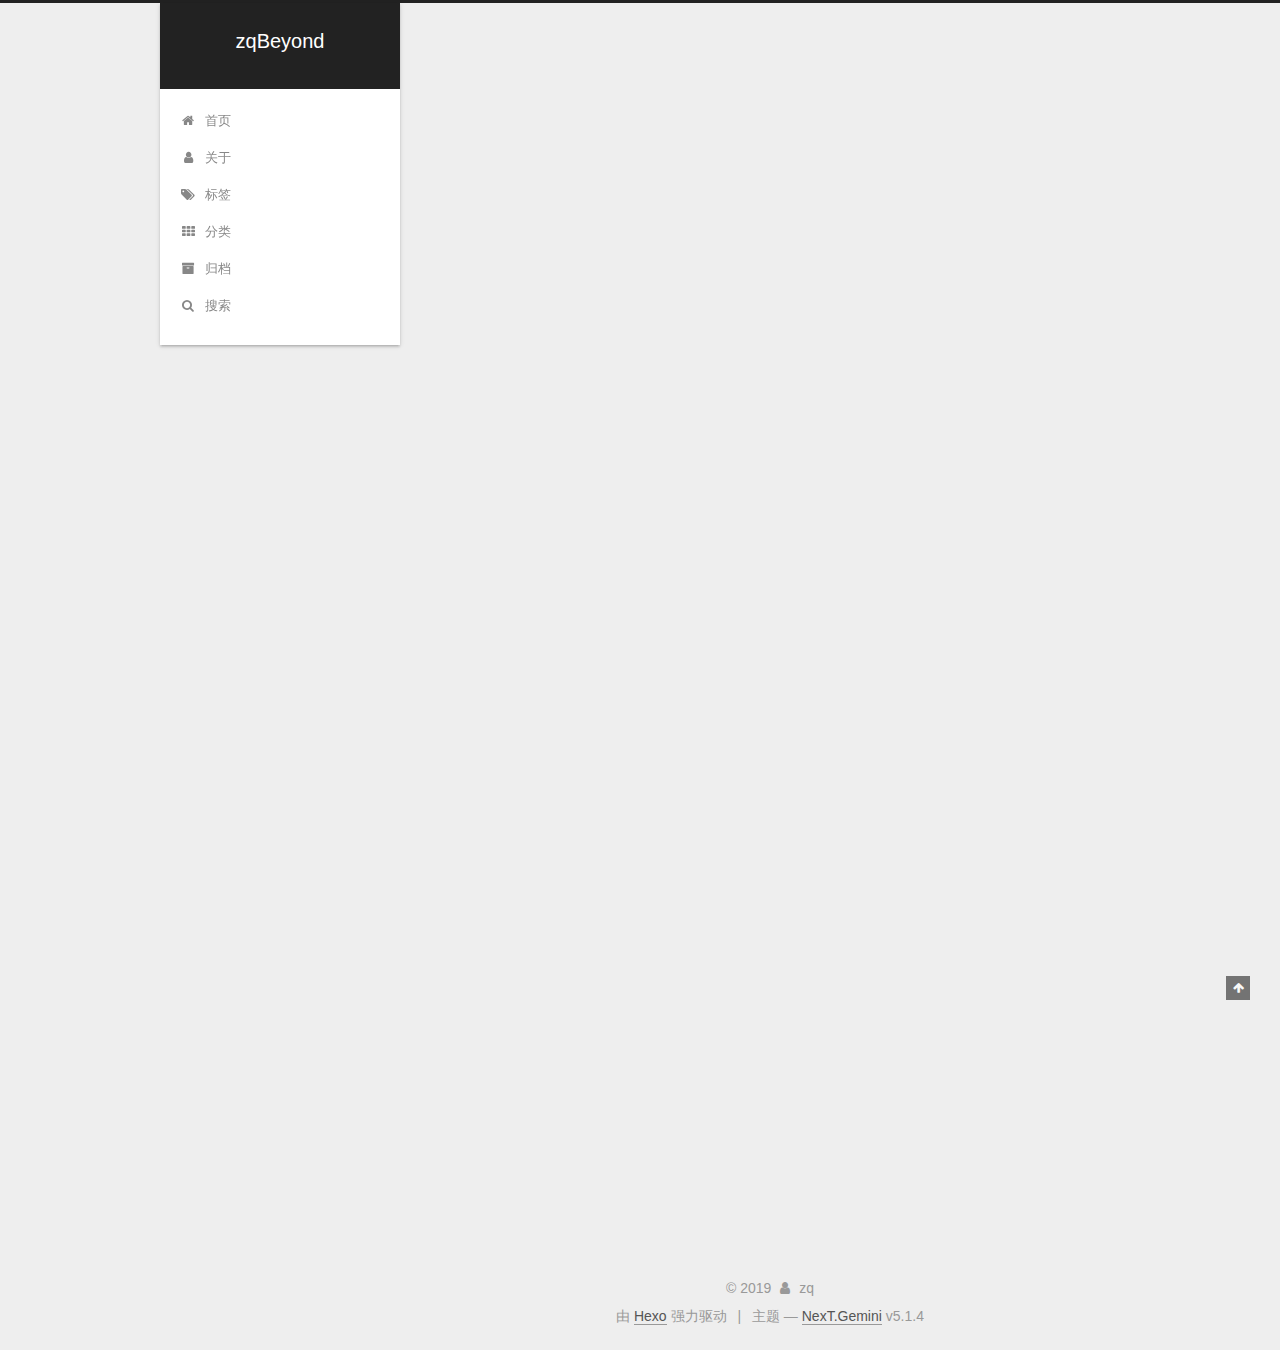
==== commit 60aaa47e: "Site updated: 2019-07-23 16:46:33" ====
--- a/index.html
+++ b/index.html
@@ -229,9 +229,41 @@
       
 
       
+        <li class="menu-item menu-item-search">
+          
+            <a href="javascript:;" class="popup-trigger">
+          
+            
+              <i class="menu-item-icon fa fa-search fa-fw"></i> <br>
+            
+            搜索
+          </a>
+        </li>
+      
     </ul>
   
 
+  
+    <div class="site-search">
+      
+  <div class="popup search-popup local-search-popup">
+  <div class="local-search-header clearfix">
+    <span class="search-icon">
+      <i class="fa fa-search"></i>
+    </span>
+    <span class="popup-btn-close">
+      <i class="fa fa-times-circle"></i>
+    </span>
+    <div class="local-search-input-wrapper">
+      <input autocomplete="off" placeholder="搜索..." spellcheck="false" type="text" id="local-search-input">
+    </div>
+  </div>
+  <div id="local-search-result"></div>
+</div>
+
+
+
+    </div>
   
 </nav>
 
@@ -788,6 +820,323 @@
 
   
 
+  <script type="text/javascript">
+    // Popup Window;
+    var isfetched = false;
+    var isXml = true;
+    // Search DB path;
+    var search_path = "search.xml";
+    if (search_path.length === 0) {
+      search_path = "search.xml";
+    } else if (/json$/i.test(search_path)) {
+      isXml = false;
+    }
+    var path = "/" + search_path;
+    // monitor main search box;
+
+    var onPopupClose = function (e) {
+      $('.popup').hide();
+      $('#local-search-input').val('');
+      $('.search-result-list').remove();
+      $('#no-result').remove();
+      $(".local-search-pop-overlay").remove();
+      $('body').css('overflow', '');
+    }
+
+    function proceedsearch() {
+      $("body")
+        .append('<div class="search-popup-overlay local-search-pop-overlay"></div>')
+        .css('overflow', 'hidden');
+      $('.search-popup-overlay').click(onPopupClose);
+      $('.popup').toggle();
+      var $localSearchInput = $('#local-search-input');
+      $localSearchInput.attr("autocapitalize", "none");
+      $localSearchInput.attr("autocorrect", "off");
+      $localSearchInput.focus();
+    }
+
+    // search function;
+    var searchFunc = function(path, search_id, content_id) {
+      'use strict';
+
+      // start loading animation
+      $("body")
+        .append('<div class="search-popup-overlay local-search-pop-overlay">' +
+          '<div id="search-loading-icon">' +
+          '<i class="fa fa-spinner fa-pulse fa-5x fa-fw"></i>' +
+          '</div>' +
+          '</div>')
+        .css('overflow', 'hidden');
+      $("#search-loading-icon").css('margin', '20% auto 0 auto').css('text-align', 'center');
+
+      $.ajax({
+        url: path,
+        dataType: isXml ? "xml" : "json",
+        async: true,
+        success: function(res) {
+          // get the contents from search data
+          isfetched = true;
+          $('.popup').detach().appendTo('.header-inner');
+          var datas = isXml ? $("entry", res).map(function() {
+            return {
+              title: $("title", this).text(),
+              content: $("content",this).text(),
+              url: $("url" , this).text()
+            };
+          }).get() : res;
+          var input = document.getElementById(search_id);
+          var resultContent = document.getElementById(content_id);
+          var inputEventFunction = function() {
+            var searchText = input.value.trim().toLowerCase();
+            var keywords = searchText.split(/[\s\-]+/);
+            if (keywords.length > 1) {
+              keywords.push(searchText);
+            }
+            var resultItems = [];
+            if (searchText.length > 0) {
+              // perform local searching
+              datas.forEach(function(data) {
+                var isMatch = false;
+                var hitCount = 0;
+                var searchTextCount = 0;
+                var title = data.title.trim();
+                var titleInLowerCase = title.toLowerCase();
+                var content = data.content.trim().replace(/<[^>]+>/g,"");
+                var contentInLowerCase = content.toLowerCase();
+                var articleUrl = decodeURIComponent(data.url);
+                var indexOfTitle = [];
+                var indexOfContent = [];
+                // only match articles with not empty titles
+                if(title != '') {
+                  keywords.forEach(function(keyword) {
+                    function getIndexByWord(word, text, caseSensitive) {
+                      var wordLen = word.length;
+                      if (wordLen === 0) {
+                        return [];
+                      }
+                      var startPosition = 0, position = [], index = [];
+                      if (!caseSensitive) {
+                        text = text.toLowerCase();
+                        word = word.toLowerCase();
+                      }
+                      while ((position = text.indexOf(word, startPosition)) > -1) {
+                        index.push({position: position, word: word});
+                        startPosition = position + wordLen;
+                      }
+                      return index;
+                    }
+
+                    indexOfTitle = indexOfTitle.concat(getIndexByWord(keyword, titleInLowerCase, false));
+                    indexOfContent = indexOfContent.concat(getIndexByWord(keyword, contentInLowerCase, false));
+                  });
+                  if (indexOfTitle.length > 0 || indexOfContent.length > 0) {
+                    isMatch = true;
+                    hitCount = indexOfTitle.length + indexOfContent.length;
+                  }
+                }
+
+                // show search results
+
+                if (isMatch) {
+                  // sort index by position of keyword
+
+                  [indexOfTitle, indexOfContent].forEach(function (index) {
+                    index.sort(function (itemLeft, itemRight) {
+                      if (itemRight.position !== itemLeft.position) {
+                        return itemRight.position - itemLeft.position;
+                      } else {
+                        return itemLeft.word.length - itemRight.word.length;
+                      }
+                    });
+                  });
+
+                  // merge hits into slices
+
+                  function mergeIntoSlice(text, start, end, index) {
+                    var item = index[index.length - 1];
+                    var position = item.position;
+                    var word = item.word;
+                    var hits = [];
+                    var searchTextCountInSlice = 0;
+                    while (position + word.length <= end && index.length != 0) {
+                      if (word === searchText) {
+                        searchTextCountInSlice++;
+                      }
+                      hits.push({position: position, length: word.length});
+                      var wordEnd = position + word.length;
+
+                      // move to next position of hit
+
+                      index.pop();
+                      while (index.length != 0) {
+                        item = index[index.length - 1];
+                        position = item.position;
+                        word = item.word;
+                        if (wordEnd > position) {
+                          index.pop();
+                        } else {
+                          break;
+                        }
+                      }
+                    }
+                    searchTextCount += searchTextCountInSlice;
+                    return {
+                      hits: hits,
+                      start: start,
+                      end: end,
+                      searchTextCount: searchTextCountInSlice
+                    };
+                  }
+
+                  var slicesOfTitle = [];
+                  if (indexOfTitle.length != 0) {
+                    slicesOfTitle.push(mergeIntoSlice(title, 0, title.length, indexOfTitle));
+                  }
+
+                  var slicesOfContent = [];
+                  while (indexOfContent.length != 0) {
+                    var item = indexOfContent[indexOfContent.length - 1];
+                    var position = item.position;
+                    var word = item.word;
+                    // cut out 100 characters
+                    var start = position - 20;
+                    var end = position + 80;
+                    if(start < 0){
+                      start = 0;
+                    }
+                    if (end < position + word.length) {
+                      end = position + word.length;
+                    }
+                    if(end > content.length){
+                      end = content.length;
+                    }
+                    slicesOfContent.push(mergeIntoSlice(content, start, end, indexOfContent));
+                  }
+
+                  // sort slices in content by search text's count and hits' count
+
+                  slicesOfContent.sort(function (sliceLeft, sliceRight) {
+                    if (sliceLeft.searchTextCount !== sliceRight.searchTextCount) {
+                      return sliceRight.searchTextCount - sliceLeft.searchTextCount;
+                    } else if (sliceLeft.hits.length !== sliceRight.hits.length) {
+                      return sliceRight.hits.length - sliceLeft.hits.length;
+                    } else {
+                      return sliceLeft.start - sliceRight.start;
+                    }
+                  });
+
+                  // select top N slices in content
+
+                  var upperBound = parseInt('1');
+                  if (upperBound >= 0) {
+                    slicesOfContent = slicesOfContent.slice(0, upperBound);
+                  }
+
+                  // highlight title and content
+
+                  function highlightKeyword(text, slice) {
+                    var result = '';
+                    var prevEnd = slice.start;
+                    slice.hits.forEach(function (hit) {
+                      result += text.substring(prevEnd, hit.position);
+                      var end = hit.position + hit.length;
+                      result += '<b class="search-keyword">' + text.substring(hit.position, end) + '</b>';
+                      prevEnd = end;
+                    });
+                    result += text.substring(prevEnd, slice.end);
+                    return result;
+                  }
+
+                  var resultItem = '';
+
+                  if (slicesOfTitle.length != 0) {
+                    resultItem += "<li><a href='" + articleUrl + "' class='search-result-title'>" + highlightKeyword(title, slicesOfTitle[0]) + "</a>";
+                  } else {
+                    resultItem += "<li><a href='" + articleUrl + "' class='search-result-title'>" + title + "</a>";
+                  }
+
+                  slicesOfContent.forEach(function (slice) {
+                    resultItem += "<a href='" + articleUrl + "'>" +
+                      "<p class=\"search-result\">" + highlightKeyword(content, slice) +
+                      "...</p>" + "</a>";
+                  });
+
+                  resultItem += "</li>";
+                  resultItems.push({
+                    item: resultItem,
+                    searchTextCount: searchTextCount,
+                    hitCount: hitCount,
+                    id: resultItems.length
+                  });
+                }
+              })
+            };
+            if (keywords.length === 1 && keywords[0] === "") {
+              resultContent.innerHTML = '<div id="no-result"><i class="fa fa-search fa-5x" /></div>'
+            } else if (resultItems.length === 0) {
+              resultContent.innerHTML = '<div id="no-result"><i class="fa fa-frown-o fa-5x" /></div>'
+            } else {
+              resultItems.sort(function (resultLeft, resultRight) {
+                if (resultLeft.searchTextCount !== resultRight.searchTextCount) {
+                  return resultRight.searchTextCount - resultLeft.searchTextCount;
+                } else if (resultLeft.hitCount !== resultRight.hitCount) {
+                  return resultRight.hitCount - resultLeft.hitCount;
+                } else {
+                  return resultRight.id - resultLeft.id;
+                }
+              });
+              var searchResultList = '<ul class=\"search-result-list\">';
+              resultItems.forEach(function (result) {
+                searchResultList += result.item;
+              })
+              searchResultList += "</ul>";
+              resultContent.innerHTML = searchResultList;
+            }
+          }
+
+          if ('auto' === 'auto') {
+            input.addEventListener('input', inputEventFunction);
+          } else {
+            $('.search-icon').click(inputEventFunction);
+            input.addEventListener('keypress', function (event) {
+              if (event.keyCode === 13) {
+                inputEventFunction();
+              }
+            });
+          }
+
+          // remove loading animation
+          $(".local-search-pop-overlay").remove();
+          $('body').css('overflow', '');
+
+          proceedsearch();
+        }
+      });
+    }
+
+    // handle and trigger popup window;
+    $('.popup-trigger').click(function(e) {
+      e.stopPropagation();
+      if (isfetched === false) {
+        searchFunc(path, 'local-search-input', 'local-search-result');
+      } else {
+        proceedsearch();
+      };
+    });
+
+    $('.popup-btn-close').click(onPopupClose);
+    $('.popup').click(function(e){
+      e.stopPropagation();
+    });
+    $(document).on('keyup', function (event) {
+      var shouldDismissSearchPopup = event.which === 27 &&
+        $('.search-popup').is(':visible');
+      if (shouldDismissSearchPopup) {
+        onPopupClose();
+      }
+    });
+  </script>
+
 
 
 
--- a/css/main.css
+++ b/css/main.css
@@ -1823,7 +1823,7 @@
   width: 4px;
   height: 4px;
   border-radius: 50%;
-  background: #fff0ee;
+  background: #e7ff08;
 }
 .links-of-blogroll {
   font-size: 13px;
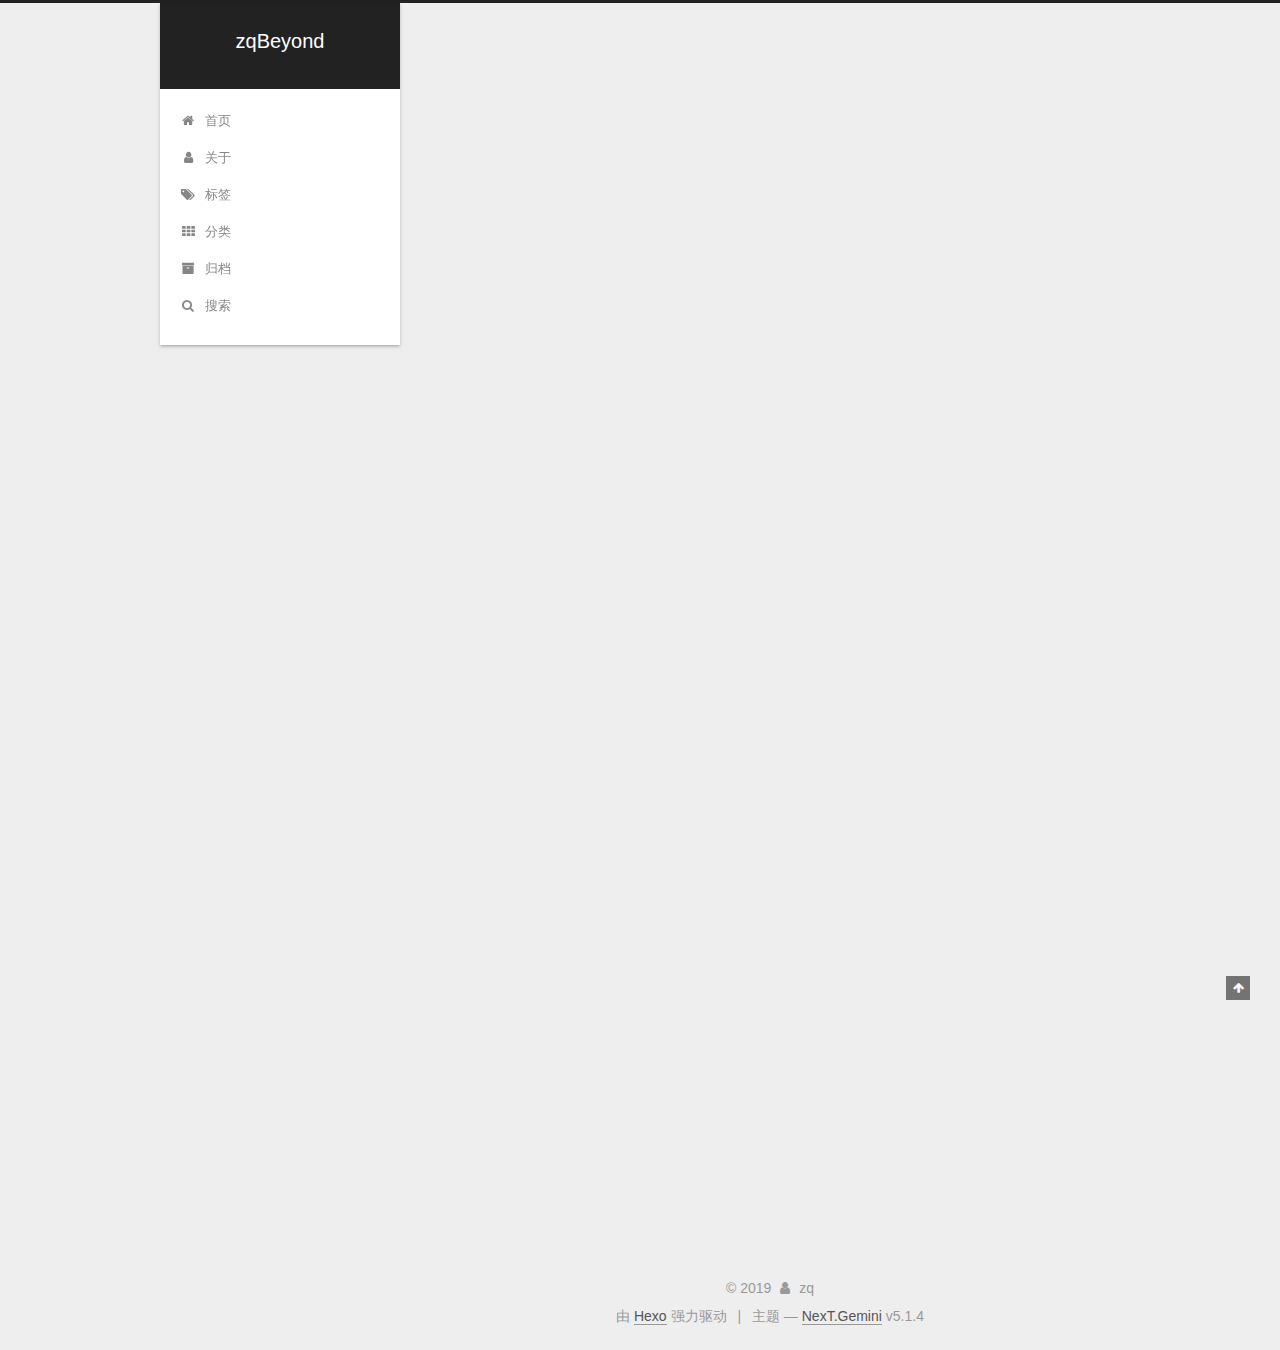
==== commit 461a3082: "Site updated: 2019-07-24 14:37:40" ====
--- a/index.html
+++ b/index.html
@@ -584,6 +584,15 @@
 
             
 
+            
+              
+              
+              <div class="site-state-item site-state-tags">
+                <a href="/tags/index.html">
+                  <span class="site-state-item-count">1</span>
+                  <span class="site-state-item-name">标签</span>
+                </a>
+              </div>
             
 
           </nav>
--- a/css/main.css
+++ b/css/main.css
@@ -1823,7 +1823,7 @@
   width: 4px;
   height: 4px;
   border-radius: 50%;
-  background: #e7ff08;
+  background: #41ffbe;
 }
 .links-of-blogroll {
   font-size: 13px;
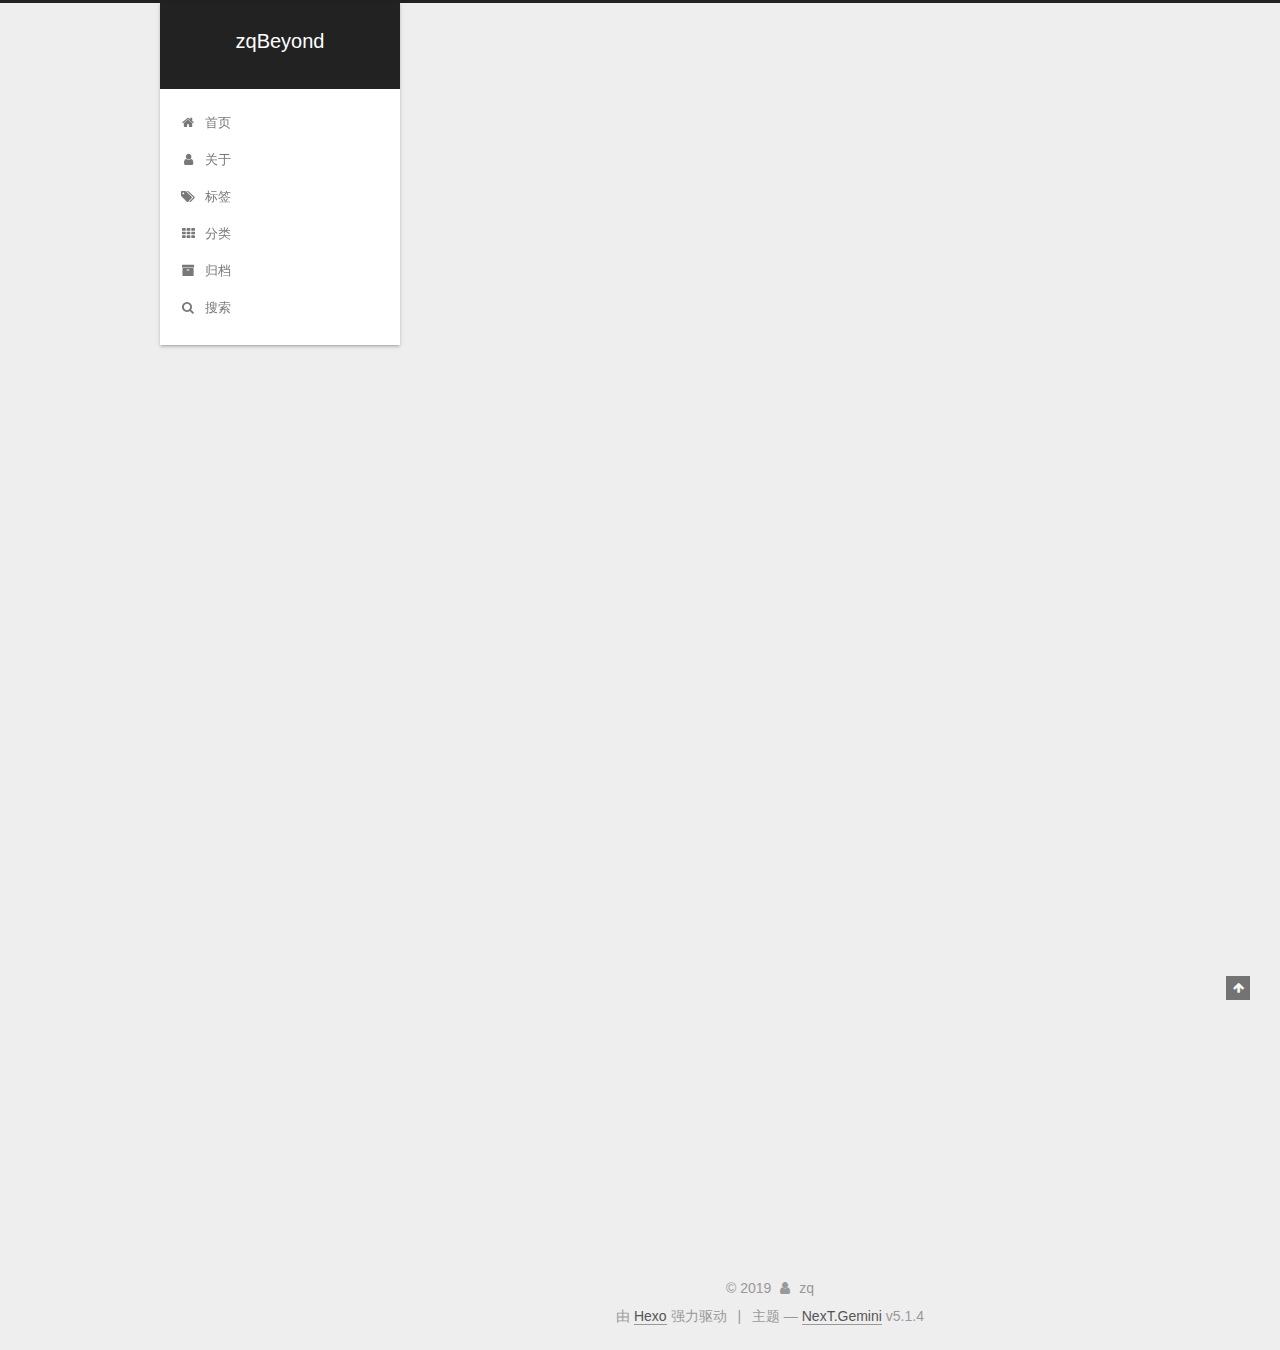
==== commit c6904a40: "Site updated: 2019-07-24 15:56:21" ====
--- a/index.html
+++ b/index.html
@@ -334,6 +334,28 @@
           </span>
 
           
+            <span class="post-category">
+            
+              <span class="post-meta-divider">|</span>
+            
+              <span class="post-meta-item-icon">
+                <i class="fa fa-folder-o"></i>
+              </span>
+              
+                <span class="post-meta-item-text">分类于</span>
+              
+              
+                <span itemprop="about" itemscope itemtype="http://schema.org/Thing">
+                  <a href="/categories/test/" itemprop="url" rel="index">
+                    <span itemprop="name">test</span>
+                  </a>
+                </span>
+
+                
+                
+              
+            </span>
+          
 
           
             
@@ -582,6 +604,15 @@
               </div>
             
 
+            
+              
+              
+              <div class="site-state-item site-state-categories">
+                <a href="/categories/index.html">
+                  <span class="site-state-item-count">1</span>
+                  <span class="site-state-item-name">分类</span>
+                </a>
+              </div>
             
 
             
--- a/css/main.css
+++ b/css/main.css
@@ -1823,7 +1823,7 @@
   width: 4px;
   height: 4px;
   border-radius: 50%;
-  background: #41ffbe;
+  background: #045e1d;
 }
 .links-of-blogroll {
   font-size: 13px;
